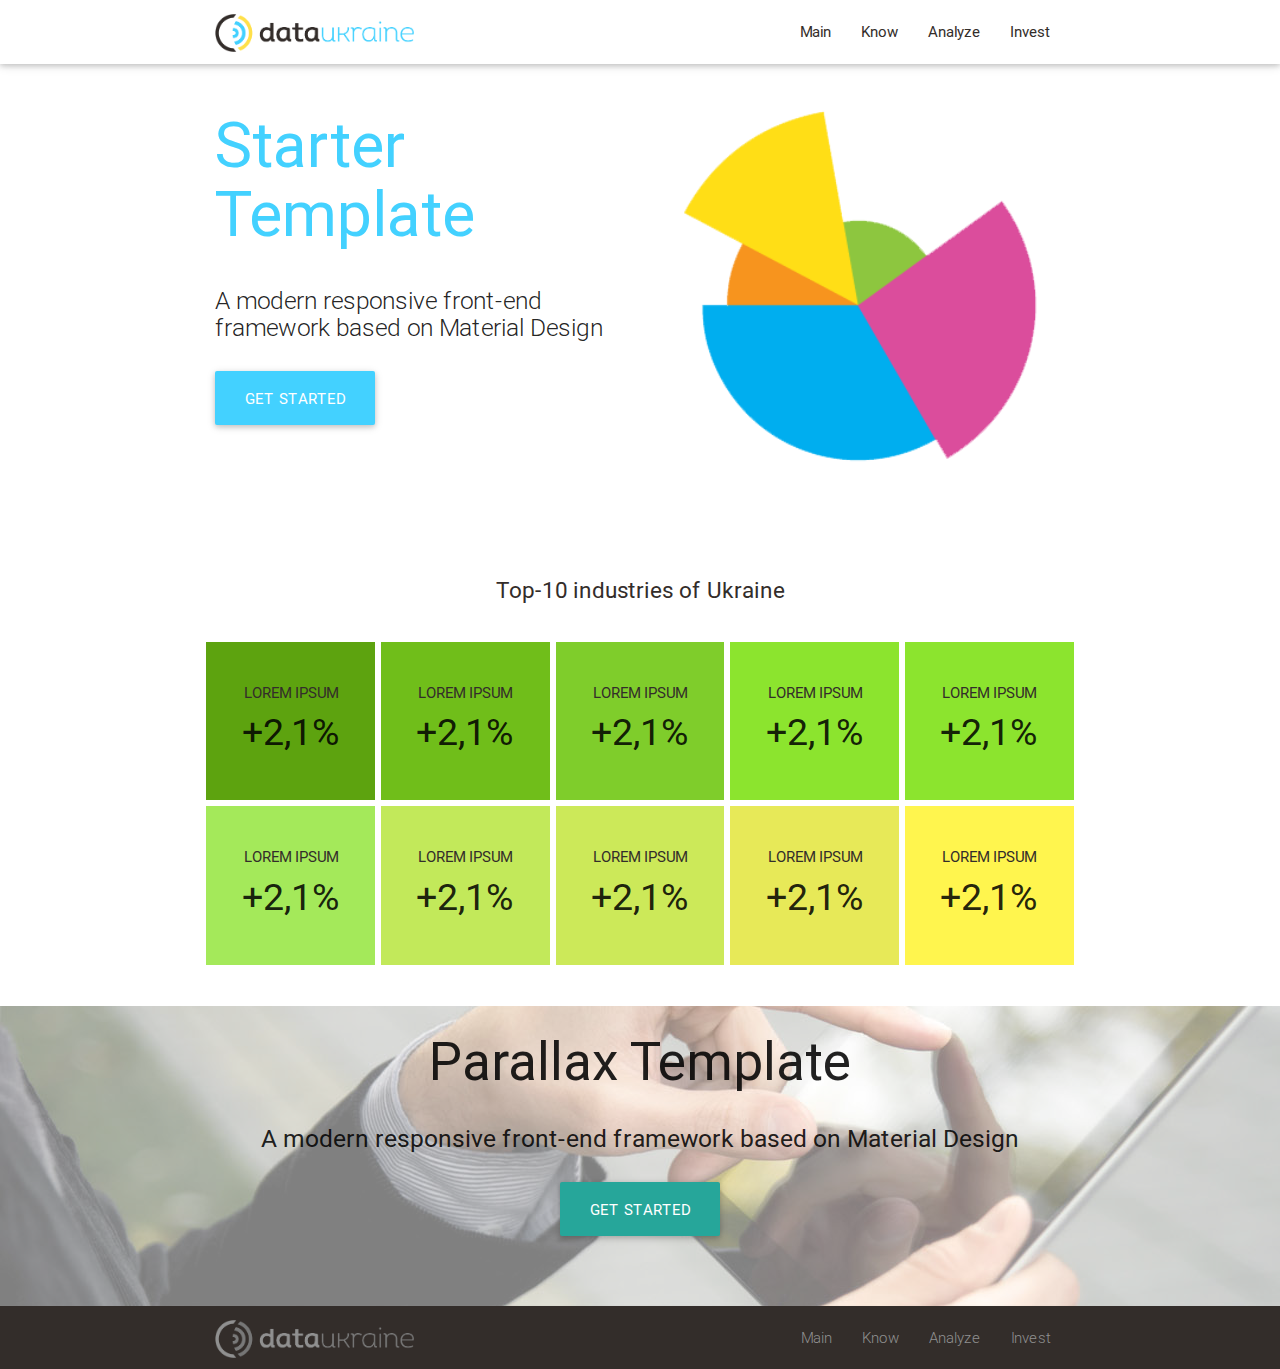
==== index.html @ eff5ff1b "v1" ====
<!DOCTYPE html>
<html lang="en">
<head>
  <meta http-equiv="Content-Type" content="text/html; charset=UTF-8"/>
  <meta name="viewport" content="width=device-width, initial-scale=1, maximum-scale=1.0, user-scalable=no"/>
  <title>DataUkraine</title>

  <!-- CSS  -->
  <link href="css/materialize.css" type="text/css" rel="stylesheet" media="screen,projection"/>
  <link href="css/style.css" type="text/css" rel="stylesheet" media="screen,projection"/>
</head>
<body>
  <header>
    <nav class="white" role="navigation">
      <div class="nav-wrapper container">
        <a id="logo-container" href="#" class="brand-logo">
          <img src="images/logo.png" alt="Logo">
        </a>
        <ul class="right hide-on-med-and-down">
          <li><a href="#">Main</a></li>
          <li><a href="#">Know</a></li>
          <li><a href="#">Analyze</a></li>
          <li><a href="#">Invest</a></li>
        </ul>

        <ul id="nav-mobile" class="side-nav">
          <li><a href="#">Main</a></li>
          <li><a href="#">Know</a></li>
          <li><a href="#">Analyze</a></li>
          <li><a href="#">Invest</a></li>
        </ul>
        <a href="#" data-activates="nav-mobile" class="button-collapse"><i class="mdi-navigation-menu"></i></a>
      </div>
    </nav>
  </header>
  <div class="section no-pad-bot" id="index-banner">
    <div class="container">
      <div class="row">
        <div class="col m6">
          <h1 class="header blue-text">Starter Template</h1>
          <div class="row">
            <div class="col s12">
              <h5 class="header light">A modern responsive front-end framework based on Material Design</h5>
            </div>
          </div>
          <div class="row">
            <div class="col s12">
              <a href="http://materializecss.com/getting-started.html" id="download-button" class="btn-large waves-effect waves-light blue">Get Started</a>
            </div>
          </div>
        </div>
        <div class="col m6">
          <div class="image">
            <img src="images/circle-chart.png" alt="GRAPH">
          </div>
        </div>
      </div>
    </div>
  </div>


  <div class="section">
    <div class="container">
      <h2 class="section-title center black-text">Top-10 industries of Ukraine</h2>
      <div class="row">
        <div class="items-grid grid-5 greed-green">
          <div class="item">
            <div class="wrapper">
              <div class="title">Lorem ipsum</div>
              <div class="value">+2,1%</div>
            </div>
          </div>
          <div class="item">
            <div class="wrapper">
              <div class="title">Lorem ipsum</div>
              <div class="value">+2,1%</div>
            </div>
          </div>
          <div class="item">
            <div class="wrapper">
              <div class="title">Lorem ipsum</div>
              <div class="value">+2,1%</div>
            </div>
          </div>
          <div class="item">
            <div class="wrapper">
              <div class="title">Lorem ipsum</div>
              <div class="value">+2,1%</div>
            </div>
          </div>
          <div class="item">
            <div class="wrapper">
              <div class="title">Lorem ipsum</div>
              <div class="value">+2,1%</div>
            </div>
          </div>
          <div class="item">
            <div class="wrapper">
              <div class="title">Lorem ipsum</div>
              <div class="value">+2,1%</div>
            </div>
          </div>
          <div class="item">
            <div class="wrapper">
              <div class="title">Lorem ipsum</div>
              <div class="value">+2,1%</div>
            </div>
          </div>
          <div class="item">
            <div class="wrapper">
              <div class="title">Lorem ipsum</div>
              <div class="value">+2,1%</div>
            </div>
          </div>
          <div class="item">
            <div class="wrapper">
              <div class="title">Lorem ipsum</div>
              <div class="value">+2,1%</div>
            </div>
          </div>
          <div class="item">
            <div class="wrapper">
              <div class="title">Lorem ipsum</div>
              <div class="value">+2,1%</div>
            </div>
          </div>
        </div>
      </div>
    </div>
  </div>

  <!--div class="section">
    <div class="container">
      <div class="row">
        <div class="col l6 s12">
          <h5 class="white-text">Company Bio</h5>
          <p class="grey-text text-lighten-4">We are a team of college students working on this project like it's our full time job. Any amount would help support and continue development on this project and is greatly appreciated.</p>
        </div>
        <div class="col l3 s12">
          <h5 class="white-text">Settings</h5>
          <ul>
            <li><a class="white-text" href="#!">Link 1</a></li>
            <li><a class="white-text" href="#!">Link 2</a></li>
            <li><a class="white-text" href="#!">Link 3</a></li>
            <li><a class="white-text" href="#!">Link 4</a></li>
          </ul>
        </div>
        <div class="col l3 s12">
          <h5 class="white-text">Connect</h5>
          <ul>
            <li><a class="white-text" href="#!">Link 1</a></li>
            <li><a class="white-text" href="#!">Link 2</a></li>
            <li><a class="white-text" href="#!">Link 3</a></li>
            <li><a class="white-text" href="#!">Link 4</a></li>
          </ul>
        </div>
      </div>
    </div>
  </div-->

  <div id="cta-banner" class="parallax-container">
    <div class="section wrapper">
      <div class="container">
        <h2 class="header center">Parallax Template</h2>
        <div class="row center">
          <h5 class="header col s12">A modern responsive front-end framework based on Material Design</h5>
        </div>
        <div class="row center">
          <a href="#" id="cta-button" class="btn-large waves-effect waves-light">Get Started</a>
        </div>
      </div>
    </div>
    <div class="parallax"><img src="images/background1.jpg" alt="Unsplashed background img 2"></div>
  </div>

  <footer class="page-footer">
    <div class="footer-copyright">
      <div class="container">
        <div class="row">
          <div class="col m6">
            <div class="footer-logo">
              <img src="images/footer-logo.png" alt="Footer logo">
            </div>
          </div>
          <div class="col m6">
            <nav class="footer-nav">
              <ul class="right hide-on-med-and-down">
                <li><a href="#">Main</a></li>
                <li><a href="#">Know</a></li>
                <li><a href="#">Analyze</a></li>
                <li><a href="#">Invest</a></li>
              </ul>
            </nav>
          </div>
        </div>
      </div>
    </div>
  </footer>


  <!--  Scripts-->
  <script src="https://code.jquery.com/jquery-2.1.1.min.js"></script>
  <script src="js/bin/materialize.js"></script>
  <script src="js/init.js"></script>

  </body>
</html>
---- css/style.css ----
/**** GENERAL ****/
/* line 9, ../sass/style.scss */
.image img {
  width: 100%;
}

/* line 10, ../sass/style.scss */
.upper {
  text-transform: uppercase;
}

/* line 12, ../sass/style.scss */
.black-text {
  color: #332d2a !important;
}

/* line 13, ../sass/style.scss */
.yellow-text {
  color: #ffe04a !important;
}

/* line 14, ../sass/style.scss */
.blue-text {
  color: #43d1ff !important;
}

/* line 16, ../sass/style.scss */
.yellow {
  background-color: #ffe04a !important;
}

/* line 17, ../sass/style.scss */
.blue {
  background-color: #43d1ff !important;
}

/**** HEADER ****/
/* line 22, ../sass/style.scss */
header nav a {
  color: #332d2a;
}

/* line 25, ../sass/style.scss */
.brand-logo img, .footer-logo img {
  max-width: 200px;
  padding: 14px 0;
}

/**** PAGE ****/
/* line 28, ../sass/style.scss */
.section-title {
  font-size: 1.5rem;
}

/* line 30, ../sass/style.scss */
.items-grid .item {
  padding: 0 3px;
  margin: 0;
  margin-bottom: 6px;
}
/* line 34, ../sass/style.scss */
.items-grid .item .wrapper {
  text-align: center;
  padding: 20px;
  background: #ccc;
}
/* line 38, ../sass/style.scss */
.items-grid .item .wrapper .title {
  text-transform: uppercase;
  color: #332d2a;
}
/* line 39, ../sass/style.scss */
.items-grid .item .wrapper .value {
  font-size: 2.5rem;
}

/* line 44, ../sass/style.scss */
.grid-5 .item {
  width: 20%;
  float: left;
}
/* line 46, ../sass/style.scss */
.grid-5 .item .wrapper {
  padding: 40px 20px;
}

/* line 51, ../sass/style.scss */
.greed-green .item .wrapper {
  background: #fff54e;
}
/* line 52, ../sass/style.scss */
.greed-green .item:nth-child(1) .wrapper {
  background: #5da30f;
}
/* line 53, ../sass/style.scss */
.greed-green .item:nth-child(2) .wrapper {
  background: #70be1a;
}
/* line 54, ../sass/style.scss */
.greed-green .item:nth-child(3) .wrapper {
  background: #7fcd2b;
}
/* line 55, ../sass/style.scss */
.greed-green .item:nth-child(4) .wrapper {
  background: #8ce42e;
}
/* line 56, ../sass/style.scss */
.greed-green .item:nth-child(5) .wrapper {
  background: #8ce42e;
}
/* line 57, ../sass/style.scss */
.greed-green .item:nth-child(6) .wrapper {
  background: #a4e95a;
}
/* line 58, ../sass/style.scss */
.greed-green .item:nth-child(7) .wrapper {
  background: #c2e95a;
}
/* line 59, ../sass/style.scss */
.greed-green .item:nth-child(8) .wrapper {
  background: #cce959;
}
/* line 60, ../sass/style.scss */
.greed-green .item:nth-child(9) .wrapper {
  background: #e7e958;
}
/* line 61, ../sass/style.scss */
.greed-green .item:nth-child(10) .wrapper {
  background: #fff54e;
}

/* line 64, ../sass/style.scss */
.parallax-container {
  height: 300px;
}

/* line 65, ../sass/style.scss */
.section.wrapper {
  padding: 0;
  overflow: hidden;
  height: 100%;
  background-color: rgba(255, 255, 255, 0.5);
}

/**** FOOTER ****/
/* line 68, ../sass/style.scss */
footer.page-footer {
  padding-top: 0;
  margin-top: 0;
}
/* line 71, ../sass/style.scss */
footer.page-footer .footer-copyright {
  background-color: #332d2a;
  height: 63px;
  line-height: 63px;
}
/* line 72, ../sass/style.scss */
footer.page-footer .footer-nav {
  box-shadow: none !important;
  background: transparent;
}
/* line 73, ../sass/style.scss */
footer.page-footer a {
  color: #909090;
}

/**** RESPONSE ****/
@media screen and (max-width: 480px) {
  /* line 80, ../sass/style.scss */
  .grid-5 .item {
    width: 50%;
    float: left;
  }
  /* line 82, ../sass/style.scss */
  .grid-5 .item .wrapper {
    padding: 20px 10px;
  }
}
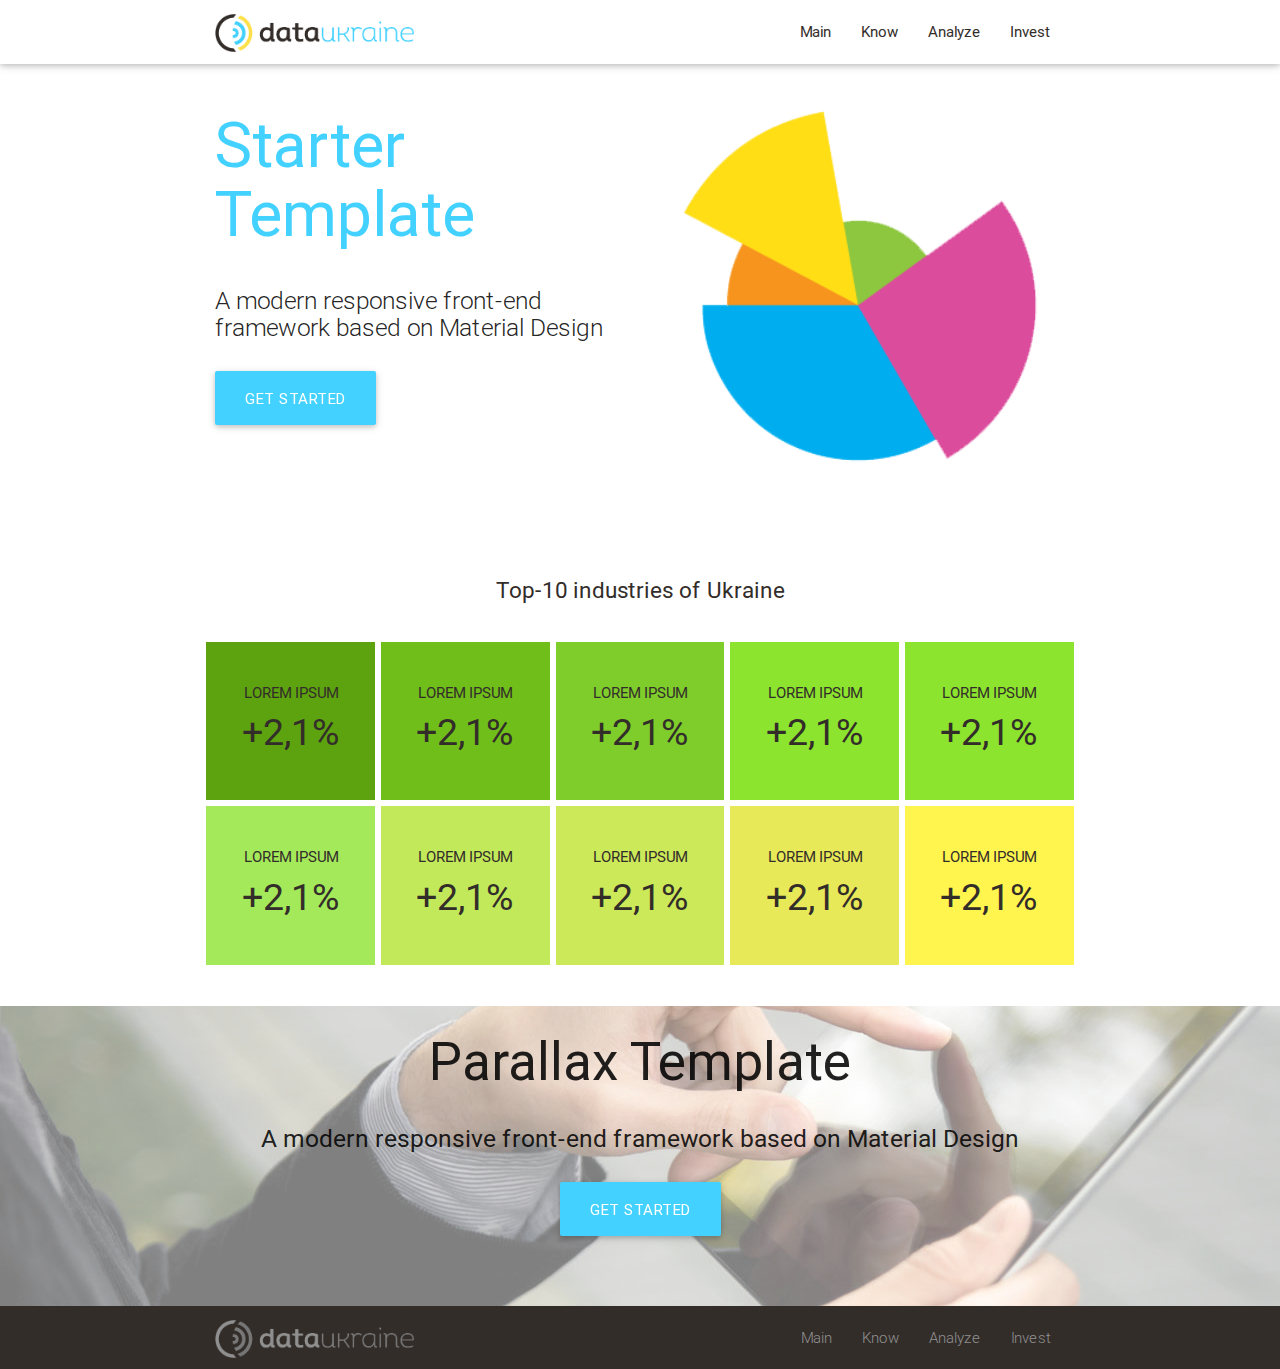
==== commit 14a695a7: "homework" ====
--- a/index.html
+++ b/index.html
@@ -33,145 +33,139 @@
       </div>
     </nav>
   </header>
-  <div class="section no-pad-bot" id="index-banner">
-    <div class="container">
-      <div class="row">
-        <div class="col m6">
-          <h1 class="header blue-text">Starter Template</h1>
-          <div class="row">
-            <div class="col s12">
-              <h5 class="header light">A modern responsive front-end framework based on Material Design</h5>
-            </div>
-          </div>
-          <div class="row">
-            <div class="col s12">
-              <a href="http://materializecss.com/getting-started.html" id="download-button" class="btn-large waves-effect waves-light blue">Get Started</a>
-            </div>
-          </div>
-        </div>
-        <div class="col m6">
-          <div class="image">
-            <img src="images/circle-chart.png" alt="GRAPH">
-          </div>
-        </div>
-      </div>
-    </div>
-  </div>
-
-
-  <div class="section">
-    <div class="container">
-      <h2 class="section-title center black-text">Top-10 industries of Ukraine</h2>
-      <div class="row">
-        <div class="items-grid grid-5 greed-green">
-          <div class="item">
-            <div class="wrapper">
-              <div class="title">Lorem ipsum</div>
-              <div class="value">+2,1%</div>
-            </div>
-          </div>
-          <div class="item">
-            <div class="wrapper">
-              <div class="title">Lorem ipsum</div>
-              <div class="value">+2,1%</div>
-            </div>
-          </div>
-          <div class="item">
-            <div class="wrapper">
-              <div class="title">Lorem ipsum</div>
-              <div class="value">+2,1%</div>
-            </div>
-          </div>
-          <div class="item">
-            <div class="wrapper">
-              <div class="title">Lorem ipsum</div>
-              <div class="value">+2,1%</div>
-            </div>
-          </div>
-          <div class="item">
-            <div class="wrapper">
-              <div class="title">Lorem ipsum</div>
-              <div class="value">+2,1%</div>
-            </div>
-          </div>
-          <div class="item">
-            <div class="wrapper">
-              <div class="title">Lorem ipsum</div>
-              <div class="value">+2,1%</div>
-            </div>
-          </div>
-          <div class="item">
-            <div class="wrapper">
-              <div class="title">Lorem ipsum</div>
-              <div class="value">+2,1%</div>
-            </div>
-          </div>
-          <div class="item">
-            <div class="wrapper">
-              <div class="title">Lorem ipsum</div>
-              <div class="value">+2,1%</div>
-            </div>
-          </div>
-          <div class="item">
-            <div class="wrapper">
-              <div class="title">Lorem ipsum</div>
-              <div class="value">+2,1%</div>
-            </div>
-          </div>
-          <div class="item">
-            <div class="wrapper">
-              <div class="title">Lorem ipsum</div>
-              <div class="value">+2,1%</div>
-            </div>
-          </div>
-        </div>
-      </div>
-    </div>
-  </div>
-
-  <!--div class="section">
-    <div class="container">
-      <div class="row">
-        <div class="col l6 s12">
-          <h5 class="white-text">Company Bio</h5>
-          <p class="grey-text text-lighten-4">We are a team of college students working on this project like it's our full time job. Any amount would help support and continue development on this project and is greatly appreciated.</p>
-        </div>
-        <div class="col l3 s12">
-          <h5 class="white-text">Settings</h5>
-          <ul>
-            <li><a class="white-text" href="#!">Link 1</a></li>
-            <li><a class="white-text" href="#!">Link 2</a></li>
-            <li><a class="white-text" href="#!">Link 3</a></li>
-            <li><a class="white-text" href="#!">Link 4</a></li>
-          </ul>
-        </div>
-        <div class="col l3 s12">
-          <h5 class="white-text">Connect</h5>
-          <ul>
-            <li><a class="white-text" href="#!">Link 1</a></li>
-            <li><a class="white-text" href="#!">Link 2</a></li>
-            <li><a class="white-text" href="#!">Link 3</a></li>
-            <li><a class="white-text" href="#!">Link 4</a></li>
-          </ul>
-        </div>
-      </div>
-    </div>
-  </div-->
-
-  <div id="cta-banner" class="parallax-container">
-    <div class="section wrapper">
+
+  <main>
+    <div class="section no-pad-bot" id="index-banner">
       <div class="container">
-        <h2 class="header center">Parallax Template</h2>
-        <div class="row center">
-          <h5 class="header col s12">A modern responsive front-end framework based on Material Design</h5>
-        </div>
-        <div class="row center">
-          <a href="#" id="cta-button" class="btn-large waves-effect waves-light">Get Started</a>
-        </div>
-      </div>
-    </div>
-    <div class="parallax"><img src="images/background1.jpg" alt="Unsplashed background img 2"></div>
-  </div>
+        <div class="row">
+          <div class="col m6">
+            <h1 class="header blue-text">Starter Template</h1>
+            <div class="row">
+              <div class="col s12">
+                <h5 class="header light">A modern responsive front-end framework based on Material Design</h5>
+              </div>
+            </div>
+            <div class="row">
+              <div class="col s12">
+                <a href="#" class="btn-large waves-effect waves-light blue">Get Started</a>
+              </div>
+            </div>
+          </div>
+          <div class="col m6">
+            <div class="image">
+              <img src="images/circle-chart.png" alt="GRAPH">
+            </div>
+          </div>
+        </div>
+      </div>
+    </div>
+
+
+    <div class="section">
+      <div class="container">
+        <h2 class="section-title center black-text">Top-10 industries of Ukraine</h2>
+        <div class="row">
+          <div class="items-grid grid-5 greed-green">
+            <div class="item">
+              <a href="#">
+                <div class="wrapper">
+                  <div class="title">Lorem ipsum</div>
+                  <div class="value">+2,1%</div>
+                </div>
+              </a>
+            </div>
+            <div class="item">
+              <a href="#">
+                <div class="wrapper">
+                  <div class="title">Lorem ipsum</div>
+                  <div class="value">+2,1%</div>
+                </div>
+              </a>
+            </div>
+            <div class="item">
+              <a href="#">
+                <div class="wrapper">
+                  <div class="title">Lorem ipsum</div>
+                  <div class="value">+2,1%</div>
+                </div>
+              </a>
+            </div>
+            <div class="item">
+              <a href="#">
+                <div class="wrapper">
+                  <div class="title">Lorem ipsum</div>
+                  <div class="value">+2,1%</div>
+                </div>
+              </a>
+            </div>
+            <div class="item">
+              <a href="#">
+                <div class="wrapper">
+                  <div class="title">Lorem ipsum</div>
+                  <div class="value">+2,1%</div>
+                </div>
+              </a>
+            </div>
+            <div class="item">
+              <a href="#">
+                <div class="wrapper">
+                  <div class="title">Lorem ipsum</div>
+                  <div class="value">+2,1%</div>
+                </div>
+              </a>
+            </div>
+            <div class="item">
+              <a href="#">
+                <div class="wrapper">
+                  <div class="title">Lorem ipsum</div>
+                  <div class="value">+2,1%</div>
+                </div>
+              </a>
+            </div>
+            <div class="item">
+              <a href="#">
+                <div class="wrapper">
+                  <div class="title">Lorem ipsum</div>
+                  <div class="value">+2,1%</div>
+                </div>
+              </a>
+            </div>
+            <div class="item">
+              <a href="#">
+                <div class="wrapper">
+                  <div class="title">Lorem ipsum</div>
+                  <div class="value">+2,1%</div>
+                </div>
+              </a>
+            </div>
+            <div class="item">
+              <a href="#">
+                <div class="wrapper">
+                  <div class="title">Lorem ipsum</div>
+                  <div class="value">+2,1%</div>
+                </div>
+              </a>
+            </div>
+          </div>
+        </div>
+      </div>
+    </div>
+
+    <div id="cta-banner" class="parallax-container">
+      <div class="section wrapper">
+        <div class="container">
+          <h2 class="header center">Parallax Template</h2>
+          <div class="row center">
+            <h5 class="header col s12">A modern responsive front-end framework based on Material Design</h5>
+          </div>
+          <div class="row center">
+            <a href="#" id="cta-button" class="btn-large waves-effect waves-light blue">Get Started</a>
+          </div>
+        </div>
+      </div>
+      <div class="parallax"><img src="images/background1.jpg" alt="Unsplashed background img 2"></div>
+    </div>
+  </main>
 
   <footer class="page-footer">
     <div class="footer-copyright">
--- a/css/style.css
+++ b/css/style.css
@@ -63,78 +63,91 @@
   text-align: center;
   padding: 20px;
   background: #ccc;
-}
-/* line 38, ../sass/style.scss */
+  -moz-transition: background 0.5s ease;
+  -o-transition: background 0.5s ease;
+  -webkit-transition: background 0.5s ease;
+  transition: background 0.5s ease;
+}
+/* line 42, ../sass/style.scss */
 .items-grid .item .wrapper .title {
   text-transform: uppercase;
   color: #332d2a;
 }
-/* line 39, ../sass/style.scss */
+/* line 43, ../sass/style.scss */
 .items-grid .item .wrapper .value {
   font-size: 2.5rem;
-}
-
+  color: #332d2a;
+}
 /* line 44, ../sass/style.scss */
+.items-grid .item .wrapper:hover {
+  background: #332d2a !important;
+}
+/* line 46, ../sass/style.scss */
+.items-grid .item .wrapper:hover .title, .items-grid .item .wrapper:hover .value {
+  color: #fff;
+}
+
+/* line 52, ../sass/style.scss */
 .grid-5 .item {
   width: 20%;
   float: left;
 }
-/* line 46, ../sass/style.scss */
+/* line 54, ../sass/style.scss */
 .grid-5 .item .wrapper {
   padding: 40px 20px;
 }
 
-/* line 51, ../sass/style.scss */
+/* line 59, ../sass/style.scss */
 .greed-green .item .wrapper {
   background: #fff54e;
 }
-/* line 52, ../sass/style.scss */
+/* line 60, ../sass/style.scss */
 .greed-green .item:nth-child(1) .wrapper {
   background: #5da30f;
 }
-/* line 53, ../sass/style.scss */
+/* line 61, ../sass/style.scss */
 .greed-green .item:nth-child(2) .wrapper {
   background: #70be1a;
 }
-/* line 54, ../sass/style.scss */
+/* line 62, ../sass/style.scss */
 .greed-green .item:nth-child(3) .wrapper {
   background: #7fcd2b;
 }
-/* line 55, ../sass/style.scss */
+/* line 63, ../sass/style.scss */
 .greed-green .item:nth-child(4) .wrapper {
   background: #8ce42e;
 }
-/* line 56, ../sass/style.scss */
+/* line 64, ../sass/style.scss */
 .greed-green .item:nth-child(5) .wrapper {
   background: #8ce42e;
 }
-/* line 57, ../sass/style.scss */
+/* line 65, ../sass/style.scss */
 .greed-green .item:nth-child(6) .wrapper {
   background: #a4e95a;
 }
-/* line 58, ../sass/style.scss */
+/* line 66, ../sass/style.scss */
 .greed-green .item:nth-child(7) .wrapper {
   background: #c2e95a;
 }
-/* line 59, ../sass/style.scss */
+/* line 67, ../sass/style.scss */
 .greed-green .item:nth-child(8) .wrapper {
   background: #cce959;
 }
-/* line 60, ../sass/style.scss */
+/* line 68, ../sass/style.scss */
 .greed-green .item:nth-child(9) .wrapper {
   background: #e7e958;
 }
-/* line 61, ../sass/style.scss */
+/* line 69, ../sass/style.scss */
 .greed-green .item:nth-child(10) .wrapper {
   background: #fff54e;
 }
 
-/* line 64, ../sass/style.scss */
+/* line 72, ../sass/style.scss */
 .parallax-container {
   height: 300px;
 }
 
-/* line 65, ../sass/style.scss */
+/* line 73, ../sass/style.scss */
 .section.wrapper {
   padding: 0;
   overflow: hidden;
@@ -143,36 +156,68 @@
 }
 
 /**** FOOTER ****/
-/* line 68, ../sass/style.scss */
+/* line 76, ../sass/style.scss */
 footer.page-footer {
   padding-top: 0;
   margin-top: 0;
 }
-/* line 71, ../sass/style.scss */
+/* line 79, ../sass/style.scss */
 footer.page-footer .footer-copyright {
   background-color: #332d2a;
   height: 63px;
   line-height: 63px;
 }
-/* line 72, ../sass/style.scss */
+/* line 80, ../sass/style.scss */
 footer.page-footer .footer-nav {
   box-shadow: none !important;
   background: transparent;
 }
-/* line 73, ../sass/style.scss */
+/* line 81, ../sass/style.scss */
 footer.page-footer a {
   color: #909090;
 }
 
 /**** RESPONSE ****/
+@media screen and (max-width: 768px) {
+  /* line 88, ../sass/style.scss */
+  .grid-5 .item {
+    width: 25%;
+    float: left;
+  }
+  /* line 90, ../sass/style.scss */
+  .grid-5 .item .wrapper {
+    padding: 20px 10px;
+  }
+}
+@media screen and (max-width: 640px) {
+  /* line 96, ../sass/style.scss */
+  .grid-5 .item {
+    width: 33.33%;
+    float: left;
+  }
+  /* line 98, ../sass/style.scss */
+  .grid-5 .item .wrapper {
+    padding: 30px 10px;
+  }
+}
 @media screen and (max-width: 480px) {
-  /* line 80, ../sass/style.scss */
+  /* line 104, ../sass/style.scss */
   .grid-5 .item {
     width: 50%;
     float: left;
   }
-  /* line 82, ../sass/style.scss */
+  /* line 106, ../sass/style.scss */
   .grid-5 .item .wrapper {
     padding: 20px 10px;
   }
-}
+
+  /* line 109, ../sass/style.scss */
+  .brand-logo {
+    right: 50%;
+  }
+
+  /* line 110, ../sass/style.scss */
+  .brand-logo img, .footer-logo img {
+    max-width: 150px;
+  }
+}
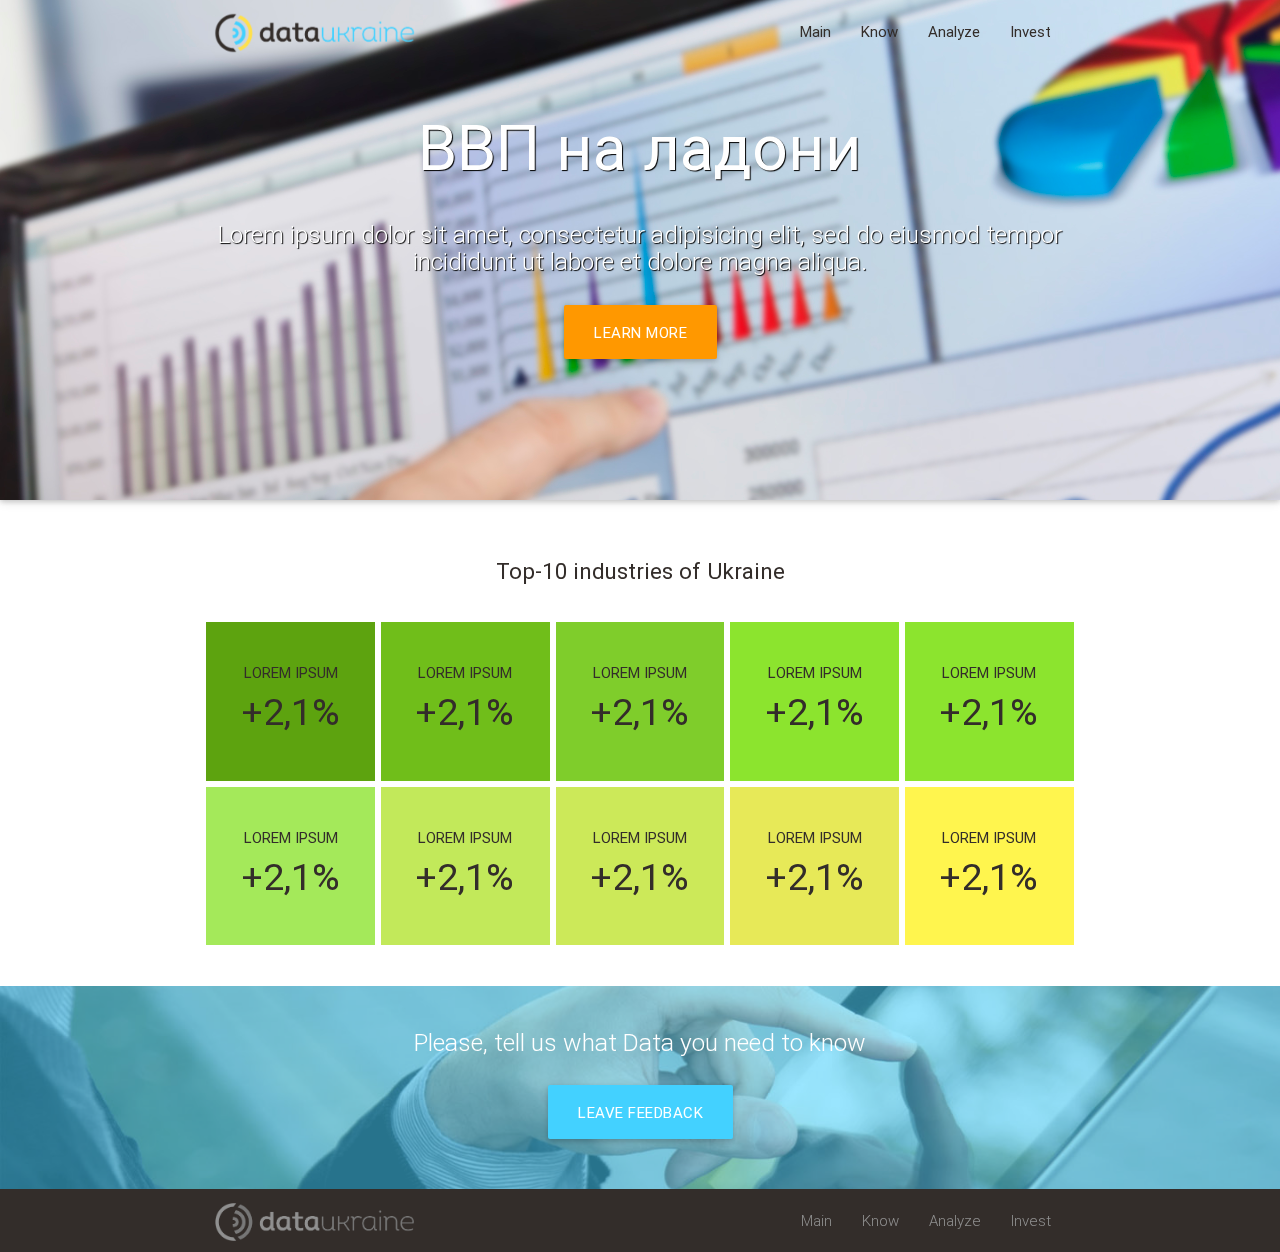
==== commit 665a2285: "analyze page" ====
--- a/index.html
+++ b/index.html
@@ -10,8 +10,8 @@
   <link href="css/style.css" type="text/css" rel="stylesheet" media="screen,projection"/>
 </head>
 <body>
-  <header>
-    <nav class="white" role="navigation">
+  <header class="fixed">
+    <nav id="navigation-home" class="white transparent" role="navigation">
       <div class="nav-wrapper container">
         <a id="logo-container" href="#" class="brand-logo">
           <img src="images/logo.png" alt="Logo">
@@ -35,31 +35,23 @@
   </header>
 
   <main>
-    <div class="section no-pad-bot" id="index-banner">
-      <div class="container">
-        <div class="row">
-          <div class="col m6">
-            <h1 class="header blue-text">Starter Template</h1>
-            <div class="row">
-              <div class="col s12">
-                <h5 class="header light">A modern responsive front-end framework based on Material Design</h5>
-              </div>
-            </div>
-            <div class="row">
-              <div class="col s12">
-                <a href="#" class="btn-large waves-effect waves-light blue">Get Started</a>
-              </div>
-            </div>
+
+    <div id="index-banner" class="parallax-container z-depth-1">
+      <div class="section">
+        <div class="container">
+          <br><br><br>
+          <h1 class="header center white-text text-shadow">ВВП на ладони</h1>
+          <div class="row center">
+            <h5 class="header col s12 light white-text text-shadow">Lorem ipsum dolor sit amet, consectetur adipisicing elit, sed do eiusmod tempor incididunt ut labore et dolore magna aliqua.</h5>
           </div>
-          <div class="col m6">
-            <div class="image">
-              <img src="images/circle-chart.png" alt="GRAPH">
-            </div>
+          <div class="row center">
+            <a href="#" class="btn-large waves-effect waves-light orange">Learn more</a>
           </div>
+          <br><br>
         </div>
       </div>
+      <div class="parallax"><img src="images/background.jpg" alt=""></div>
     </div>
-
 
     <div class="section">
       <div class="container">
@@ -151,20 +143,19 @@
       </div>
     </div>
 
-    <div id="cta-banner" class="parallax-container">
+    <div id="cta-banner" class="cta-container">
       <div class="section wrapper">
         <div class="container">
-          <h2 class="header center">Parallax Template</h2>
           <div class="row center">
-            <h5 class="header col s12">A modern responsive front-end framework based on Material Design</h5>
+            <h5 class="header col s12 white-text light">Please, tell us what Data you need to know</h5>
           </div>
           <div class="row center">
-            <a href="#" id="cta-button" class="btn-large waves-effect waves-light blue">Get Started</a>
+            <a href="#" id="cta-button" class="btn-large waves-effect waves-light blue">Leave feedback</a>
           </div>
         </div>
       </div>
-      <div class="parallax"><img src="images/background1.jpg" alt="Unsplashed background img 2"></div>
     </div>
+
   </main>
 
   <footer class="page-footer">
@@ -195,6 +186,7 @@
   <!--  Scripts-->
   <script src="https://code.jquery.com/jquery-2.1.1.min.js"></script>
   <script src="js/bin/materialize.js"></script>
+  <script src="js/scrollFire.js"></script>
   <script src="js/init.js"></script>
 
   </body>
--- a/css/style.css
+++ b/css/style.css
@@ -1,64 +1,181 @@
 /**** GENERAL ****/
-/* line 9, ../sass/style.scss */
+/* line 10, ../sass/style.scss */
 .image img {
   width: 100%;
 }
 
-/* line 10, ../sass/style.scss */
+/* line 11, ../sass/style.scss */
 .upper {
   text-transform: uppercase;
 }
 
-/* line 12, ../sass/style.scss */
+/* line 13, ../sass/style.scss */
 .black-text {
   color: #332d2a !important;
 }
 
-/* line 13, ../sass/style.scss */
+/* line 14, ../sass/style.scss */
+.grey-text {
+  color: #767676 !important;
+}
+
+/* line 15, ../sass/style.scss */
+.light-grey-text {
+  color: #909090 !important;
+}
+
+/* line 16, ../sass/style.scss */
 .yellow-text {
   color: #ffe04a !important;
 }
 
-/* line 14, ../sass/style.scss */
+/* line 17, ../sass/style.scss */
 .blue-text {
   color: #43d1ff !important;
 }
 
-/* line 16, ../sass/style.scss */
+/* line 19, ../sass/style.scss */
 .yellow {
   background-color: #ffe04a !important;
 }
 
-/* line 17, ../sass/style.scss */
+/* line 20, ../sass/style.scss */
 .blue {
   background-color: #43d1ff !important;
 }
 
+/* line 21, ../sass/style.scss */
+.light-grey {
+  background-color: #909090 !important;
+}
+
+/* line 22, ../sass/style.scss */
+.light-grey-bg {
+  background-color: #e4e4e4 !important;
+}
+
+/* line 23, ../sass/style.scss */
+.text-shadow {
+  text-shadow: 1px 1px 1px black;
+}
+
+/* line 25, ../sass/style.scss */
+.bottom-shadow {
+  -webkit-box-shadow: 0 5px 10px 0px rgba(128, 128, 128, 0.5);
+  -moz-box-shadow: 0 5px 10px 0px rgba(128, 128, 128, 0.5);
+  box-shadow: 0 5px 10px 0px rgba(128, 128, 128, 0.5);
+}
+
+/* line 31, ../sass/style.scss */
+.transparent {
+  background-color: transparent !important;
+  box-shadow: none !important;
+  -webkit-box-shadow: none !important;
+  -moz-box-shadow: none !important;
+}
+
+/* line 37, ../sass/style.scss */
+.share-section {
+  position: relative;
+}
+/* line 39, ../sass/style.scss */
+.share-section .header {
+  display: inline-block;
+  margin: 0;
+  font-size: 36px;
+  line-height: 64px;
+  vertical-align: middle;
+}
+/* line 40, ../sass/style.scss */
+.share-section .sharing {
+  display: inline-block;
+  margin: 0 0 0 34px;
+  padding: 0;
+}
+/* line 43, ../sass/style.scss */
+.share-section .sharing li {
+  display: inline-block;
+  width: 54px;
+  height: 54px;
+  line-height: 64px;
+  vertical-align: middle;
+}
+/* line 49, ../sass/style.scss */
+.share-section .sharing li a {
+  display: inline-block;
+  text-align: center;
+  height: 36px;
+  width: 36px;
+  line-height: 36px;
+  border-radius: 50%;
+  background: #fff;
+  font-size: 22px;
+  color: #332d2a;
+  -webkit-box-shadow: 0 3px 5px 0px rgba(128, 128, 128, 0.5);
+  -moz-box-shadow: 0 3px 5px 0px rgba(128, 128, 128, 0.5);
+  box-shadow: 0 3px 5px 0px rgba(128, 128, 128, 0.5);
+  -webkit-transition-duration: 0.3s;
+  -moz-transition-duration: 0.3s;
+  -ms-transition-duration: 0.3s;
+  -o-transition-duration: 0.3s;
+  transition-duration: 0.3s;
+}
+/* line 67, ../sass/style.scss */
+.share-section .sharing li:hover a {
+  background: orange;
+  color: #fff;
+  -webkit-transform: scale(1.5);
+  -moz-transform: scale(1.5);
+  -ms-transform: scale(1.5);
+  -o-transform: scale(1.5);
+  transform: scale(1.5);
+}
+
+/* line 81, ../sass/style.scss */
+.fixed {
+  position: fixed;
+  top: 0;
+  left: 0;
+  right: 0;
+  z-index: 9000;
+}
+
 /**** HEADER ****/
-/* line 22, ../sass/style.scss */
+/* line 85, ../sass/style.scss */
+header nav {
+  -moz-transition: background-color 0.5s ease;
+  -o-transition: background-color 0.5s ease;
+  -webkit-transition: background-color 0.5s ease;
+  transition: background-color 0.5s ease;
+}
+/* line 86, ../sass/style.scss */
 header nav a {
   color: #332d2a;
 }
-
-/* line 25, ../sass/style.scss */
+/* line 92, ../sass/style.scss */
+header nav.transparent {
+  /*a {color: white;}*/
+}
+
+/* line 97, ../sass/style.scss */
 .brand-logo img, .footer-logo img {
   max-width: 200px;
   padding: 14px 0;
 }
 
 /**** PAGE ****/
-/* line 28, ../sass/style.scss */
+/* line 100, ../sass/style.scss */
 .section-title {
   font-size: 1.5rem;
 }
 
-/* line 30, ../sass/style.scss */
+/* line 102, ../sass/style.scss */
 .items-grid .item {
   padding: 0 3px;
   margin: 0;
   margin-bottom: 6px;
 }
-/* line 34, ../sass/style.scss */
+/* line 106, ../sass/style.scss */
 .items-grid .item .wrapper {
   text-align: center;
   padding: 20px;
@@ -68,155 +185,179 @@
   -webkit-transition: background 0.5s ease;
   transition: background 0.5s ease;
 }
-/* line 42, ../sass/style.scss */
+/* line 114, ../sass/style.scss */
 .items-grid .item .wrapper .title {
   text-transform: uppercase;
   color: #332d2a;
 }
-/* line 43, ../sass/style.scss */
+/* line 115, ../sass/style.scss */
 .items-grid .item .wrapper .value {
   font-size: 2.5rem;
   color: #332d2a;
 }
-/* line 44, ../sass/style.scss */
+/* line 116, ../sass/style.scss */
 .items-grid .item .wrapper:hover {
   background: #332d2a !important;
 }
-/* line 46, ../sass/style.scss */
+/* line 118, ../sass/style.scss */
 .items-grid .item .wrapper:hover .title, .items-grid .item .wrapper:hover .value {
   color: #fff;
 }
 
-/* line 52, ../sass/style.scss */
+/* line 124, ../sass/style.scss */
 .grid-5 .item {
   width: 20%;
   float: left;
 }
-/* line 54, ../sass/style.scss */
+/* line 126, ../sass/style.scss */
 .grid-5 .item .wrapper {
   padding: 40px 20px;
 }
 
-/* line 59, ../sass/style.scss */
+/* line 131, ../sass/style.scss */
 .greed-green .item .wrapper {
   background: #fff54e;
 }
-/* line 60, ../sass/style.scss */
+/* line 132, ../sass/style.scss */
 .greed-green .item:nth-child(1) .wrapper {
   background: #5da30f;
 }
-/* line 61, ../sass/style.scss */
+/* line 133, ../sass/style.scss */
 .greed-green .item:nth-child(2) .wrapper {
   background: #70be1a;
 }
-/* line 62, ../sass/style.scss */
+/* line 134, ../sass/style.scss */
 .greed-green .item:nth-child(3) .wrapper {
   background: #7fcd2b;
 }
-/* line 63, ../sass/style.scss */
+/* line 135, ../sass/style.scss */
 .greed-green .item:nth-child(4) .wrapper {
   background: #8ce42e;
 }
-/* line 64, ../sass/style.scss */
+/* line 136, ../sass/style.scss */
 .greed-green .item:nth-child(5) .wrapper {
   background: #8ce42e;
 }
-/* line 65, ../sass/style.scss */
+/* line 137, ../sass/style.scss */
 .greed-green .item:nth-child(6) .wrapper {
   background: #a4e95a;
 }
-/* line 66, ../sass/style.scss */
+/* line 138, ../sass/style.scss */
 .greed-green .item:nth-child(7) .wrapper {
   background: #c2e95a;
 }
-/* line 67, ../sass/style.scss */
+/* line 139, ../sass/style.scss */
 .greed-green .item:nth-child(8) .wrapper {
   background: #cce959;
 }
-/* line 68, ../sass/style.scss */
+/* line 140, ../sass/style.scss */
 .greed-green .item:nth-child(9) .wrapper {
   background: #e7e958;
 }
-/* line 69, ../sass/style.scss */
+/* line 141, ../sass/style.scss */
 .greed-green .item:nth-child(10) .wrapper {
   background: #fff54e;
 }
 
-/* line 72, ../sass/style.scss */
-.parallax-container {
-  height: 300px;
-}
-
-/* line 73, ../sass/style.scss */
-.section.wrapper {
-  padding: 0;
+/* line 144, ../sass/style.scss */
+.cta-container {
+  background-image: url("../images/background1.jpg");
+  background-repeat: no-repeat;
+  background-position: center;
+  background-size: cover;
+}
+/* line 149, ../sass/style.scss */
+.cta-container .wrapper {
+  padding: 30px 0;
   overflow: hidden;
   height: 100%;
-  background-color: rgba(255, 255, 255, 0.5);
+  background-color: rgba(71, 209, 255, 0.55);
+}
+
+/* line 152, ../sass/style.scss */
+.section .heading {
+  padding: 30px 0;
+}
+/* line 154, ../sass/style.scss */
+.section .heading .header {
+  margin: 0;
+  line-height: 36px;
+}
+
+/* line 158, ../sass/style.scss */
+.card .card-title {
+  font-size: 18px;
+  line-height: 1;
+}
+/* line 160, ../sass/style.scss */
+.card.no-content .card-action {
+  border-top: none;
+  padding-top: 10px;
+  padding-bottom: 10px;
 }
 
 /**** FOOTER ****/
-/* line 76, ../sass/style.scss */
+/* line 164, ../sass/style.scss */
 footer.page-footer {
   padding-top: 0;
   margin-top: 0;
 }
-/* line 79, ../sass/style.scss */
+/* line 167, ../sass/style.scss */
 footer.page-footer .footer-copyright {
   background-color: #332d2a;
   height: 63px;
   line-height: 63px;
 }
-/* line 80, ../sass/style.scss */
+/* line 168, ../sass/style.scss */
 footer.page-footer .footer-nav {
   box-shadow: none !important;
   background: transparent;
 }
-/* line 81, ../sass/style.scss */
+/* line 169, ../sass/style.scss */
 footer.page-footer a {
   color: #909090;
 }
 
 /**** RESPONSE ****/
 @media screen and (max-width: 768px) {
-  /* line 88, ../sass/style.scss */
+  /* line 176, ../sass/style.scss */
   .grid-5 .item {
     width: 25%;
     float: left;
   }
-  /* line 90, ../sass/style.scss */
+  /* line 178, ../sass/style.scss */
   .grid-5 .item .wrapper {
     padding: 20px 10px;
   }
 }
 @media screen and (max-width: 640px) {
-  /* line 96, ../sass/style.scss */
+  /* line 184, ../sass/style.scss */
   .grid-5 .item {
     width: 33.33%;
     float: left;
   }
-  /* line 98, ../sass/style.scss */
+  /* line 186, ../sass/style.scss */
   .grid-5 .item .wrapper {
     padding: 30px 10px;
   }
 }
 @media screen and (max-width: 480px) {
-  /* line 104, ../sass/style.scss */
+  /* line 192, ../sass/style.scss */
   .grid-5 .item {
     width: 50%;
     float: left;
   }
-  /* line 106, ../sass/style.scss */
+  /* line 194, ../sass/style.scss */
   .grid-5 .item .wrapper {
     padding: 20px 10px;
   }
 
-  /* line 109, ../sass/style.scss */
+  /* line 197, ../sass/style.scss */
   .brand-logo {
     right: 50%;
   }
 
-  /* line 110, ../sass/style.scss */
+  /* line 198, ../sass/style.scss */
   .brand-logo img, .footer-logo img {
     max-width: 150px;
   }
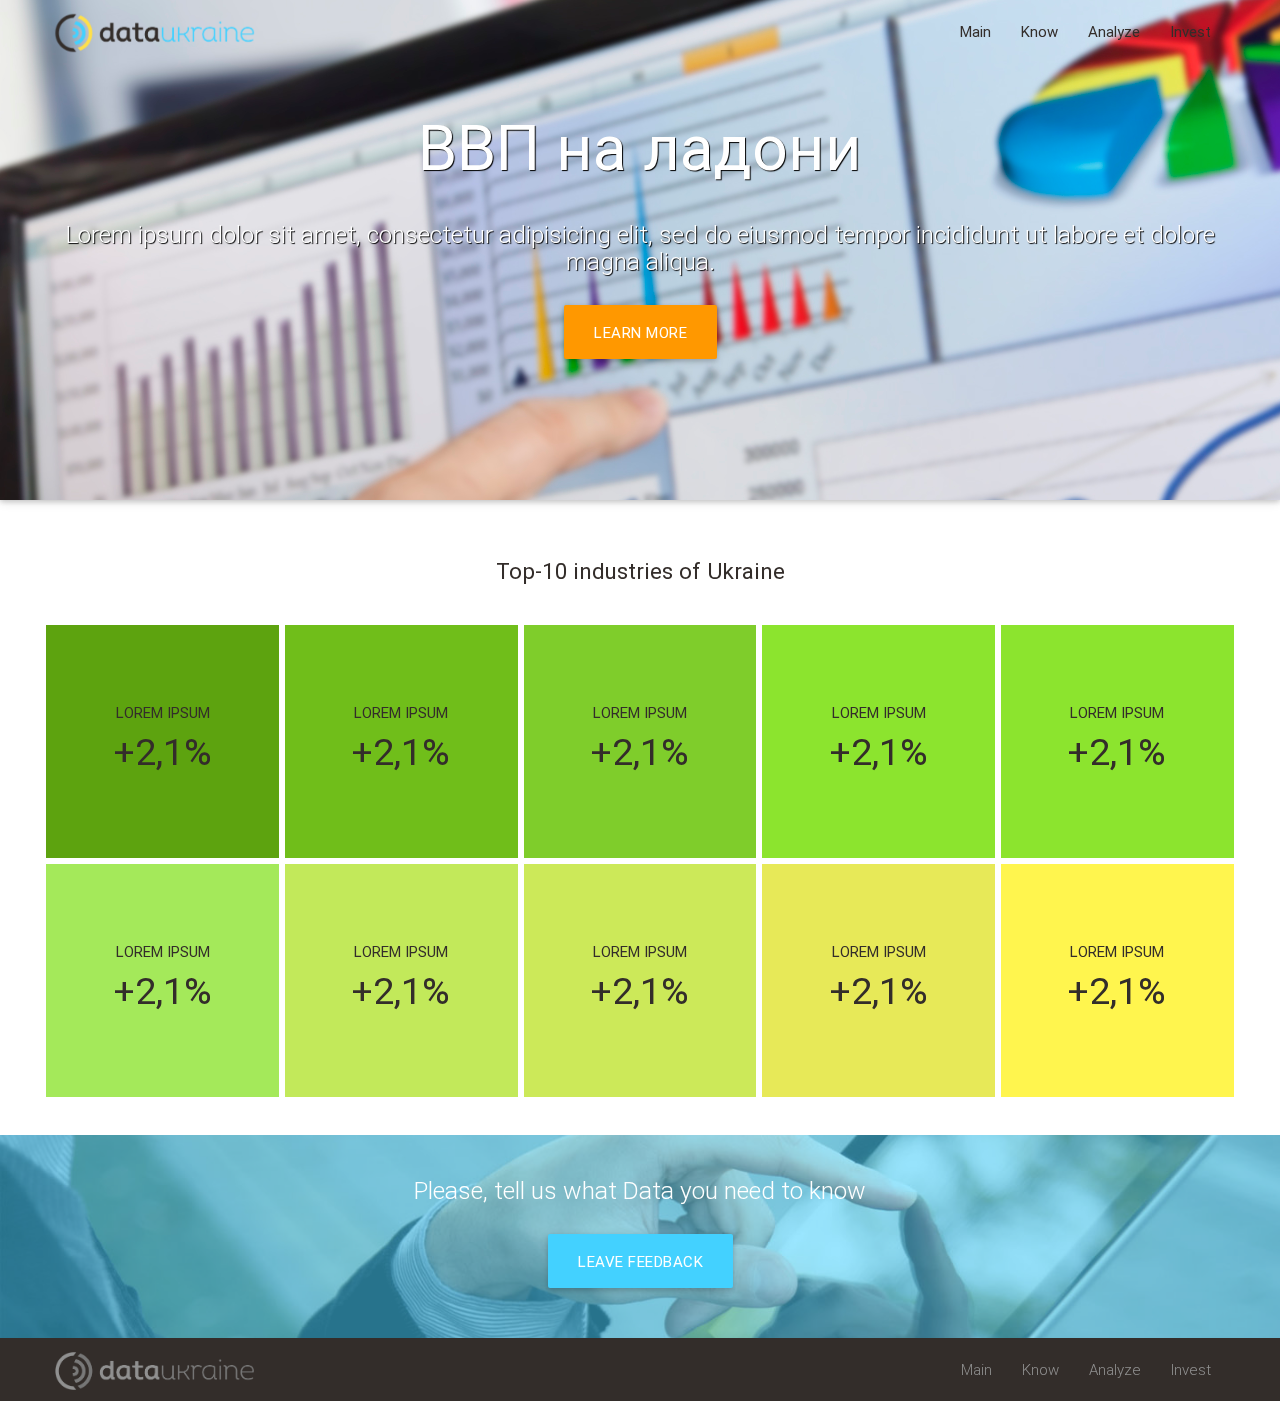
==== commit a668fbe9: "square items" ====
--- a/index.html
+++ b/index.html
@@ -36,7 +36,7 @@
 
   <main>
 
-    <div id="index-banner" class="parallax-container z-depth-1">
+    <section id="index-banner" class="parallax-container z-depth-1">
       <div class="section">
         <div class="container">
           <br><br><br>
@@ -51,99 +51,120 @@
         </div>
       </div>
       <div class="parallax"><img src="images/background.jpg" alt=""></div>
-    </div>
-
-    <div class="section">
+    </section>
+
+    <section class="section">
       <div class="container">
         <h2 class="section-title center black-text">Top-10 industries of Ukraine</h2>
         <div class="row">
-          <div class="items-grid grid-5 greed-green">
-            <div class="item">
-              <a href="#">
-                <div class="wrapper">
-                  <div class="title">Lorem ipsum</div>
-                  <div class="value">+2,1%</div>
-                </div>
-              </a>
-            </div>
-            <div class="item">
-              <a href="#">
-                <div class="wrapper">
-                  <div class="title">Lorem ipsum</div>
-                  <div class="value">+2,1%</div>
-                </div>
-              </a>
-            </div>
-            <div class="item">
-              <a href="#">
-                <div class="wrapper">
-                  <div class="title">Lorem ipsum</div>
-                  <div class="value">+2,1%</div>
-                </div>
-              </a>
-            </div>
-            <div class="item">
-              <a href="#">
-                <div class="wrapper">
-                  <div class="title">Lorem ipsum</div>
-                  <div class="value">+2,1%</div>
-                </div>
-              </a>
-            </div>
-            <div class="item">
-              <a href="#">
-                <div class="wrapper">
-                  <div class="title">Lorem ipsum</div>
-                  <div class="value">+2,1%</div>
-                </div>
-              </a>
-            </div>
-            <div class="item">
-              <a href="#">
-                <div class="wrapper">
-                  <div class="title">Lorem ipsum</div>
-                  <div class="value">+2,1%</div>
-                </div>
-              </a>
-            </div>
-            <div class="item">
-              <a href="#">
-                <div class="wrapper">
-                  <div class="title">Lorem ipsum</div>
-                  <div class="value">+2,1%</div>
-                </div>
-              </a>
-            </div>
-            <div class="item">
-              <a href="#">
-                <div class="wrapper">
-                  <div class="title">Lorem ipsum</div>
-                  <div class="value">+2,1%</div>
-                </div>
-              </a>
-            </div>
-            <div class="item">
-              <a href="#">
-                <div class="wrapper">
-                  <div class="title">Lorem ipsum</div>
-                  <div class="value">+2,1%</div>
-                </div>
-              </a>
-            </div>
-            <div class="item">
-              <a href="#">
-                <div class="wrapper">
-                  <div class="title">Lorem ipsum</div>
-                  <div class="value">+2,1%</div>
-                </div>
-              </a>
-            </div>
-          </div>
-        </div>
-      </div>
-    </div>
-
-    <div id="cta-banner" class="cta-container">
+          <div class="items-grid grid-5 square-items greed-green">
+            <div class="item">
+              <a href="#">
+                <div class="wrapper">
+                  <div class="content">
+                    <div class="title">Lorem ipsum</div>
+                    <div class="value">+2,1%</div>
+                  </div>
+                </div>
+              </a>
+            </div>
+            <div class="item">
+              <a href="#">
+                <div class="wrapper">
+                  <div class="content">
+                    <div class="title">Lorem ipsum</div>
+                    <div class="value">+2,1%</div>
+                  </div>
+                </div>
+              </a>
+            </div>
+            <div class="item">
+              <a href="#">
+                <div class="wrapper">
+                  <div class="content">
+                    <div class="title">Lorem ipsum</div>
+                    <div class="value">+2,1%</div>
+                  </div>
+                </div>
+              </a>
+            </div>
+            <div class="item">
+              <a href="#">
+                <div class="wrapper">
+                  <div class="content">
+                    <div class="title">Lorem ipsum</div>
+                    <div class="value">+2,1%</div>
+                  </div>
+                </div>
+              </a>
+            </div>
+            <div class="item">
+              <a href="#">
+                <div class="wrapper">
+                  <div class="content">
+                    <div class="title">Lorem ipsum</div>
+                    <div class="value">+2,1%</div>
+                  </div>
+                </div>
+              </a>
+            </div>
+            <div class="item">
+              <a href="#">
+                <div class="wrapper">
+                  <div class="content">
+                    <div class="title">Lorem ipsum</div>
+                    <div class="value">+2,1%</div>
+                  </div>
+                </div>
+              </a>
+            </div>
+            <div class="item">
+              <a href="#">
+                <div class="wrapper">
+                  <div class="content">
+                    <div class="title">Lorem ipsum</div>
+                    <div class="value">+2,1%</div>
+                  </div>
+                </div>
+              </a>
+            </div>
+            <div class="item">
+              <a href="#">
+                <div class="wrapper">
+                  <div class="content">
+                    <div class="title">Lorem ipsum</div>
+                    <div class="value">+2,1%</div>
+                  </div>
+                </div>
+              </a>
+            </div>
+            <div class="item">
+              <a href="#">
+                <div class="wrapper">
+                  <div class="content">
+                    <div class="title">Lorem ipsum</div>
+                    <div class="value">+2,1%</div>
+                  </div>
+                </div>
+              </a>
+            </div>
+            <div class="item">
+              <a href="#">
+                <div class="wrapper">
+                  <div class="content">
+                    <div class="title">Lorem ipsum</div>
+                    <div class="value">+2,1%</div>
+                  </div>
+                </div>
+              </a>
+            </div>
+            
+          </div>
+        </div>
+      </div>
+    </section>
+
+    <section id="cta-banner" class="cta-container">
       <div class="section wrapper">
         <div class="container">
           <div class="row center">
@@ -154,7 +175,7 @@
           </div>
         </div>
       </div>
-    </div>
+    </section>
 
   </main>
 
--- a/css/style.css
+++ b/css/style.css
@@ -1,84 +1,498 @@
+/* line 1, ../sass/animate.scss */
+.animated {
+  -webkit-animation-fill-mode: both;
+  -moz-animation-fill-mode: both;
+  -ms-animation-fill-mode: both;
+  -o-animation-fill-mode: both;
+  animation-fill-mode: both;
+  -webkit-animation-duration: 1s;
+  -moz-animation-duration: 1s;
+  -ms-animation-duration: 1s;
+  -o-animation-duration: 1s;
+  animation-duration: 1s;
+}
+/* line 13, ../sass/animate.scss */
+.animated .hinge {
+  -webkit-animation-duration: 2s;
+  -moz-animation-duration: 2s;
+  -ms-animation-duration: 2s;
+  -o-animation-duration: 2s;
+  animation-duration: 2s;
+}
+
+@-webkit-keyframes bounceIn {
+  0% {
+    opacity: 0;
+    -webkit-transform: scale(0.8);
+  }
+  50% {
+    opacity: 1;
+    -webkit-transform: scale(1.05);
+  }
+  100% {
+    opacity: 1;
+    -webkit-transform: scale(1);
+  }
+}
+@-moz-keyframes bounceIn {
+  0% {
+    opacity: 0;
+    -moz-transform: scale(0.8);
+  }
+  50% {
+    opacity: 1;
+    -moz-transform: scale(1.05);
+  }
+  100% {
+    opacity: 1;
+    -moz-transform: scale(1);
+  }
+}
+@-o-keyframes bounceIn {
+  0% {
+    opacity: 0;
+    -o-transform: scale(0.8);
+  }
+  50% {
+    opacity: 1;
+    -o-transform: scale(1.05);
+  }
+  100% {
+    opacity: 1;
+    -o-transform: scale(1);
+  }
+}
+@keyframes bounceIn {
+  0% {
+    opacity: 0;
+    transform: scale(0.8);
+  }
+  50% {
+    opacity: 1;
+    transform: scale(1.05);
+  }
+  100% {
+    opacity: 1;
+    transform: scale(1);
+  }
+}
+/* line 103, ../sass/animate.scss */
+.bounceIn {
+  -webkit-animation-name: bounceIn;
+  -moz-animation-name: bounceIn;
+  -o-animation-name: bounceIn;
+  animation-name: bounceIn;
+}
+
+@-webkit-keyframes fadeIn {
+  0% {
+    opacity: 0;
+  }
+  100% {
+    opacity: 1;
+  }
+}
+@-moz-keyframes fadeIn {
+  0% {
+    opacity: 0;
+  }
+  100% {
+    opacity: 1;
+  }
+}
+@-o-keyframes fadeIn {
+  0% {
+    opacity: 0;
+  }
+  100% {
+    opacity: 1;
+  }
+}
+@keyframes fadeIn {
+  0% {
+    opacity: 0;
+  }
+  100% {
+    opacity: 1;
+  }
+}
+/* line 152, ../sass/animate.scss */
+.delay {
+  -webkit-animation-delay: 0.30s;
+  -moz-animation-delay: 0.30s;
+  -o-animation-delay: 0.30s;
+  animation-delay: 0.30s;
+}
+
+/* line 159, ../sass/animate.scss */
+.delay-three {
+  -webkit-animation-delay: 0.60s;
+  -moz-animation-delay: 0.60s;
+  -o-animation-delay: 0.60s;
+  animation-delay: 0.60s;
+}
+
+/* line 167, ../sass/animate.scss */
+.delay-two {
+  -webkit-animation-delay: 1.0s;
+  -moz-animation-delay: 1.0s;
+  -o-animation-delay: 1.0s;
+  animation-delay: 1.0s;
+}
+
+/* line 174, ../sass/animate.scss */
+.delay-one {
+  -webkit-animation-delay: 1.5s;
+  -moz-animation-delay: 1.5s;
+  -o-animation-delay: 1.5s;
+  animation-delay: 1.5s;
+}
+
+/* line 181, ../sass/animate.scss */
+.fadeIn {
+  -webkit-animation-name: fadeIn;
+  -moz-animation-name: fadeIn;
+  -o-animation-name: fadeIn;
+  animation-name: fadeIn;
+}
+
+@-webkit-keyframes fadeInUp {
+  0% {
+    opacity: 0;
+    -webkit-transform: translateY(20px);
+  }
+  100% {
+    opacity: 1;
+    -webkit-transform: translateY(0);
+  }
+}
+@-moz-keyframes fadeInUp {
+  0% {
+    opacity: 0;
+    -moz-transform: translateY(20px);
+  }
+  100% {
+    opacity: 1;
+    -moz-transform: translateY(0);
+  }
+}
+@-o-keyframes fadeInUp {
+  0% {
+    opacity: 0;
+    -o-transform: translateY(20px);
+  }
+  100% {
+    opacity: 1;
+    -o-transform: translateY(0);
+  }
+}
+@keyframes fadeInUp {
+  0% {
+    opacity: 0;
+    transform: translateY(20px);
+  }
+  100% {
+    opacity: 1;
+    transform: translateY(0);
+  }
+}
+/* line 236, ../sass/animate.scss */
+.fadeInUp {
+  -webkit-animation-name: fadeInUp;
+  -moz-animation-name: fadeInUp;
+  -o-animation-name: fadeInUp;
+  animation-name: fadeInUp;
+}
+
+@-webkit-keyframes fadeInDown {
+  0% {
+    opacity: 0;
+    -webkit-transform: translateY(-20px);
+  }
+  100% {
+    opacity: 1;
+    -webkit-transform: translateY(0);
+  }
+}
+@-moz-keyframes fadeInDown {
+  0% {
+    opacity: 0;
+    -moz-transform: translateY(-20px);
+  }
+  100% {
+    opacity: 1;
+    -moz-transform: translateY(0);
+  }
+}
+@-o-keyframes fadeInDown {
+  0% {
+    opacity: 0;
+    -o-transform: translateY(-20px);
+  }
+  100% {
+    opacity: 1;
+    -o-transform: translateY(0);
+  }
+}
+@keyframes fadeInDown {
+  0% {
+    opacity: 0;
+    transform: translateY(-20px);
+  }
+  100% {
+    opacity: 1;
+    transform: translateY(0);
+  }
+}
+/* line 291, ../sass/animate.scss */
+.fadeInDown {
+  -webkit-animation-name: fadeInDown;
+  -moz-animation-name: fadeInDown;
+  -o-animation-name: fadeInDown;
+  animation-name: fadeInDown;
+}
+
+@-webkit-keyframes fadeInLeft {
+  0% {
+    opacity: 0;
+    -webkit-transform: translateX(-20px);
+  }
+  100% {
+    opacity: 1;
+    -webkit-transform: translateX(0);
+  }
+}
+@-moz-keyframes fadeInLeft {
+  0% {
+    opacity: 0;
+    -moz-transform: translateX(-20px);
+  }
+  100% {
+    opacity: 1;
+    -moz-transform: translateX(0);
+  }
+}
+@-o-keyframes fadeInLeft {
+  0% {
+    opacity: 0;
+    -o-transform: translateX(-20px);
+  }
+  100% {
+    opacity: 1;
+    -o-transform: translateX(0);
+  }
+}
+@keyframes fadeInLeft {
+  0% {
+    opacity: 0;
+    transform: translateX(-20px);
+  }
+  100% {
+    opacity: 1;
+    transform: translateX(0);
+  }
+}
+/* line 346, ../sass/animate.scss */
+.fadeInLeft {
+  -webkit-animation-name: fadeInLeft;
+  -moz-animation-name: fadeInLeft;
+  -o-animation-name: fadeInLeft;
+  animation-name: fadeInLeft;
+}
+
+/* line 353, ../sass/animate.scss */
+.fadeOutDown {
+  -webkit-animation-name: fadeOutDown;
+  -moz-animation-name: fadeOutDown;
+  -o-animation-name: fadeOutDown;
+  animation-name: fadeOutDown;
+}
+
+@-webkit-keyframes fadeOutLeft {
+  0% {
+    opacity: 1;
+    -webkit-transform: translateX(0);
+  }
+  100% {
+    opacity: 0;
+    -webkit-transform: translateX(-20px);
+  }
+}
+@-moz-keyframes fadeOutLeft {
+  0% {
+    opacity: 1;
+    -moz-transform: translateX(0);
+  }
+  100% {
+    opacity: 0;
+    -moz-transform: translateX(-20px);
+  }
+}
+@-o-keyframes fadeOutLeft {
+  0% {
+    opacity: 1;
+    -o-transform: translateX(0);
+  }
+  100% {
+    opacity: 0;
+    -o-transform: translateX(-20px);
+  }
+}
+@keyframes fadeOutLeft {
+  0% {
+    opacity: 1;
+    transform: translateX(0);
+  }
+  100% {
+    opacity: 0;
+    transform: translateX(-20px);
+  }
+}
+@-webkit-keyframes fadeOut {
+  0% {
+    opacity: 1;
+  }
+  100% {
+    opacity: 0;
+  }
+}
+@-moz-keyframes fadeOut {
+  0% {
+    opacity: 1;
+  }
+  100% {
+    opacity: 0;
+  }
+}
+@-o-keyframes fadeOut {
+  0% {
+    opacity: 1;
+  }
+  100% {
+    opacity: 0;
+  }
+}
+@keyframes fadeOut {
+  0% {
+    opacity: 1;
+  }
+  100% {
+    opacity: 0;
+  }
+}
+/* line 449, ../sass/animate.scss */
+.animated .fadeOut {
+  -webkit-animation-name: fadeOut;
+  -moz-animation-name: fadeOut;
+  -o-animation-name: fadeOut;
+  animation-name: fadeOut;
+}
+/* line 455, ../sass/animate.scss */
+.animated .fadeOutLeft {
+  -webkit-animation-name: fadeOutLeft;
+  -moz-animation-name: fadeOutLeft;
+  -o-animation-name: fadeOutLeft;
+  animation-name: fadeOutLeft;
+}
+
 /**** GENERAL ****/
-/* line 10, ../sass/style.scss */
+/* line 16, ../sass/style.scss */
+.clearboth {
+  clear: both;
+  float: none;
+  width: 100%;
+}
+
+/* line 17, ../sass/style.scss */
 .image img {
   width: 100%;
 }
 
-/* line 11, ../sass/style.scss */
+/* line 18, ../sass/style.scss */
 .upper {
   text-transform: uppercase;
 }
 
-/* line 13, ../sass/style.scss */
+/* line 20, ../sass/style.scss */
 .black-text {
   color: #332d2a !important;
 }
 
-/* line 14, ../sass/style.scss */
+/* line 21, ../sass/style.scss */
 .grey-text {
   color: #767676 !important;
 }
 
-/* line 15, ../sass/style.scss */
+/* line 22, ../sass/style.scss */
 .light-grey-text {
   color: #909090 !important;
 }
 
-/* line 16, ../sass/style.scss */
+/* line 23, ../sass/style.scss */
 .yellow-text {
   color: #ffe04a !important;
 }
 
-/* line 17, ../sass/style.scss */
+/* line 24, ../sass/style.scss */
 .blue-text {
   color: #43d1ff !important;
 }
 
-/* line 19, ../sass/style.scss */
+/* line 26, ../sass/style.scss */
 .yellow {
   background-color: #ffe04a !important;
 }
 
-/* line 20, ../sass/style.scss */
+/* line 27, ../sass/style.scss */
 .blue {
   background-color: #43d1ff !important;
 }
 
-/* line 21, ../sass/style.scss */
+/* line 28, ../sass/style.scss */
 .light-grey {
   background-color: #909090 !important;
 }
 
-/* line 22, ../sass/style.scss */
+/* line 29, ../sass/style.scss */
 .light-grey-bg {
   background-color: #e4e4e4 !important;
 }
 
-/* line 23, ../sass/style.scss */
+/* line 30, ../sass/style.scss */
 .text-shadow {
   text-shadow: 1px 1px 1px black;
 }
 
-/* line 25, ../sass/style.scss */
+/* line 32, ../sass/style.scss */
+.link {
+  display: inline-block;
+  height: 36px;
+  line-height: 36px;
+  padding: 0 2rem;
+  text-align: center;
+  text-transform: uppercase;
+}
+
+/* line 34, ../sass/style.scss */
 .bottom-shadow {
-  -webkit-box-shadow: 0 5px 10px 0px rgba(128, 128, 128, 0.5);
-  -moz-box-shadow: 0 5px 10px 0px rgba(128, 128, 128, 0.5);
-  box-shadow: 0 5px 10px 0px rgba(128, 128, 128, 0.5);
-}
-
-/* line 31, ../sass/style.scss */
+  -moz-box-shadow: rgba(128, 128, 128, 0.5) 0 5px 10px 0px;
+  -webkit-box-shadow: rgba(128, 128, 128, 0.5) 0 5px 10px 0px;
+  box-shadow: rgba(128, 128, 128, 0.5) 0 5px 10px 0px;
+}
+
+/* line 36, ../sass/style.scss */
 .transparent {
   background-color: transparent !important;
+  -moz-box-shadow: none !important;
+  -webkit-box-shadow: none !important;
   box-shadow: none !important;
-  -webkit-box-shadow: none !important;
-  -moz-box-shadow: none !important;
-}
-
-/* line 37, ../sass/style.scss */
+}
+
+/* line 40, ../sass/style.scss */
 .share-section {
   position: relative;
 }
-/* line 39, ../sass/style.scss */
+/* line 42, ../sass/style.scss */
 .share-section .header {
   display: inline-block;
   margin: 0;
@@ -86,13 +500,13 @@
   line-height: 64px;
   vertical-align: middle;
 }
-/* line 40, ../sass/style.scss */
+/* line 43, ../sass/style.scss */
 .share-section .sharing {
   display: inline-block;
   margin: 0 0 0 34px;
   padding: 0;
 }
-/* line 43, ../sass/style.scss */
+/* line 46, ../sass/style.scss */
 .share-section .sharing li {
   display: inline-block;
   width: 54px;
@@ -100,7 +514,7 @@
   line-height: 64px;
   vertical-align: middle;
 }
-/* line 49, ../sass/style.scss */
+/* line 52, ../sass/style.scss */
 .share-section .sharing li a {
   display: inline-block;
   text-align: center;
@@ -111,27 +525,25 @@
   background: #fff;
   font-size: 22px;
   color: #332d2a;
-  -webkit-box-shadow: 0 3px 5px 0px rgba(128, 128, 128, 0.5);
-  -moz-box-shadow: 0 3px 5px 0px rgba(128, 128, 128, 0.5);
-  box-shadow: 0 3px 5px 0px rgba(128, 128, 128, 0.5);
-  -webkit-transition-duration: 0.3s;
-  -moz-transition-duration: 0.3s;
-  -ms-transition-duration: 0.3s;
-  -o-transition-duration: 0.3s;
-  transition-duration: 0.3s;
-}
-/* line 67, ../sass/style.scss */
+  -moz-box-shadow: rgba(128, 128, 128, 0.5) 0 3px 5px 0px;
+  -webkit-box-shadow: rgba(128, 128, 128, 0.5) 0 3px 5px 0px;
+  box-shadow: rgba(128, 128, 128, 0.5) 0 3px 5px 0px;
+  -moz-transition-duration: 0.25s;
+  -o-transition-duration: 0.25s;
+  -webkit-transition-duration: 0.25s;
+  transition-duration: 0.25s;
+}
+/* line 63, ../sass/style.scss */
 .share-section .sharing li:hover a {
   background: orange;
   color: #fff;
-  -webkit-transform: scale(1.5);
   -moz-transform: scale(1.5);
   -ms-transform: scale(1.5);
-  -o-transform: scale(1.5);
+  -webkit-transform: scale(1.5);
   transform: scale(1.5);
 }
 
-/* line 81, ../sass/style.scss */
+/* line 73, ../sass/style.scss */
 .fixed {
   position: fixed;
   top: 0;
@@ -141,132 +553,134 @@
 }
 
 /**** HEADER ****/
-/* line 85, ../sass/style.scss */
+/* line 77, ../sass/style.scss */
 header nav {
-  -moz-transition: background-color 0.5s ease;
-  -o-transition: background-color 0.5s ease;
-  -webkit-transition: background-color 0.5s ease;
-  transition: background-color 0.5s ease;
-}
-/* line 86, ../sass/style.scss */
+  -moz-transition: background 0.5s ease;
+  -o-transition: background 0.5s ease;
+  -webkit-transition: background 0.5s ease;
+  transition: background 0.5s ease;
+}
+/* line 78, ../sass/style.scss */
 header nav a {
   color: #332d2a;
 }
-/* line 92, ../sass/style.scss */
+/* line 81, ../sass/style.scss */
 header nav.transparent {
   /*a {color: white;}*/
 }
 
-/* line 97, ../sass/style.scss */
+/* line 86, ../sass/style.scss */
 .brand-logo img, .footer-logo img {
   max-width: 200px;
   padding: 14px 0;
 }
 
 /**** PAGE ****/
-/* line 100, ../sass/style.scss */
+/* line 89, ../sass/style.scss */
 .section-title {
   font-size: 1.5rem;
 }
 
-/* line 102, ../sass/style.scss */
+/* line 91, ../sass/style.scss */
 .items-grid .item {
-  padding: 0 3px;
+  padding: 3px;
   margin: 0;
-  margin-bottom: 6px;
-}
-/* line 106, ../sass/style.scss */
+}
+/* line 94, ../sass/style.scss */
 .items-grid .item .wrapper {
   text-align: center;
-  padding: 20px;
+  height: 100%;
+  width: 100%;
+  overflow: hidden;
+  display: block;
   background: #ccc;
   -moz-transition: background 0.5s ease;
   -o-transition: background 0.5s ease;
   -webkit-transition: background 0.5s ease;
   transition: background 0.5s ease;
 }
-/* line 114, ../sass/style.scss */
+/* line 100, ../sass/style.scss */
+.items-grid .item .wrapper .content {
+  padding: 17px;
+}
+/* line 102, ../sass/style.scss */
 .items-grid .item .wrapper .title {
   text-transform: uppercase;
   color: #332d2a;
 }
-/* line 115, ../sass/style.scss */
+/* line 103, ../sass/style.scss */
 .items-grid .item .wrapper .value {
   font-size: 2.5rem;
   color: #332d2a;
 }
-/* line 116, ../sass/style.scss */
+/* line 104, ../sass/style.scss */
 .items-grid .item .wrapper:hover {
   background: #332d2a !important;
 }
-/* line 118, ../sass/style.scss */
+/* line 106, ../sass/style.scss */
 .items-grid .item .wrapper:hover .title, .items-grid .item .wrapper:hover .value {
   color: #fff;
 }
 
-/* line 124, ../sass/style.scss */
+/* line 112, ../sass/style.scss */
 .grid-5 .item {
   width: 20%;
   float: left;
 }
-/* line 126, ../sass/style.scss */
-.grid-5 .item .wrapper {
-  padding: 40px 20px;
-}
-
-/* line 131, ../sass/style.scss */
+
+/* line 119, ../sass/style.scss */
 .greed-green .item .wrapper {
   background: #fff54e;
 }
-/* line 132, ../sass/style.scss */
+/* line 120, ../sass/style.scss */
 .greed-green .item:nth-child(1) .wrapper {
   background: #5da30f;
 }
-/* line 133, ../sass/style.scss */
+/* line 121, ../sass/style.scss */
 .greed-green .item:nth-child(2) .wrapper {
   background: #70be1a;
 }
-/* line 134, ../sass/style.scss */
+/* line 122, ../sass/style.scss */
 .greed-green .item:nth-child(3) .wrapper {
   background: #7fcd2b;
 }
-/* line 135, ../sass/style.scss */
+/* line 123, ../sass/style.scss */
 .greed-green .item:nth-child(4) .wrapper {
   background: #8ce42e;
 }
-/* line 136, ../sass/style.scss */
+/* line 124, ../sass/style.scss */
 .greed-green .item:nth-child(5) .wrapper {
   background: #8ce42e;
 }
-/* line 137, ../sass/style.scss */
+/* line 125, ../sass/style.scss */
 .greed-green .item:nth-child(6) .wrapper {
   background: #a4e95a;
 }
-/* line 138, ../sass/style.scss */
+/* line 126, ../sass/style.scss */
 .greed-green .item:nth-child(7) .wrapper {
   background: #c2e95a;
 }
-/* line 139, ../sass/style.scss */
+/* line 127, ../sass/style.scss */
 .greed-green .item:nth-child(8) .wrapper {
   background: #cce959;
 }
-/* line 140, ../sass/style.scss */
+/* line 128, ../sass/style.scss */
 .greed-green .item:nth-child(9) .wrapper {
   background: #e7e958;
 }
-/* line 141, ../sass/style.scss */
+/* line 129, ../sass/style.scss */
 .greed-green .item:nth-child(10) .wrapper {
   background: #fff54e;
 }
 
-/* line 144, ../sass/style.scss */
+/* line 132, ../sass/style.scss */
 .cta-container {
   background-image: url("../images/background1.jpg");
   background-repeat: no-repeat;
   background-position: center;
   background-size: cover;
 }
-/* line 149, ../sass/style.scss */
+/* line 137, ../sass/style.scss */
 .cta-container .wrapper {
   padding: 30px 0;
   overflow: hidden;
@@ -274,22 +688,22 @@
   background-color: rgba(71, 209, 255, 0.55);
 }
 
-/* line 152, ../sass/style.scss */
+/* line 140, ../sass/style.scss */
 .section .heading {
   padding: 30px 0;
 }
-/* line 154, ../sass/style.scss */
+/* line 142, ../sass/style.scss */
 .section .heading .header {
   margin: 0;
   line-height: 36px;
 }
 
-/* line 158, ../sass/style.scss */
+/* line 146, ../sass/style.scss */
 .card .card-title {
   font-size: 18px;
   line-height: 1;
 }
-/* line 160, ../sass/style.scss */
+/* line 148, ../sass/style.scss */
 .card.no-content .card-action {
   border-top: none;
   padding-top: 10px;
@@ -297,48 +711,89 @@
 }
 
 /**** FOOTER ****/
-/* line 164, ../sass/style.scss */
+/* line 152, ../sass/style.scss */
 footer.page-footer {
   padding-top: 0;
   margin-top: 0;
 }
-/* line 167, ../sass/style.scss */
+/* line 155, ../sass/style.scss */
 footer.page-footer .footer-copyright {
   background-color: #332d2a;
   height: 63px;
   line-height: 63px;
 }
-/* line 168, ../sass/style.scss */
+/* line 156, ../sass/style.scss */
 footer.page-footer .footer-nav {
   box-shadow: none !important;
   background: transparent;
 }
-/* line 169, ../sass/style.scss */
+/* line 157, ../sass/style.scss */
 footer.page-footer a {
   color: #909090;
 }
 
+/******* LOGIN PAGE *******/
+/* line 163, ../sass/style.scss */
+body.fixed {
+  position: absolute;
+  top: 0;
+  left: 0;
+  right: 0;
+  bottom: 0;
+  overflow: hidden;
+}
+
+/* line 164, ../sass/style.scss */
+#login-banner {
+  position: fixed;
+  z-index: 0;
+  top: 0;
+  left: 0;
+  right: 0;
+  height: 350px;
+  overflow: hidden;
+  background-image: url("../images/background.jpg");
+  background-repeat: no-repeat;
+  background-position: center;
+  background-size: cover;
+}
+
+/* line 171, ../sass/style.scss */
+.login-section {
+  position: relative;
+  z-index: 1;
+  margin-top: 50px;
+}
+
+/* line 172, ../sass/style.scss */
+.logo-text {
+  font-size: 1.5em;
+  padding: 1em 0;
+}
+
+/* line 173, ../sass/style.scss */
+.login-wrapper {
+  background-color: white;
+  padding: 34px;
+}
+/* line 176, ../sass/style.scss */
+.login-wrapper .link {
+  font-size: 12px;
+}
+
 /**** RESPONSE ****/
 @media screen and (max-width: 768px) {
-  /* line 176, ../sass/style.scss */
+  /* line 182, ../sass/style.scss */
   .grid-5 .item {
     width: 25%;
     float: left;
   }
-  /* line 178, ../sass/style.scss */
-  .grid-5 .item .wrapper {
-    padding: 20px 10px;
-  }
 }
 @media screen and (max-width: 640px) {
-  /* line 184, ../sass/style.scss */
+  /* line 187, ../sass/style.scss */
   .grid-5 .item {
     width: 33.33%;
     float: left;
-  }
-  /* line 186, ../sass/style.scss */
-  .grid-5 .item .wrapper {
-    padding: 30px 10px;
   }
 }
 @media screen and (max-width: 480px) {
@@ -347,17 +802,13 @@
     width: 50%;
     float: left;
   }
+
   /* line 194, ../sass/style.scss */
-  .grid-5 .item .wrapper {
-    padding: 20px 10px;
-  }
-
-  /* line 197, ../sass/style.scss */
   .brand-logo {
     right: 50%;
   }
 
-  /* line 198, ../sass/style.scss */
+  /* line 195, ../sass/style.scss */
   .brand-logo img, .footer-logo img {
     max-width: 150px;
   }
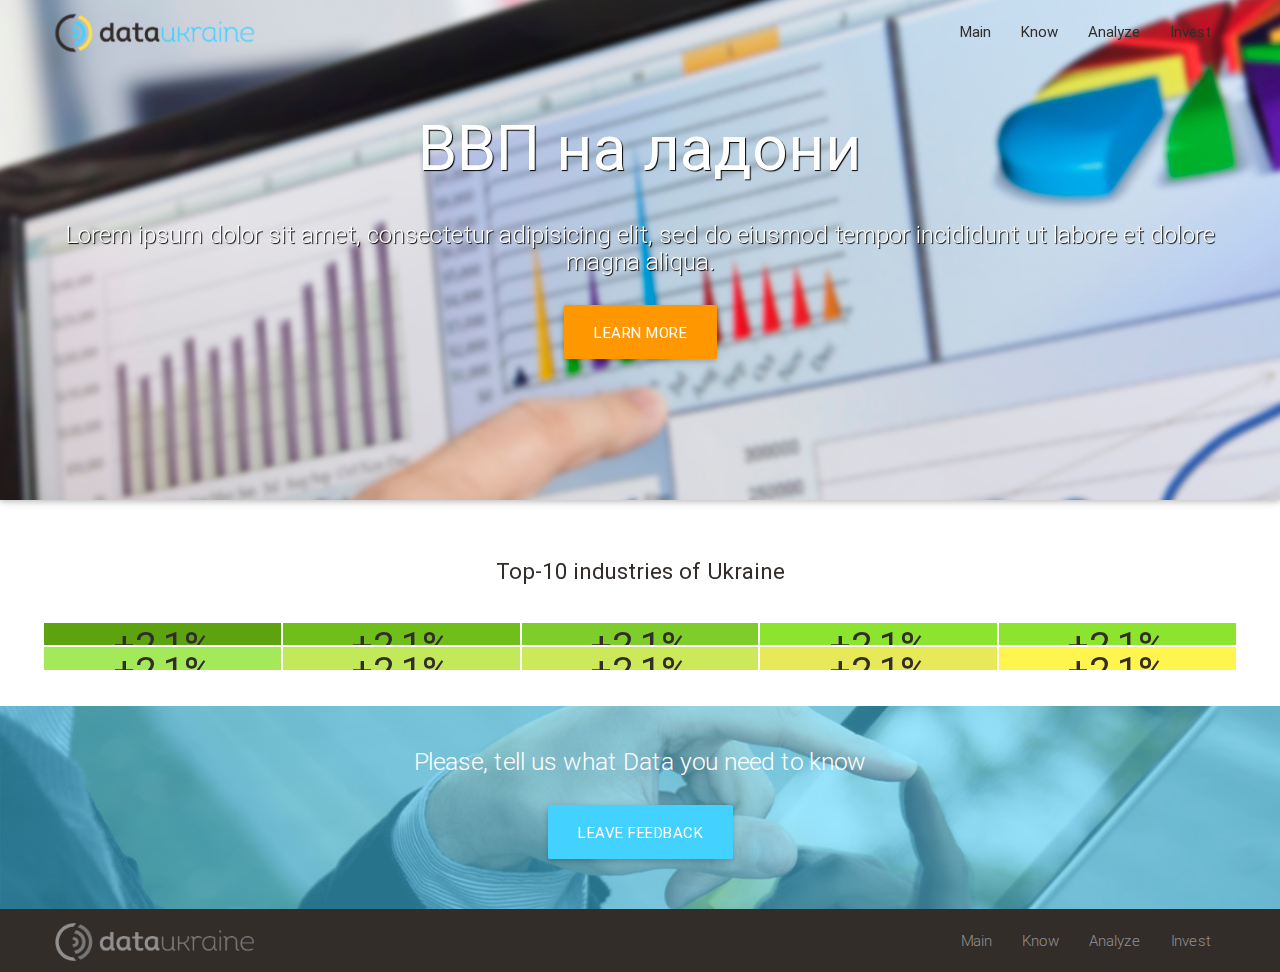
==== commit 4d161c79: "add flex-box CSS-align, js-align removed" ====
--- a/index.html
+++ b/index.html
@@ -57,107 +57,119 @@
       <div class="container">
         <h2 class="section-title center black-text">Top-10 industries of Ukraine</h2>
         <div class="row">
-          <div class="items-grid grid-5 square-items greed-green">
-            <div class="item">
-              <a href="#">
-                <div class="wrapper">
-                  <div class="content">
-                    <div class="title">Lorem ipsum</div>
-                    <div class="value">+2,1%</div>
-                  </div>
-                </div>
-              </a>
-            </div>
-            <div class="item">
-              <a href="#">
-                <div class="wrapper">
-                  <div class="content">
-                    <div class="title">Lorem ipsum</div>
-                    <div class="value">+2,1%</div>
-                  </div>
-                </div>
-              </a>
-            </div>
-            <div class="item">
-              <a href="#">
-                <div class="wrapper">
-                  <div class="content">
-                    <div class="title">Lorem ipsum</div>
-                    <div class="value">+2,1%</div>
-                  </div>
-                </div>
-              </a>
-            </div>
-            <div class="item">
-              <a href="#">
-                <div class="wrapper">
-                  <div class="content">
-                    <div class="title">Lorem ipsum</div>
-                    <div class="value">+2,1%</div>
-                  </div>
-                </div>
-              </a>
-            </div>
-            <div class="item">
-              <a href="#">
-                <div class="wrapper">
-                  <div class="content">
-                    <div class="title">Lorem ipsum</div>
-                    <div class="value">+2,1%</div>
-                  </div>
-                </div>
-              </a>
-            </div>
-            <div class="item">
-              <a href="#">
-                <div class="wrapper">
-                  <div class="content">
-                    <div class="title">Lorem ipsum</div>
-                    <div class="value">+2,1%</div>
-                  </div>
-                </div>
-              </a>
-            </div>
-            <div class="item">
-              <a href="#">
-                <div class="wrapper">
-                  <div class="content">
-                    <div class="title">Lorem ipsum</div>
-                    <div class="value">+2,1%</div>
-                  </div>
-                </div>
-              </a>
-            </div>
-            <div class="item">
-              <a href="#">
-                <div class="wrapper">
-                  <div class="content">
-                    <div class="title">Lorem ipsum</div>
-                    <div class="value">+2,1%</div>
-                  </div>
-                </div>
-              </a>
-            </div>
-            <div class="item">
-              <a href="#">
-                <div class="wrapper">
-                  <div class="content">
-                    <div class="title">Lorem ipsum</div>
-                    <div class="value">+2,1%</div>
-                  </div>
-                </div>
-              </a>
-            </div>
-            <div class="item">
-              <a href="#">
-                <div class="wrapper">
-                  <div class="content">
-                    <div class="title">Lorem ipsum</div>
-                    <div class="value">+2,1%</div>
-                  </div>
-                </div>
-              </a>
-            </div>
+          <div class="items-grid grid-5 square-items greed-green animated fadeInUp delay">
+
+            <div class="item">
+              <a href="#">
+                <img src="images/square.gif" alt="" class="square">
+                <div class="wrapper">
+                  <div class="content">
+                    <div class="title">Lorem ipsum</div>
+                    <div class="value">+2,1%</div>
+                  </div>
+                </div>
+              </a>
+            </div>
+            <div class="item">
+              <a href="#">
+                <img src="images/square.gif" alt="" class="square">
+                <div class="wrapper">
+                  <div class="content">
+                    <div class="title">Lorem ipsum</div>
+                    <div class="value">+2,1%</div>
+                  </div>
+                </div>
+              </a>
+            </div>
+            <div class="item">
+              <a href="#">
+                <img src="images/square.gif" alt="" class="square">
+                <div class="wrapper">
+                  <div class="content">
+                    <div class="title">Lorem ipsum</div>
+                    <div class="value">+2,1%</div>
+                  </div>
+                </div>
+              </a>
+            </div>
+            <div class="item">
+              <a href="#">
+                <img src="images/square.gif" alt="" class="square">
+                <div class="wrapper">
+                  <div class="content">
+                    <div class="title">Lorem ipsum</div>
+                    <div class="value">+2,1%</div>
+                  </div>
+                </div>
+              </a>
+            </div>
+            <div class="item">
+              <a href="#">
+                <img src="images/square.gif" alt="" class="square">
+                <div class="wrapper">
+                  <div class="content">
+                    <div class="title">Lorem ipsum</div>
+                    <div class="value">+2,1%</div>
+                  </div>
+                </div>
+              </a>
+            </div>
+            <div class="item">
+              <a href="#">
+                <img src="images/square.gif" alt="" class="square">
+                <div class="wrapper">
+                  <div class="content">
+                    <div class="title">Lorem ipsum</div>
+                    <div class="value">+2,1%</div>
+                  </div>
+                </div>
+              </a>
+            </div>
+            <div class="item">
+              <a href="#">
+                <img src="images/square.gif" alt="" class="square">
+                <div class="wrapper">
+                  <div class="content">
+                    <div class="title">Lorem ipsum</div>
+                    <div class="value">+2,1%</div>
+                  </div>
+                </div>
+              </a>
+            </div>
+            <div class="item">
+              <a href="#">
+                <img src="images/square.gif" alt="" class="square">
+                <div class="wrapper">
+                  <div class="content">
+                    <div class="title">Lorem ipsum</div>
+                    <div class="value">+2,1%</div>
+                  </div>
+                </div>
+              </a>
+            </div>
+            <div class="item">
+              <a href="#">
+                <img src="images/square.gif" alt="" class="square">
+                <div class="wrapper">
+                  <div class="content">
+                    <div class="title">Lorem ipsum</div>
+                    <div class="value">+2,1%</div>
+                  </div>
+                </div>
+              </a>
+            </div>
+            <div class="item">
+              <a href="#">
+                <img src="images/square.gif" alt="" class="square">
+                <div class="wrapper">
+                  <div class="content">
+                    <div class="title">Lorem ipsum</div>
+                    <div class="value">+2,1%</div>
+                  </div>
+                </div>
+              </a>
+            </div>
+            
             
           </div>
         </div>
--- a/css/style.css
+++ b/css/style.css
@@ -583,104 +583,121 @@
 
 /* line 91, ../sass/style.scss */
 .items-grid .item {
-  padding: 3px;
+  padding: 1px;
   margin: 0;
 }
-/* line 94, ../sass/style.scss */
+/* line 92, ../sass/style.scss */
+.items-grid .item a {
+  position: relative;
+  display: block;
+}
+/* line 96, ../sass/style.scss */
+.items-grid .item .square {
+  width: 100%;
+  height: auto;
+}
+/* line 97, ../sass/style.scss */
 .items-grid .item .wrapper {
+  position: absolute;
+  top: 0;
+  left: 0;
   text-align: center;
   height: 100%;
   width: 100%;
   overflow: hidden;
-  display: block;
   background: #ccc;
+  /* align to center */
+  display: flex;
+  flex-direction: row;
+  justify-content: center;
+  align-items: center;
   -moz-transition: background 0.5s ease;
   -o-transition: background 0.5s ease;
   -webkit-transition: background 0.5s ease;
   transition: background 0.5s ease;
 }
-/* line 100, ../sass/style.scss */
+/* line 108, ../sass/style.scss */
 .items-grid .item .wrapper .content {
   padding: 17px;
 }
-/* line 102, ../sass/style.scss */
+/* line 110, ../sass/style.scss */
 .items-grid .item .wrapper .title {
   text-transform: uppercase;
   color: #332d2a;
 }
-/* line 103, ../sass/style.scss */
+/* line 111, ../sass/style.scss */
 .items-grid .item .wrapper .value {
   font-size: 2.5rem;
   color: #332d2a;
 }
-/* line 104, ../sass/style.scss */
+/* line 112, ../sass/style.scss */
 .items-grid .item .wrapper:hover {
   background: #332d2a !important;
 }
-/* line 106, ../sass/style.scss */
+/* line 114, ../sass/style.scss */
 .items-grid .item .wrapper:hover .title, .items-grid .item .wrapper:hover .value {
   color: #fff;
 }
 
-/* line 112, ../sass/style.scss */
+/* line 120, ../sass/style.scss */
 .grid-5 .item {
   width: 20%;
   float: left;
 }
 
-/* line 119, ../sass/style.scss */
+/* line 127, ../sass/style.scss */
 .greed-green .item .wrapper {
   background: #fff54e;
 }
-/* line 120, ../sass/style.scss */
+/* line 128, ../sass/style.scss */
 .greed-green .item:nth-child(1) .wrapper {
   background: #5da30f;
 }
-/* line 121, ../sass/style.scss */
+/* line 129, ../sass/style.scss */
 .greed-green .item:nth-child(2) .wrapper {
   background: #70be1a;
 }
-/* line 122, ../sass/style.scss */
+/* line 130, ../sass/style.scss */
 .greed-green .item:nth-child(3) .wrapper {
   background: #7fcd2b;
 }
-/* line 123, ../sass/style.scss */
+/* line 131, ../sass/style.scss */
 .greed-green .item:nth-child(4) .wrapper {
   background: #8ce42e;
 }
-/* line 124, ../sass/style.scss */
+/* line 132, ../sass/style.scss */
 .greed-green .item:nth-child(5) .wrapper {
   background: #8ce42e;
 }
-/* line 125, ../sass/style.scss */
+/* line 133, ../sass/style.scss */
 .greed-green .item:nth-child(6) .wrapper {
   background: #a4e95a;
 }
-/* line 126, ../sass/style.scss */
+/* line 134, ../sass/style.scss */
 .greed-green .item:nth-child(7) .wrapper {
   background: #c2e95a;
 }
-/* line 127, ../sass/style.scss */
+/* line 135, ../sass/style.scss */
 .greed-green .item:nth-child(8) .wrapper {
   background: #cce959;
 }
-/* line 128, ../sass/style.scss */
+/* line 136, ../sass/style.scss */
 .greed-green .item:nth-child(9) .wrapper {
   background: #e7e958;
 }
-/* line 129, ../sass/style.scss */
+/* line 137, ../sass/style.scss */
 .greed-green .item:nth-child(10) .wrapper {
   background: #fff54e;
 }
 
-/* line 132, ../sass/style.scss */
+/* line 140, ../sass/style.scss */
 .cta-container {
   background-image: url("../images/background1.jpg");
   background-repeat: no-repeat;
   background-position: center;
   background-size: cover;
 }
-/* line 137, ../sass/style.scss */
+/* line 145, ../sass/style.scss */
 .cta-container .wrapper {
   padding: 30px 0;
   overflow: hidden;
@@ -688,22 +705,22 @@
   background-color: rgba(71, 209, 255, 0.55);
 }
 
-/* line 140, ../sass/style.scss */
+/* line 148, ../sass/style.scss */
 .section .heading {
   padding: 30px 0;
 }
-/* line 142, ../sass/style.scss */
+/* line 150, ../sass/style.scss */
 .section .heading .header {
   margin: 0;
   line-height: 36px;
 }
 
-/* line 146, ../sass/style.scss */
+/* line 154, ../sass/style.scss */
 .card .card-title {
   font-size: 18px;
   line-height: 1;
 }
-/* line 148, ../sass/style.scss */
+/* line 156, ../sass/style.scss */
 .card.no-content .card-action {
   border-top: none;
   padding-top: 10px;
@@ -711,29 +728,29 @@
 }
 
 /**** FOOTER ****/
-/* line 152, ../sass/style.scss */
+/* line 160, ../sass/style.scss */
 footer.page-footer {
   padding-top: 0;
   margin-top: 0;
 }
-/* line 155, ../sass/style.scss */
+/* line 163, ../sass/style.scss */
 footer.page-footer .footer-copyright {
   background-color: #332d2a;
   height: 63px;
   line-height: 63px;
 }
-/* line 156, ../sass/style.scss */
+/* line 164, ../sass/style.scss */
 footer.page-footer .footer-nav {
   box-shadow: none !important;
   background: transparent;
 }
-/* line 157, ../sass/style.scss */
+/* line 165, ../sass/style.scss */
 footer.page-footer a {
   color: #909090;
 }
 
 /******* LOGIN PAGE *******/
-/* line 163, ../sass/style.scss */
+/* line 171, ../sass/style.scss */
 body.fixed {
   position: absolute;
   top: 0;
@@ -743,7 +760,7 @@
   overflow: hidden;
 }
 
-/* line 164, ../sass/style.scss */
+/* line 172, ../sass/style.scss */
 #login-banner {
   position: fixed;
   z-index: 0;
@@ -758,57 +775,57 @@
   background-size: cover;
 }
 
-/* line 171, ../sass/style.scss */
+/* line 179, ../sass/style.scss */
 .login-section {
   position: relative;
   z-index: 1;
   margin-top: 50px;
 }
 
-/* line 172, ../sass/style.scss */
+/* line 180, ../sass/style.scss */
 .logo-text {
   font-size: 1.5em;
   padding: 1em 0;
 }
 
-/* line 173, ../sass/style.scss */
+/* line 181, ../sass/style.scss */
 .login-wrapper {
   background-color: white;
   padding: 34px;
 }
-/* line 176, ../sass/style.scss */
+/* line 184, ../sass/style.scss */
 .login-wrapper .link {
   font-size: 12px;
 }
 
 /**** RESPONSE ****/
 @media screen and (max-width: 768px) {
-  /* line 182, ../sass/style.scss */
+  /* line 190, ../sass/style.scss */
   .grid-5 .item {
     width: 25%;
     float: left;
   }
 }
 @media screen and (max-width: 640px) {
-  /* line 187, ../sass/style.scss */
+  /* line 195, ../sass/style.scss */
   .grid-5 .item {
     width: 33.33%;
     float: left;
   }
 }
 @media screen and (max-width: 480px) {
-  /* line 192, ../sass/style.scss */
+  /* line 200, ../sass/style.scss */
   .grid-5 .item {
     width: 50%;
     float: left;
   }
 
-  /* line 194, ../sass/style.scss */
+  /* line 202, ../sass/style.scss */
   .brand-logo {
     right: 50%;
   }
 
-  /* line 195, ../sass/style.scss */
+  /* line 203, ../sass/style.scss */
   .brand-logo img, .footer-logo img {
     max-width: 150px;
   }
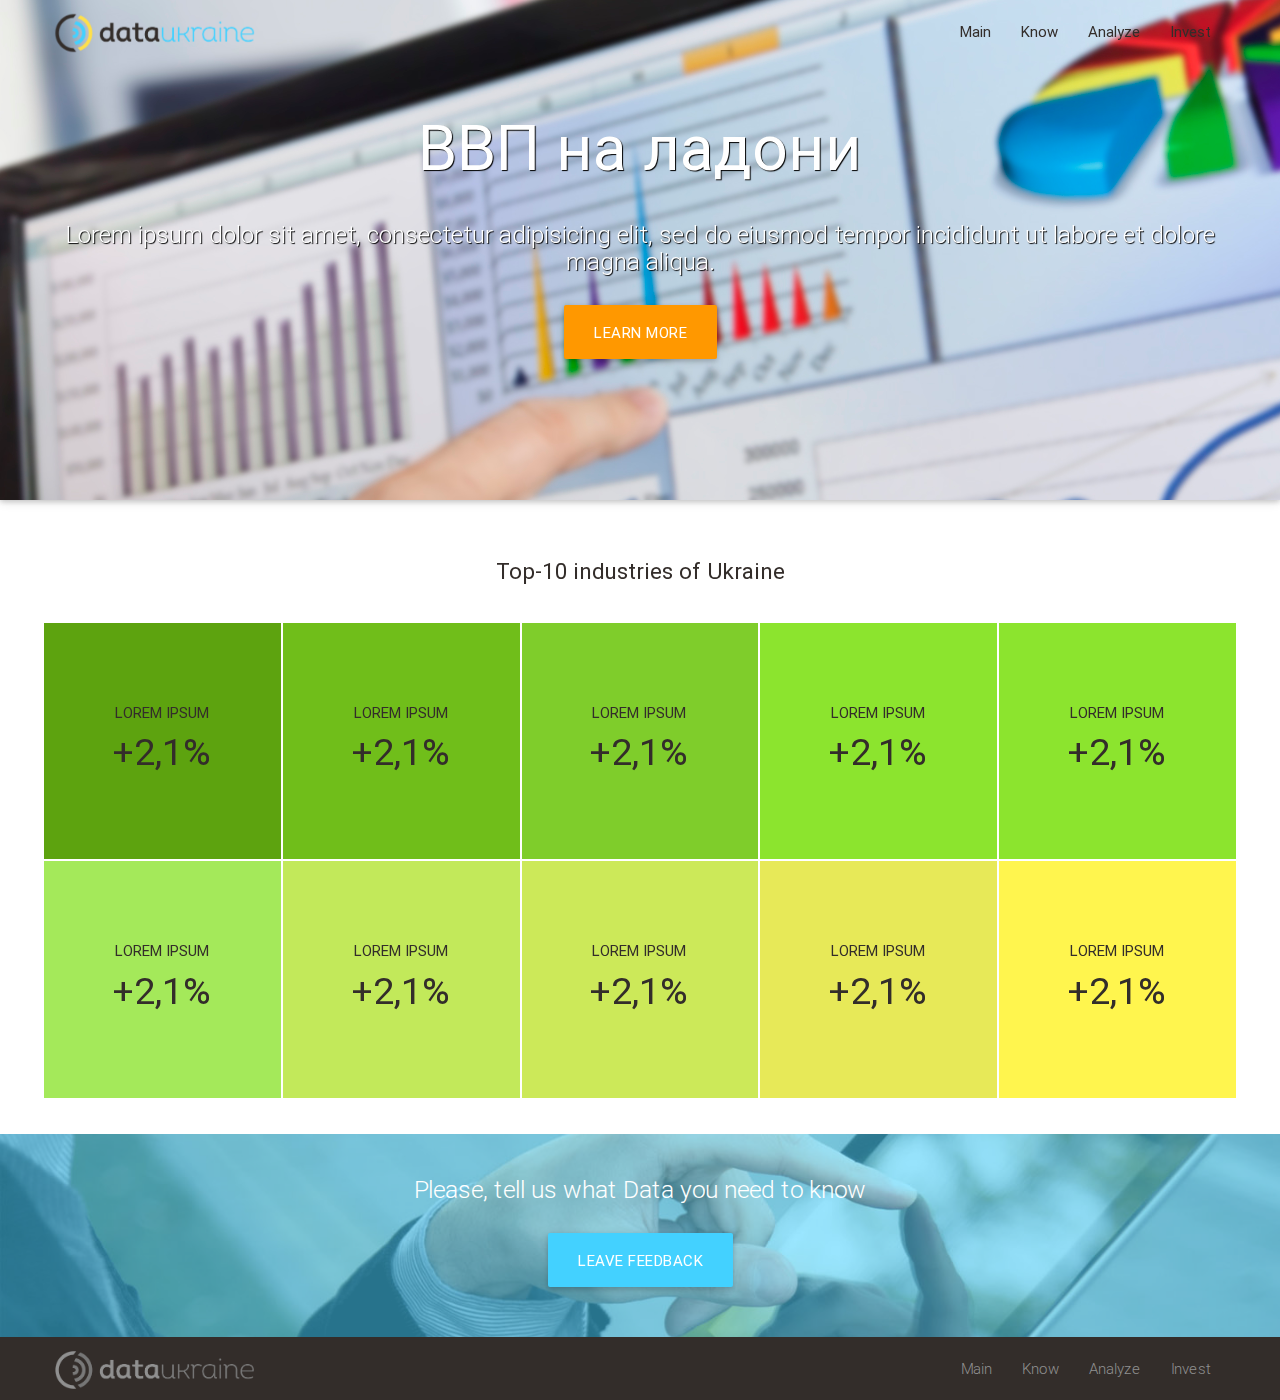
==== commit 848637de: "reports" ====
--- a/index.html
+++ b/index.html
@@ -38,7 +38,7 @@
 
     <section id="index-banner" class="parallax-container z-depth-1">
       <div class="section">
-        <div class="container">
+        <div class="container animated fadeInUp">
           <br><br><br>
           <h1 class="header center white-text text-shadow">ВВП на ладони</h1>
           <div class="row center">
--- a/css/style.css
+++ b/css/style.css
@@ -595,6 +595,7 @@
 .items-grid .item .square {
   width: 100%;
   height: auto;
+  vertical-align: bottom;
 }
 /* line 97, ../sass/style.scss */
 .items-grid .item .wrapper {
@@ -606,98 +607,103 @@
   width: 100%;
   overflow: hidden;
   background: #ccc;
-  /* align to center */
-  display: flex;
-  flex-direction: row;
-  justify-content: center;
-  align-items: center;
   -moz-transition: background 0.5s ease;
   -o-transition: background 0.5s ease;
   -webkit-transition: background 0.5s ease;
   transition: background 0.5s ease;
 }
-/* line 108, ../sass/style.scss */
+/* line 101, ../sass/style.scss */
+.items-grid .item .wrapper:before {
+  content: '';
+  display: inline-block;
+  height: 100%;
+  vertical-align: middle;
+}
+/* line 109, ../sass/style.scss */
 .items-grid .item .wrapper .content {
   padding: 17px;
-}
-/* line 110, ../sass/style.scss */
+  display: inline-block;
+  vertical-align: middle;
+  margin-left: -0.35em;
+}
+/* line 116, ../sass/style.scss */
 .items-grid .item .wrapper .title {
   text-transform: uppercase;
   color: #332d2a;
 }
-/* line 111, ../sass/style.scss */
+/* line 117, ../sass/style.scss */
 .items-grid .item .wrapper .value {
   font-size: 2.5rem;
   color: #332d2a;
 }
-/* line 112, ../sass/style.scss */
+/* line 118, ../sass/style.scss */
 .items-grid .item .wrapper:hover {
   background: #332d2a !important;
 }
-/* line 114, ../sass/style.scss */
+/* line 120, ../sass/style.scss */
 .items-grid .item .wrapper:hover .title, .items-grid .item .wrapper:hover .value {
   color: #fff;
 }
 
-/* line 120, ../sass/style.scss */
+/* line 126, ../sass/style.scss */
 .grid-5 .item {
   width: 20%;
   float: left;
 }
 
-/* line 127, ../sass/style.scss */
+/* line 133, ../sass/style.scss */
 .greed-green .item .wrapper {
   background: #fff54e;
 }
-/* line 128, ../sass/style.scss */
+/* line 134, ../sass/style.scss */
 .greed-green .item:nth-child(1) .wrapper {
   background: #5da30f;
 }
-/* line 129, ../sass/style.scss */
+/* line 135, ../sass/style.scss */
 .greed-green .item:nth-child(2) .wrapper {
   background: #70be1a;
 }
-/* line 130, ../sass/style.scss */
+/* line 136, ../sass/style.scss */
 .greed-green .item:nth-child(3) .wrapper {
   background: #7fcd2b;
 }
-/* line 131, ../sass/style.scss */
+/* line 137, ../sass/style.scss */
 .greed-green .item:nth-child(4) .wrapper {
   background: #8ce42e;
 }
-/* line 132, ../sass/style.scss */
+/* line 138, ../sass/style.scss */
 .greed-green .item:nth-child(5) .wrapper {
   background: #8ce42e;
 }
-/* line 133, ../sass/style.scss */
+/* line 139, ../sass/style.scss */
 .greed-green .item:nth-child(6) .wrapper {
   background: #a4e95a;
 }
-/* line 134, ../sass/style.scss */
+/* line 140, ../sass/style.scss */
 .greed-green .item:nth-child(7) .wrapper {
   background: #c2e95a;
 }
-/* line 135, ../sass/style.scss */
+/* line 141, ../sass/style.scss */
 .greed-green .item:nth-child(8) .wrapper {
   background: #cce959;
 }
-/* line 136, ../sass/style.scss */
+/* line 142, ../sass/style.scss */
 .greed-green .item:nth-child(9) .wrapper {
   background: #e7e958;
 }
-/* line 137, ../sass/style.scss */
+/* line 143, ../sass/style.scss */
 .greed-green .item:nth-child(10) .wrapper {
   background: #fff54e;
 }
 
-/* line 140, ../sass/style.scss */
+/* line 146, ../sass/style.scss */
 .cta-container {
   background-image: url("../images/background1.jpg");
   background-repeat: no-repeat;
   background-position: center;
   background-size: cover;
 }
-/* line 145, ../sass/style.scss */
+/* line 151, ../sass/style.scss */
 .cta-container .wrapper {
   padding: 30px 0;
   overflow: hidden;
@@ -705,22 +711,22 @@
   background-color: rgba(71, 209, 255, 0.55);
 }
 
-/* line 148, ../sass/style.scss */
+/* line 154, ../sass/style.scss */
 .section .heading {
   padding: 30px 0;
 }
-/* line 150, ../sass/style.scss */
+/* line 156, ../sass/style.scss */
 .section .heading .header {
   margin: 0;
   line-height: 36px;
 }
 
-/* line 154, ../sass/style.scss */
+/* line 160, ../sass/style.scss */
 .card .card-title {
   font-size: 18px;
   line-height: 1;
 }
-/* line 156, ../sass/style.scss */
+/* line 162, ../sass/style.scss */
 .card.no-content .card-action {
   border-top: none;
   padding-top: 10px;
@@ -728,29 +734,29 @@
 }
 
 /**** FOOTER ****/
-/* line 160, ../sass/style.scss */
+/* line 166, ../sass/style.scss */
 footer.page-footer {
   padding-top: 0;
   margin-top: 0;
 }
-/* line 163, ../sass/style.scss */
+/* line 169, ../sass/style.scss */
 footer.page-footer .footer-copyright {
   background-color: #332d2a;
   height: 63px;
   line-height: 63px;
 }
-/* line 164, ../sass/style.scss */
+/* line 170, ../sass/style.scss */
 footer.page-footer .footer-nav {
   box-shadow: none !important;
   background: transparent;
 }
-/* line 165, ../sass/style.scss */
+/* line 171, ../sass/style.scss */
 footer.page-footer a {
   color: #909090;
 }
 
 /******* LOGIN PAGE *******/
-/* line 171, ../sass/style.scss */
+/* line 177, ../sass/style.scss */
 body.fixed {
   position: absolute;
   top: 0;
@@ -760,7 +766,7 @@
   overflow: hidden;
 }
 
-/* line 172, ../sass/style.scss */
+/* line 178, ../sass/style.scss */
 #login-banner {
   position: fixed;
   z-index: 0;
@@ -775,57 +781,57 @@
   background-size: cover;
 }
 
-/* line 179, ../sass/style.scss */
+/* line 185, ../sass/style.scss */
 .login-section {
   position: relative;
   z-index: 1;
   margin-top: 50px;
 }
 
-/* line 180, ../sass/style.scss */
+/* line 186, ../sass/style.scss */
 .logo-text {
   font-size: 1.5em;
   padding: 1em 0;
 }
 
-/* line 181, ../sass/style.scss */
+/* line 187, ../sass/style.scss */
 .login-wrapper {
   background-color: white;
   padding: 34px;
 }
-/* line 184, ../sass/style.scss */
+/* line 190, ../sass/style.scss */
 .login-wrapper .link {
   font-size: 12px;
 }
 
 /**** RESPONSE ****/
 @media screen and (max-width: 768px) {
-  /* line 190, ../sass/style.scss */
+  /* line 196, ../sass/style.scss */
   .grid-5 .item {
     width: 25%;
     float: left;
   }
 }
 @media screen and (max-width: 640px) {
-  /* line 195, ../sass/style.scss */
+  /* line 201, ../sass/style.scss */
   .grid-5 .item {
     width: 33.33%;
     float: left;
   }
 }
 @media screen and (max-width: 480px) {
-  /* line 200, ../sass/style.scss */
+  /* line 206, ../sass/style.scss */
   .grid-5 .item {
     width: 50%;
     float: left;
   }
 
-  /* line 202, ../sass/style.scss */
+  /* line 208, ../sass/style.scss */
   .brand-logo {
     right: 50%;
   }
 
-  /* line 203, ../sass/style.scss */
+  /* line 209, ../sass/style.scss */
   .brand-logo img, .footer-logo img {
     max-width: 150px;
   }
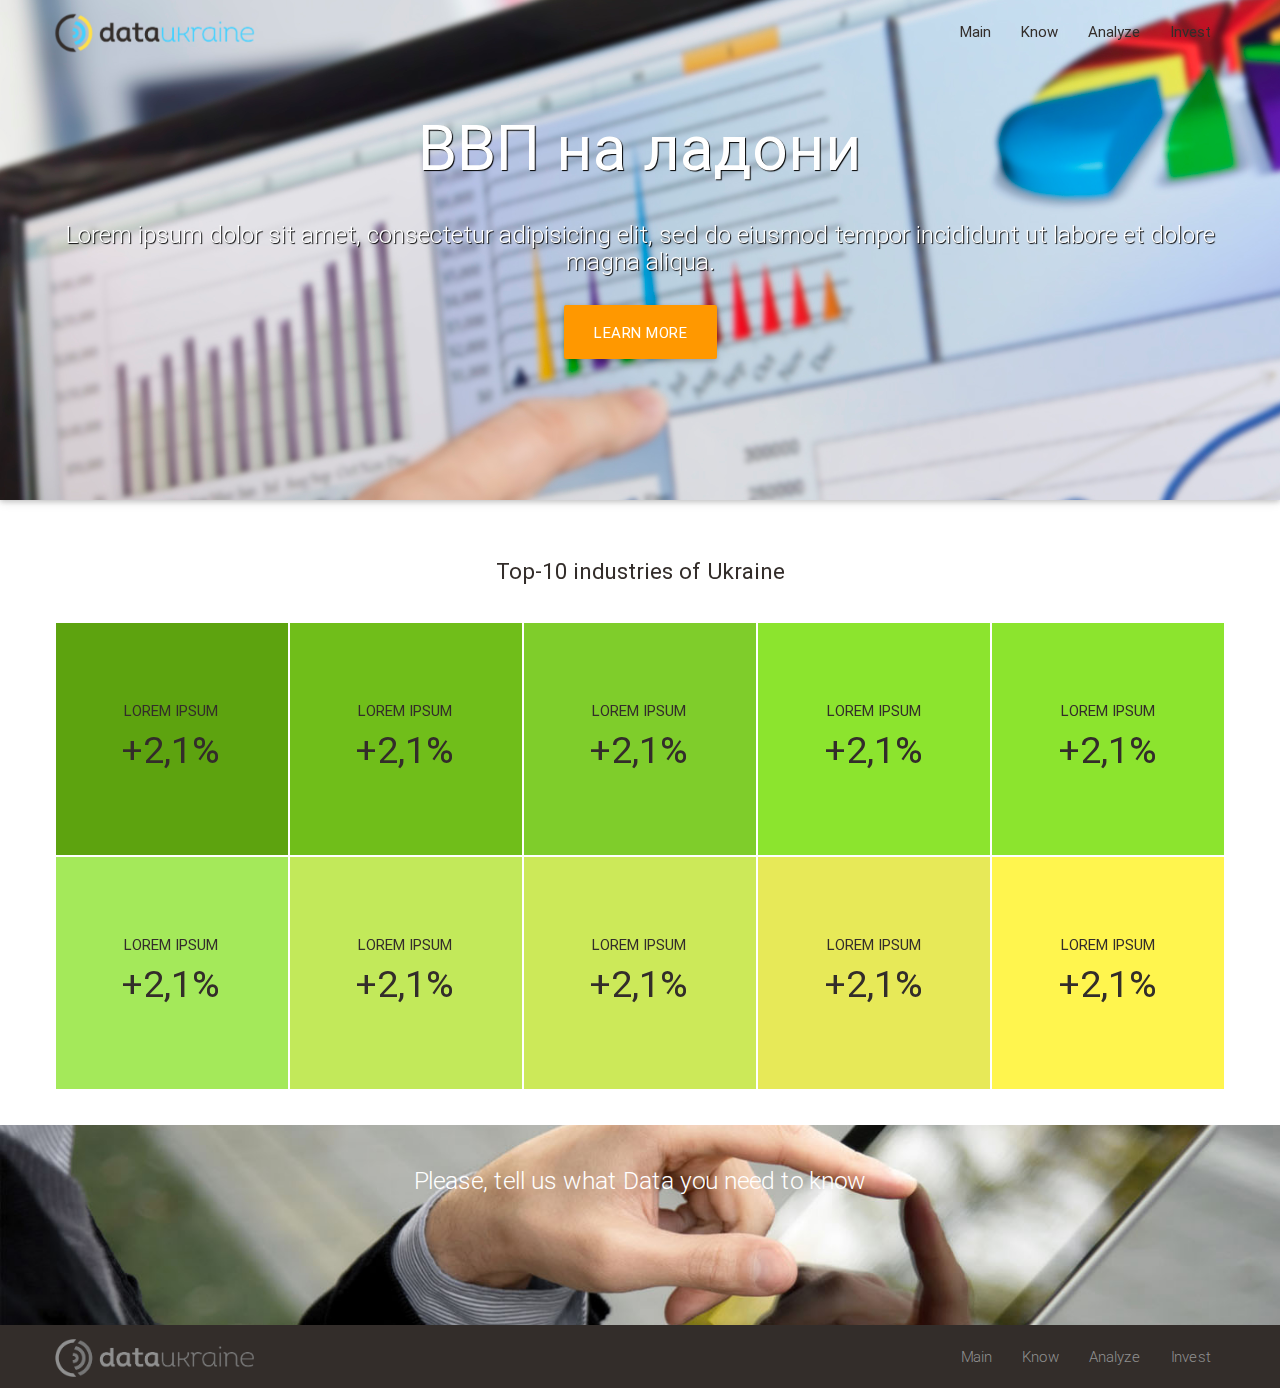
==== commit d0258f9f: "animated cta banner" ====
--- a/index.html
+++ b/index.html
@@ -57,120 +57,120 @@
       <div class="container">
         <h2 class="section-title center black-text">Top-10 industries of Ukraine</h2>
         <div class="row">
-          <div class="items-grid grid-5 square-items greed-green animated fadeInUp delay">
-
-            <div class="item">
-              <a href="#">
-                <img src="images/square.gif" alt="" class="square">
-                <div class="wrapper">
-                  <div class="content">
-                    <div class="title">Lorem ipsum</div>
-                    <div class="value">+2,1%</div>
-                  </div>
-                </div>
-              </a>
+          <div class="col s12">
+            <div class="items-grid grid-5 square-items greed-green animated fadeInUp delay">
+
+              <div class="item">
+                <a href="#">
+                  <img src="images/square.gif" alt="" class="square">
+                  <div class="wrapper">
+                    <div class="content">
+                      <div class="title">Lorem ipsum</div>
+                      <div class="value">+2,1%</div>
+                    </div>
+                  </div>
+                </a>
+              </div>
+              <div class="item">
+                <a href="#">
+                  <img src="images/square.gif" alt="" class="square">
+                  <div class="wrapper">
+                    <div class="content">
+                      <div class="title">Lorem ipsum</div>
+                      <div class="value">+2,1%</div>
+                    </div>
+                  </div>
+                </a>
+              </div>
+              <div class="item">
+                <a href="#">
+                  <img src="images/square.gif" alt="" class="square">
+                  <div class="wrapper">
+                    <div class="content">
+                      <div class="title">Lorem ipsum</div>
+                      <div class="value">+2,1%</div>
+                    </div>
+                  </div>
+                </a>
+              </div>
+              <div class="item">
+                <a href="#">
+                  <img src="images/square.gif" alt="" class="square">
+                  <div class="wrapper">
+                    <div class="content">
+                      <div class="title">Lorem ipsum</div>
+                      <div class="value">+2,1%</div>
+                    </div>
+                  </div>
+                </a>
+              </div>
+              <div class="item">
+                <a href="#">
+                  <img src="images/square.gif" alt="" class="square">
+                  <div class="wrapper">
+                    <div class="content">
+                      <div class="title">Lorem ipsum</div>
+                      <div class="value">+2,1%</div>
+                    </div>
+                  </div>
+                </a>
+              </div>
+              <div class="item">
+                <a href="#">
+                  <img src="images/square.gif" alt="" class="square">
+                  <div class="wrapper">
+                    <div class="content">
+                      <div class="title">Lorem ipsum</div>
+                      <div class="value">+2,1%</div>
+                    </div>
+                  </div>
+                </a>
+              </div>
+              <div class="item">
+                <a href="#">
+                  <img src="images/square.gif" alt="" class="square">
+                  <div class="wrapper">
+                    <div class="content">
+                      <div class="title">Lorem ipsum</div>
+                      <div class="value">+2,1%</div>
+                    </div>
+                  </div>
+                </a>
+              </div>
+              <div class="item">
+                <a href="#">
+                  <img src="images/square.gif" alt="" class="square">
+                  <div class="wrapper">
+                    <div class="content">
+                      <div class="title">Lorem ipsum</div>
+                      <div class="value">+2,1%</div>
+                    </div>
+                  </div>
+                </a>
+              </div>
+              <div class="item">
+                <a href="#">
+                  <img src="images/square.gif" alt="" class="square">
+                  <div class="wrapper">
+                    <div class="content">
+                      <div class="title">Lorem ipsum</div>
+                      <div class="value">+2,1%</div>
+                    </div>
+                  </div>
+                </a>
+              </div>
+              <div class="item">
+                <a href="#">
+                  <img src="images/square.gif" alt="" class="square">
+                  <div class="wrapper">
+                    <div class="content">
+                      <div class="title">Lorem ipsum</div>
+                      <div class="value">+2,1%</div>
+                    </div>
+                  </div>
+                </a>
+              </div>  
             </div>
-            <div class="item">
-              <a href="#">
-                <img src="images/square.gif" alt="" class="square">
-                <div class="wrapper">
-                  <div class="content">
-                    <div class="title">Lorem ipsum</div>
-                    <div class="value">+2,1%</div>
-                  </div>
-                </div>
-              </a>
-            </div>
-            <div class="item">
-              <a href="#">
-                <img src="images/square.gif" alt="" class="square">
-                <div class="wrapper">
-                  <div class="content">
-                    <div class="title">Lorem ipsum</div>
-                    <div class="value">+2,1%</div>
-                  </div>
-                </div>
-              </a>
-            </div>
-            <div class="item">
-              <a href="#">
-                <img src="images/square.gif" alt="" class="square">
-                <div class="wrapper">
-                  <div class="content">
-                    <div class="title">Lorem ipsum</div>
-                    <div class="value">+2,1%</div>
-                  </div>
-                </div>
-              </a>
-            </div>
-            <div class="item">
-              <a href="#">
-                <img src="images/square.gif" alt="" class="square">
-                <div class="wrapper">
-                  <div class="content">
-                    <div class="title">Lorem ipsum</div>
-                    <div class="value">+2,1%</div>
-                  </div>
-                </div>
-              </a>
-            </div>
-            <div class="item">
-              <a href="#">
-                <img src="images/square.gif" alt="" class="square">
-                <div class="wrapper">
-                  <div class="content">
-                    <div class="title">Lorem ipsum</div>
-                    <div class="value">+2,1%</div>
-                  </div>
-                </div>
-              </a>
-            </div>
-            <div class="item">
-              <a href="#">
-                <img src="images/square.gif" alt="" class="square">
-                <div class="wrapper">
-                  <div class="content">
-                    <div class="title">Lorem ipsum</div>
-                    <div class="value">+2,1%</div>
-                  </div>
-                </div>
-              </a>
-            </div>
-            <div class="item">
-              <a href="#">
-                <img src="images/square.gif" alt="" class="square">
-                <div class="wrapper">
-                  <div class="content">
-                    <div class="title">Lorem ipsum</div>
-                    <div class="value">+2,1%</div>
-                  </div>
-                </div>
-              </a>
-            </div>
-            <div class="item">
-              <a href="#">
-                <img src="images/square.gif" alt="" class="square">
-                <div class="wrapper">
-                  <div class="content">
-                    <div class="title">Lorem ipsum</div>
-                    <div class="value">+2,1%</div>
-                  </div>
-                </div>
-              </a>
-            </div>
-            <div class="item">
-              <a href="#">
-                <img src="images/square.gif" alt="" class="square">
-                <div class="wrapper">
-                  <div class="content">
-                    <div class="title">Lorem ipsum</div>
-                    <div class="value">+2,1%</div>
-                  </div>
-                </div>
-              </a>
-            </div>
-            
-            
           </div>
         </div>
       </div>
@@ -178,6 +178,13 @@
 
     <section id="cta-banner" class="cta-container">
       <div class="section wrapper">
+        <div class="container">
+          <div class="row center">
+            <h5 class="header col s12 white-text light">Please, tell us what Data you need to know</h5>
+          </div>
+        </div>
+      </div>
+      <div class="hover-content">
         <div class="container">
           <div class="row center">
             <h5 class="header col s12 white-text light">Please, tell us what Data you need to know</h5>
--- a/css/style.css
+++ b/css/style.css
@@ -1,3 +1,2897 @@
+@charset "UTF-8";
+/*!
+ *  Font Awesome 4.3.0 by @davegandy - http://fontawesome.io - @fontawesome
+ *  License - http://fontawesome.io/license (Font: SIL OFL 1.1, CSS: MIT License)
+ */
+/* FONT PATH
+ * -------------------------- */
+@font-face {
+  font-family: 'FontAwesome';
+  src: url(/fonts/font-awesome/fontawesome-webfont.eot);
+  src: url(/fonts/font-awesome/fontawesome-webfont.eot?#iefix) format("embedded-opentype"), url(/fonts/font-awesome/fontawesome-webfont.woff2) format("woff2"), url(/fonts/font-awesome/fontawesome-webfont.woff) format("woff"), url(/fonts/font-awesome/fontawesome-webfont.ttf) format("truetype"), url(/fonts/font-awesome/fontawesome-webfont.svg#fontawesomeregular) format("svg");
+  font-weight: normal;
+  font-style: normal;
+}
+/* line 4, C:/Ruby22-x64/lib/ruby/gems/2.2.0/gems/font-awesome-sass-4.3.2.1/assets/stylesheets/font-awesome/_core.scss */
+.fa {
+  display: inline-block;
+  font: normal normal normal 14px/1 FontAwesome;
+  font-size: inherit;
+  text-rendering: auto;
+  -webkit-font-smoothing: antialiased;
+  -moz-osx-font-smoothing: grayscale;
+  transform: translate(0, 0);
+}
+
+/* makes the font 33% larger relative to the icon container */
+/* line 5, C:/Ruby22-x64/lib/ruby/gems/2.2.0/gems/font-awesome-sass-4.3.2.1/assets/stylesheets/font-awesome/_larger.scss */
+.fa-lg {
+  font-size: 1.33333em;
+  line-height: 0.75em;
+  vertical-align: -15%;
+}
+
+/* line 10, C:/Ruby22-x64/lib/ruby/gems/2.2.0/gems/font-awesome-sass-4.3.2.1/assets/stylesheets/font-awesome/_larger.scss */
+.fa-2x {
+  font-size: 2em;
+}
+
+/* line 11, C:/Ruby22-x64/lib/ruby/gems/2.2.0/gems/font-awesome-sass-4.3.2.1/assets/stylesheets/font-awesome/_larger.scss */
+.fa-3x {
+  font-size: 3em;
+}
+
+/* line 12, C:/Ruby22-x64/lib/ruby/gems/2.2.0/gems/font-awesome-sass-4.3.2.1/assets/stylesheets/font-awesome/_larger.scss */
+.fa-4x {
+  font-size: 4em;
+}
+
+/* line 13, C:/Ruby22-x64/lib/ruby/gems/2.2.0/gems/font-awesome-sass-4.3.2.1/assets/stylesheets/font-awesome/_larger.scss */
+.fa-5x {
+  font-size: 5em;
+}
+
+/* line 3, C:/Ruby22-x64/lib/ruby/gems/2.2.0/gems/font-awesome-sass-4.3.2.1/assets/stylesheets/font-awesome/_fixed-width.scss */
+.fa-fw {
+  width: 1.28571em;
+  text-align: center;
+}
+
+/* line 4, C:/Ruby22-x64/lib/ruby/gems/2.2.0/gems/font-awesome-sass-4.3.2.1/assets/stylesheets/font-awesome/_list.scss */
+.fa-ul {
+  padding-left: 0;
+  margin-left: 2.14286em;
+  list-style-type: none;
+}
+/* line 8, C:/Ruby22-x64/lib/ruby/gems/2.2.0/gems/font-awesome-sass-4.3.2.1/assets/stylesheets/font-awesome/_list.scss */
+.fa-ul > li {
+  position: relative;
+}
+
+/* line 10, C:/Ruby22-x64/lib/ruby/gems/2.2.0/gems/font-awesome-sass-4.3.2.1/assets/stylesheets/font-awesome/_list.scss */
+.fa-li {
+  position: absolute;
+  left: -2.14286em;
+  width: 2.14286em;
+  top: 0.14286em;
+  text-align: center;
+}
+/* line 16, C:/Ruby22-x64/lib/ruby/gems/2.2.0/gems/font-awesome-sass-4.3.2.1/assets/stylesheets/font-awesome/_list.scss */
+.fa-li.fa-lg {
+  left: -1.85714em;
+}
+
+/* line 4, C:/Ruby22-x64/lib/ruby/gems/2.2.0/gems/font-awesome-sass-4.3.2.1/assets/stylesheets/font-awesome/_bordered-pulled.scss */
+.fa-border {
+  padding: .2em .25em .15em;
+  border: solid 0.08em #eee;
+  border-radius: .1em;
+}
+
+/* line 10, C:/Ruby22-x64/lib/ruby/gems/2.2.0/gems/font-awesome-sass-4.3.2.1/assets/stylesheets/font-awesome/_bordered-pulled.scss */
+.pull-right {
+  float: right;
+}
+
+/* line 11, C:/Ruby22-x64/lib/ruby/gems/2.2.0/gems/font-awesome-sass-4.3.2.1/assets/stylesheets/font-awesome/_bordered-pulled.scss */
+.pull-left {
+  float: left;
+}
+
+/* line 14, C:/Ruby22-x64/lib/ruby/gems/2.2.0/gems/font-awesome-sass-4.3.2.1/assets/stylesheets/font-awesome/_bordered-pulled.scss */
+.fa.pull-left {
+  margin-right: .3em;
+}
+/* line 15, C:/Ruby22-x64/lib/ruby/gems/2.2.0/gems/font-awesome-sass-4.3.2.1/assets/stylesheets/font-awesome/_bordered-pulled.scss */
+.fa.pull-right {
+  margin-left: .3em;
+}
+
+/* line 4, C:/Ruby22-x64/lib/ruby/gems/2.2.0/gems/font-awesome-sass-4.3.2.1/assets/stylesheets/font-awesome/_animated.scss */
+.fa-spin {
+  -webkit-animation: fa-spin 2s infinite linear;
+  animation: fa-spin 2s infinite linear;
+}
+
+/* line 9, C:/Ruby22-x64/lib/ruby/gems/2.2.0/gems/font-awesome-sass-4.3.2.1/assets/stylesheets/font-awesome/_animated.scss */
+.fa-pulse {
+  -webkit-animation: fa-spin 1s infinite steps(8);
+  animation: fa-spin 1s infinite steps(8);
+}
+
+@-webkit-keyframes fa-spin {
+  0% {
+    -webkit-transform: rotate(0deg);
+    transform: rotate(0deg);
+  }
+  100% {
+    -webkit-transform: rotate(359deg);
+    transform: rotate(359deg);
+  }
+}
+@keyframes fa-spin {
+  0% {
+    -webkit-transform: rotate(0deg);
+    transform: rotate(0deg);
+  }
+  100% {
+    -webkit-transform: rotate(359deg);
+    transform: rotate(359deg);
+  }
+}
+/* line 4, C:/Ruby22-x64/lib/ruby/gems/2.2.0/gems/font-awesome-sass-4.3.2.1/assets/stylesheets/font-awesome/_rotated-flipped.scss */
+.fa-rotate-90 {
+  filter: progid:DXImageTransform.Microsoft.BasicImage(rotation=1);
+  -webkit-transform: rotate(90deg);
+  -ms-transform: rotate(90deg);
+  transform: rotate(90deg);
+}
+
+/* line 5, C:/Ruby22-x64/lib/ruby/gems/2.2.0/gems/font-awesome-sass-4.3.2.1/assets/stylesheets/font-awesome/_rotated-flipped.scss */
+.fa-rotate-180 {
+  filter: progid:DXImageTransform.Microsoft.BasicImage(rotation=2);
+  -webkit-transform: rotate(180deg);
+  -ms-transform: rotate(180deg);
+  transform: rotate(180deg);
+}
+
+/* line 6, C:/Ruby22-x64/lib/ruby/gems/2.2.0/gems/font-awesome-sass-4.3.2.1/assets/stylesheets/font-awesome/_rotated-flipped.scss */
+.fa-rotate-270 {
+  filter: progid:DXImageTransform.Microsoft.BasicImage(rotation=3);
+  -webkit-transform: rotate(270deg);
+  -ms-transform: rotate(270deg);
+  transform: rotate(270deg);
+}
+
+/* line 8, C:/Ruby22-x64/lib/ruby/gems/2.2.0/gems/font-awesome-sass-4.3.2.1/assets/stylesheets/font-awesome/_rotated-flipped.scss */
+.fa-flip-horizontal {
+  filter: progid:DXImageTransform.Microsoft.BasicImage(rotation=0);
+  -webkit-transform: scale(-1, 1);
+  -ms-transform: scale(-1, 1);
+  transform: scale(-1, 1);
+}
+
+/* line 9, C:/Ruby22-x64/lib/ruby/gems/2.2.0/gems/font-awesome-sass-4.3.2.1/assets/stylesheets/font-awesome/_rotated-flipped.scss */
+.fa-flip-vertical {
+  filter: progid:DXImageTransform.Microsoft.BasicImage(rotation=2);
+  -webkit-transform: scale(1, -1);
+  -ms-transform: scale(1, -1);
+  transform: scale(1, -1);
+}
+
+/* line 14, C:/Ruby22-x64/lib/ruby/gems/2.2.0/gems/font-awesome-sass-4.3.2.1/assets/stylesheets/font-awesome/_rotated-flipped.scss */
+:root .fa-rotate-90,
+:root .fa-rotate-180,
+:root .fa-rotate-270,
+:root .fa-flip-horizontal,
+:root .fa-flip-vertical {
+  filter: none;
+}
+
+/* line 4, C:/Ruby22-x64/lib/ruby/gems/2.2.0/gems/font-awesome-sass-4.3.2.1/assets/stylesheets/font-awesome/_stacked.scss */
+.fa-stack {
+  position: relative;
+  display: inline-block;
+  width: 2em;
+  height: 2em;
+  line-height: 2em;
+  vertical-align: middle;
+}
+
+/* line 12, C:/Ruby22-x64/lib/ruby/gems/2.2.0/gems/font-awesome-sass-4.3.2.1/assets/stylesheets/font-awesome/_stacked.scss */
+.fa-stack-1x, .fa-stack-2x {
+  position: absolute;
+  left: 0;
+  width: 100%;
+  text-align: center;
+}
+
+/* line 18, C:/Ruby22-x64/lib/ruby/gems/2.2.0/gems/font-awesome-sass-4.3.2.1/assets/stylesheets/font-awesome/_stacked.scss */
+.fa-stack-1x {
+  line-height: inherit;
+}
+
+/* line 19, C:/Ruby22-x64/lib/ruby/gems/2.2.0/gems/font-awesome-sass-4.3.2.1/assets/stylesheets/font-awesome/_stacked.scss */
+.fa-stack-2x {
+  font-size: 2em;
+}
+
+/* line 20, C:/Ruby22-x64/lib/ruby/gems/2.2.0/gems/font-awesome-sass-4.3.2.1/assets/stylesheets/font-awesome/_stacked.scss */
+.fa-inverse {
+  color: #fff;
+}
+
+/* Font Awesome uses the Unicode Private Use Area (PUA) to ensure screen
+   readers do not read off random characters that represent icons */
+/* line 4, C:/Ruby22-x64/lib/ruby/gems/2.2.0/gems/font-awesome-sass-4.3.2.1/assets/stylesheets/font-awesome/_icons.scss */
+.fa-glass:before {
+  content: "";
+}
+
+/* line 5, C:/Ruby22-x64/lib/ruby/gems/2.2.0/gems/font-awesome-sass-4.3.2.1/assets/stylesheets/font-awesome/_icons.scss */
+.fa-music:before {
+  content: "";
+}
+
+/* line 6, C:/Ruby22-x64/lib/ruby/gems/2.2.0/gems/font-awesome-sass-4.3.2.1/assets/stylesheets/font-awesome/_icons.scss */
+.fa-search:before {
+  content: "";
+}
+
+/* line 7, C:/Ruby22-x64/lib/ruby/gems/2.2.0/gems/font-awesome-sass-4.3.2.1/assets/stylesheets/font-awesome/_icons.scss */
+.fa-envelope-o:before {
+  content: "";
+}
+
+/* line 8, C:/Ruby22-x64/lib/ruby/gems/2.2.0/gems/font-awesome-sass-4.3.2.1/assets/stylesheets/font-awesome/_icons.scss */
+.fa-heart:before {
+  content: "";
+}
+
+/* line 9, C:/Ruby22-x64/lib/ruby/gems/2.2.0/gems/font-awesome-sass-4.3.2.1/assets/stylesheets/font-awesome/_icons.scss */
+.fa-star:before {
+  content: "";
+}
+
+/* line 10, C:/Ruby22-x64/lib/ruby/gems/2.2.0/gems/font-awesome-sass-4.3.2.1/assets/stylesheets/font-awesome/_icons.scss */
+.fa-star-o:before {
+  content: "";
+}
+
+/* line 11, C:/Ruby22-x64/lib/ruby/gems/2.2.0/gems/font-awesome-sass-4.3.2.1/assets/stylesheets/font-awesome/_icons.scss */
+.fa-user:before {
+  content: "";
+}
+
+/* line 12, C:/Ruby22-x64/lib/ruby/gems/2.2.0/gems/font-awesome-sass-4.3.2.1/assets/stylesheets/font-awesome/_icons.scss */
+.fa-film:before {
+  content: "";
+}
+
+/* line 13, C:/Ruby22-x64/lib/ruby/gems/2.2.0/gems/font-awesome-sass-4.3.2.1/assets/stylesheets/font-awesome/_icons.scss */
+.fa-th-large:before {
+  content: "";
+}
+
+/* line 14, C:/Ruby22-x64/lib/ruby/gems/2.2.0/gems/font-awesome-sass-4.3.2.1/assets/stylesheets/font-awesome/_icons.scss */
+.fa-th:before {
+  content: "";
+}
+
+/* line 15, C:/Ruby22-x64/lib/ruby/gems/2.2.0/gems/font-awesome-sass-4.3.2.1/assets/stylesheets/font-awesome/_icons.scss */
+.fa-th-list:before {
+  content: "";
+}
+
+/* line 16, C:/Ruby22-x64/lib/ruby/gems/2.2.0/gems/font-awesome-sass-4.3.2.1/assets/stylesheets/font-awesome/_icons.scss */
+.fa-check:before {
+  content: "";
+}
+
+/* line 17, C:/Ruby22-x64/lib/ruby/gems/2.2.0/gems/font-awesome-sass-4.3.2.1/assets/stylesheets/font-awesome/_icons.scss */
+.fa-remove:before,
+.fa-close:before,
+.fa-times:before {
+  content: "";
+}
+
+/* line 20, C:/Ruby22-x64/lib/ruby/gems/2.2.0/gems/font-awesome-sass-4.3.2.1/assets/stylesheets/font-awesome/_icons.scss */
+.fa-search-plus:before {
+  content: "";
+}
+
+/* line 21, C:/Ruby22-x64/lib/ruby/gems/2.2.0/gems/font-awesome-sass-4.3.2.1/assets/stylesheets/font-awesome/_icons.scss */
+.fa-search-minus:before {
+  content: "";
+}
+
+/* line 22, C:/Ruby22-x64/lib/ruby/gems/2.2.0/gems/font-awesome-sass-4.3.2.1/assets/stylesheets/font-awesome/_icons.scss */
+.fa-power-off:before {
+  content: "";
+}
+
+/* line 23, C:/Ruby22-x64/lib/ruby/gems/2.2.0/gems/font-awesome-sass-4.3.2.1/assets/stylesheets/font-awesome/_icons.scss */
+.fa-signal:before {
+  content: "";
+}
+
+/* line 24, C:/Ruby22-x64/lib/ruby/gems/2.2.0/gems/font-awesome-sass-4.3.2.1/assets/stylesheets/font-awesome/_icons.scss */
+.fa-gear:before,
+.fa-cog:before {
+  content: "";
+}
+
+/* line 26, C:/Ruby22-x64/lib/ruby/gems/2.2.0/gems/font-awesome-sass-4.3.2.1/assets/stylesheets/font-awesome/_icons.scss */
+.fa-trash-o:before {
+  content: "";
+}
+
+/* line 27, C:/Ruby22-x64/lib/ruby/gems/2.2.0/gems/font-awesome-sass-4.3.2.1/assets/stylesheets/font-awesome/_icons.scss */
+.fa-home:before {
+  content: "";
+}
+
+/* line 28, C:/Ruby22-x64/lib/ruby/gems/2.2.0/gems/font-awesome-sass-4.3.2.1/assets/stylesheets/font-awesome/_icons.scss */
+.fa-file-o:before {
+  content: "";
+}
+
+/* line 29, C:/Ruby22-x64/lib/ruby/gems/2.2.0/gems/font-awesome-sass-4.3.2.1/assets/stylesheets/font-awesome/_icons.scss */
+.fa-clock-o:before {
+  content: "";
+}
+
+/* line 30, C:/Ruby22-x64/lib/ruby/gems/2.2.0/gems/font-awesome-sass-4.3.2.1/assets/stylesheets/font-awesome/_icons.scss */
+.fa-road:before {
+  content: "";
+}
+
+/* line 31, C:/Ruby22-x64/lib/ruby/gems/2.2.0/gems/font-awesome-sass-4.3.2.1/assets/stylesheets/font-awesome/_icons.scss */
+.fa-download:before {
+  content: "";
+}
+
+/* line 32, C:/Ruby22-x64/lib/ruby/gems/2.2.0/gems/font-awesome-sass-4.3.2.1/assets/stylesheets/font-awesome/_icons.scss */
+.fa-arrow-circle-o-down:before {
+  content: "";
+}
+
+/* line 33, C:/Ruby22-x64/lib/ruby/gems/2.2.0/gems/font-awesome-sass-4.3.2.1/assets/stylesheets/font-awesome/_icons.scss */
+.fa-arrow-circle-o-up:before {
+  content: "";
+}
+
+/* line 34, C:/Ruby22-x64/lib/ruby/gems/2.2.0/gems/font-awesome-sass-4.3.2.1/assets/stylesheets/font-awesome/_icons.scss */
+.fa-inbox:before {
+  content: "";
+}
+
+/* line 35, C:/Ruby22-x64/lib/ruby/gems/2.2.0/gems/font-awesome-sass-4.3.2.1/assets/stylesheets/font-awesome/_icons.scss */
+.fa-play-circle-o:before {
+  content: "";
+}
+
+/* line 36, C:/Ruby22-x64/lib/ruby/gems/2.2.0/gems/font-awesome-sass-4.3.2.1/assets/stylesheets/font-awesome/_icons.scss */
+.fa-rotate-right:before,
+.fa-repeat:before {
+  content: "";
+}
+
+/* line 38, C:/Ruby22-x64/lib/ruby/gems/2.2.0/gems/font-awesome-sass-4.3.2.1/assets/stylesheets/font-awesome/_icons.scss */
+.fa-refresh:before {
+  content: "";
+}
+
+/* line 39, C:/Ruby22-x64/lib/ruby/gems/2.2.0/gems/font-awesome-sass-4.3.2.1/assets/stylesheets/font-awesome/_icons.scss */
+.fa-list-alt:before {
+  content: "";
+}
+
+/* line 40, C:/Ruby22-x64/lib/ruby/gems/2.2.0/gems/font-awesome-sass-4.3.2.1/assets/stylesheets/font-awesome/_icons.scss */
+.fa-lock:before {
+  content: "";
+}
+
+/* line 41, C:/Ruby22-x64/lib/ruby/gems/2.2.0/gems/font-awesome-sass-4.3.2.1/assets/stylesheets/font-awesome/_icons.scss */
+.fa-flag:before {
+  content: "";
+}
+
+/* line 42, C:/Ruby22-x64/lib/ruby/gems/2.2.0/gems/font-awesome-sass-4.3.2.1/assets/stylesheets/font-awesome/_icons.scss */
+.fa-headphones:before {
+  content: "";
+}
+
+/* line 43, C:/Ruby22-x64/lib/ruby/gems/2.2.0/gems/font-awesome-sass-4.3.2.1/assets/stylesheets/font-awesome/_icons.scss */
+.fa-volume-off:before {
+  content: "";
+}
+
+/* line 44, C:/Ruby22-x64/lib/ruby/gems/2.2.0/gems/font-awesome-sass-4.3.2.1/assets/stylesheets/font-awesome/_icons.scss */
+.fa-volume-down:before {
+  content: "";
+}
+
+/* line 45, C:/Ruby22-x64/lib/ruby/gems/2.2.0/gems/font-awesome-sass-4.3.2.1/assets/stylesheets/font-awesome/_icons.scss */
+.fa-volume-up:before {
+  content: "";
+}
+
+/* line 46, C:/Ruby22-x64/lib/ruby/gems/2.2.0/gems/font-awesome-sass-4.3.2.1/assets/stylesheets/font-awesome/_icons.scss */
+.fa-qrcode:before {
+  content: "";
+}
+
+/* line 47, C:/Ruby22-x64/lib/ruby/gems/2.2.0/gems/font-awesome-sass-4.3.2.1/assets/stylesheets/font-awesome/_icons.scss */
+.fa-barcode:before {
+  content: "";
+}
+
+/* line 48, C:/Ruby22-x64/lib/ruby/gems/2.2.0/gems/font-awesome-sass-4.3.2.1/assets/stylesheets/font-awesome/_icons.scss */
+.fa-tag:before {
+  content: "";
+}
+
+/* line 49, C:/Ruby22-x64/lib/ruby/gems/2.2.0/gems/font-awesome-sass-4.3.2.1/assets/stylesheets/font-awesome/_icons.scss */
+.fa-tags:before {
+  content: "";
+}
+
+/* line 50, C:/Ruby22-x64/lib/ruby/gems/2.2.0/gems/font-awesome-sass-4.3.2.1/assets/stylesheets/font-awesome/_icons.scss */
+.fa-book:before {
+  content: "";
+}
+
+/* line 51, C:/Ruby22-x64/lib/ruby/gems/2.2.0/gems/font-awesome-sass-4.3.2.1/assets/stylesheets/font-awesome/_icons.scss */
+.fa-bookmark:before {
+  content: "";
+}
+
+/* line 52, C:/Ruby22-x64/lib/ruby/gems/2.2.0/gems/font-awesome-sass-4.3.2.1/assets/stylesheets/font-awesome/_icons.scss */
+.fa-print:before {
+  content: "";
+}
+
+/* line 53, C:/Ruby22-x64/lib/ruby/gems/2.2.0/gems/font-awesome-sass-4.3.2.1/assets/stylesheets/font-awesome/_icons.scss */
+.fa-camera:before {
+  content: "";
+}
+
+/* line 54, C:/Ruby22-x64/lib/ruby/gems/2.2.0/gems/font-awesome-sass-4.3.2.1/assets/stylesheets/font-awesome/_icons.scss */
+.fa-font:before {
+  content: "";
+}
+
+/* line 55, C:/Ruby22-x64/lib/ruby/gems/2.2.0/gems/font-awesome-sass-4.3.2.1/assets/stylesheets/font-awesome/_icons.scss */
+.fa-bold:before {
+  content: "";
+}
+
+/* line 56, C:/Ruby22-x64/lib/ruby/gems/2.2.0/gems/font-awesome-sass-4.3.2.1/assets/stylesheets/font-awesome/_icons.scss */
+.fa-italic:before {
+  content: "";
+}
+
+/* line 57, C:/Ruby22-x64/lib/ruby/gems/2.2.0/gems/font-awesome-sass-4.3.2.1/assets/stylesheets/font-awesome/_icons.scss */
+.fa-text-height:before {
+  content: "";
+}
+
+/* line 58, C:/Ruby22-x64/lib/ruby/gems/2.2.0/gems/font-awesome-sass-4.3.2.1/assets/stylesheets/font-awesome/_icons.scss */
+.fa-text-width:before {
+  content: "";
+}
+
+/* line 59, C:/Ruby22-x64/lib/ruby/gems/2.2.0/gems/font-awesome-sass-4.3.2.1/assets/stylesheets/font-awesome/_icons.scss */
+.fa-align-left:before {
+  content: "";
+}
+
+/* line 60, C:/Ruby22-x64/lib/ruby/gems/2.2.0/gems/font-awesome-sass-4.3.2.1/assets/stylesheets/font-awesome/_icons.scss */
+.fa-align-center:before {
+  content: "";
+}
+
+/* line 61, C:/Ruby22-x64/lib/ruby/gems/2.2.0/gems/font-awesome-sass-4.3.2.1/assets/stylesheets/font-awesome/_icons.scss */
+.fa-align-right:before {
+  content: "";
+}
+
+/* line 62, C:/Ruby22-x64/lib/ruby/gems/2.2.0/gems/font-awesome-sass-4.3.2.1/assets/stylesheets/font-awesome/_icons.scss */
+.fa-align-justify:before {
+  content: "";
+}
+
+/* line 63, C:/Ruby22-x64/lib/ruby/gems/2.2.0/gems/font-awesome-sass-4.3.2.1/assets/stylesheets/font-awesome/_icons.scss */
+.fa-list:before {
+  content: "";
+}
+
+/* line 64, C:/Ruby22-x64/lib/ruby/gems/2.2.0/gems/font-awesome-sass-4.3.2.1/assets/stylesheets/font-awesome/_icons.scss */
+.fa-dedent:before,
+.fa-outdent:before {
+  content: "";
+}
+
+/* line 66, C:/Ruby22-x64/lib/ruby/gems/2.2.0/gems/font-awesome-sass-4.3.2.1/assets/stylesheets/font-awesome/_icons.scss */
+.fa-indent:before {
+  content: "";
+}
+
+/* line 67, C:/Ruby22-x64/lib/ruby/gems/2.2.0/gems/font-awesome-sass-4.3.2.1/assets/stylesheets/font-awesome/_icons.scss */
+.fa-video-camera:before {
+  content: "";
+}
+
+/* line 68, C:/Ruby22-x64/lib/ruby/gems/2.2.0/gems/font-awesome-sass-4.3.2.1/assets/stylesheets/font-awesome/_icons.scss */
+.fa-photo:before,
+.fa-image:before,
+.fa-picture-o:before {
+  content: "";
+}
+
+/* line 71, C:/Ruby22-x64/lib/ruby/gems/2.2.0/gems/font-awesome-sass-4.3.2.1/assets/stylesheets/font-awesome/_icons.scss */
+.fa-pencil:before {
+  content: "";
+}
+
+/* line 72, C:/Ruby22-x64/lib/ruby/gems/2.2.0/gems/font-awesome-sass-4.3.2.1/assets/stylesheets/font-awesome/_icons.scss */
+.fa-map-marker:before {
+  content: "";
+}
+
+/* line 73, C:/Ruby22-x64/lib/ruby/gems/2.2.0/gems/font-awesome-sass-4.3.2.1/assets/stylesheets/font-awesome/_icons.scss */
+.fa-adjust:before {
+  content: "";
+}
+
+/* line 74, C:/Ruby22-x64/lib/ruby/gems/2.2.0/gems/font-awesome-sass-4.3.2.1/assets/stylesheets/font-awesome/_icons.scss */
+.fa-tint:before {
+  content: "";
+}
+
+/* line 75, C:/Ruby22-x64/lib/ruby/gems/2.2.0/gems/font-awesome-sass-4.3.2.1/assets/stylesheets/font-awesome/_icons.scss */
+.fa-edit:before,
+.fa-pencil-square-o:before {
+  content: "";
+}
+
+/* line 77, C:/Ruby22-x64/lib/ruby/gems/2.2.0/gems/font-awesome-sass-4.3.2.1/assets/stylesheets/font-awesome/_icons.scss */
+.fa-share-square-o:before {
+  content: "";
+}
+
+/* line 78, C:/Ruby22-x64/lib/ruby/gems/2.2.0/gems/font-awesome-sass-4.3.2.1/assets/stylesheets/font-awesome/_icons.scss */
+.fa-check-square-o:before {
+  content: "";
+}
+
+/* line 79, C:/Ruby22-x64/lib/ruby/gems/2.2.0/gems/font-awesome-sass-4.3.2.1/assets/stylesheets/font-awesome/_icons.scss */
+.fa-arrows:before {
+  content: "";
+}
+
+/* line 80, C:/Ruby22-x64/lib/ruby/gems/2.2.0/gems/font-awesome-sass-4.3.2.1/assets/stylesheets/font-awesome/_icons.scss */
+.fa-step-backward:before {
+  content: "";
+}
+
+/* line 81, C:/Ruby22-x64/lib/ruby/gems/2.2.0/gems/font-awesome-sass-4.3.2.1/assets/stylesheets/font-awesome/_icons.scss */
+.fa-fast-backward:before {
+  content: "";
+}
+
+/* line 82, C:/Ruby22-x64/lib/ruby/gems/2.2.0/gems/font-awesome-sass-4.3.2.1/assets/stylesheets/font-awesome/_icons.scss */
+.fa-backward:before {
+  content: "";
+}
+
+/* line 83, C:/Ruby22-x64/lib/ruby/gems/2.2.0/gems/font-awesome-sass-4.3.2.1/assets/stylesheets/font-awesome/_icons.scss */
+.fa-play:before {
+  content: "";
+}
+
+/* line 84, C:/Ruby22-x64/lib/ruby/gems/2.2.0/gems/font-awesome-sass-4.3.2.1/assets/stylesheets/font-awesome/_icons.scss */
+.fa-pause:before {
+  content: "";
+}
+
+/* line 85, C:/Ruby22-x64/lib/ruby/gems/2.2.0/gems/font-awesome-sass-4.3.2.1/assets/stylesheets/font-awesome/_icons.scss */
+.fa-stop:before {
+  content: "";
+}
+
+/* line 86, C:/Ruby22-x64/lib/ruby/gems/2.2.0/gems/font-awesome-sass-4.3.2.1/assets/stylesheets/font-awesome/_icons.scss */
+.fa-forward:before {
+  content: "";
+}
+
+/* line 87, C:/Ruby22-x64/lib/ruby/gems/2.2.0/gems/font-awesome-sass-4.3.2.1/assets/stylesheets/font-awesome/_icons.scss */
+.fa-fast-forward:before {
+  content: "";
+}
+
+/* line 88, C:/Ruby22-x64/lib/ruby/gems/2.2.0/gems/font-awesome-sass-4.3.2.1/assets/stylesheets/font-awesome/_icons.scss */
+.fa-step-forward:before {
+  content: "";
+}
+
+/* line 89, C:/Ruby22-x64/lib/ruby/gems/2.2.0/gems/font-awesome-sass-4.3.2.1/assets/stylesheets/font-awesome/_icons.scss */
+.fa-eject:before {
+  content: "";
+}
+
+/* line 90, C:/Ruby22-x64/lib/ruby/gems/2.2.0/gems/font-awesome-sass-4.3.2.1/assets/stylesheets/font-awesome/_icons.scss */
+.fa-chevron-left:before {
+  content: "";
+}
+
+/* line 91, C:/Ruby22-x64/lib/ruby/gems/2.2.0/gems/font-awesome-sass-4.3.2.1/assets/stylesheets/font-awesome/_icons.scss */
+.fa-chevron-right:before {
+  content: "";
+}
+
+/* line 92, C:/Ruby22-x64/lib/ruby/gems/2.2.0/gems/font-awesome-sass-4.3.2.1/assets/stylesheets/font-awesome/_icons.scss */
+.fa-plus-circle:before {
+  content: "";
+}
+
+/* line 93, C:/Ruby22-x64/lib/ruby/gems/2.2.0/gems/font-awesome-sass-4.3.2.1/assets/stylesheets/font-awesome/_icons.scss */
+.fa-minus-circle:before {
+  content: "";
+}
+
+/* line 94, C:/Ruby22-x64/lib/ruby/gems/2.2.0/gems/font-awesome-sass-4.3.2.1/assets/stylesheets/font-awesome/_icons.scss */
+.fa-times-circle:before {
+  content: "";
+}
+
+/* line 95, C:/Ruby22-x64/lib/ruby/gems/2.2.0/gems/font-awesome-sass-4.3.2.1/assets/stylesheets/font-awesome/_icons.scss */
+.fa-check-circle:before {
+  content: "";
+}
+
+/* line 96, C:/Ruby22-x64/lib/ruby/gems/2.2.0/gems/font-awesome-sass-4.3.2.1/assets/stylesheets/font-awesome/_icons.scss */
+.fa-question-circle:before {
+  content: "";
+}
+
+/* line 97, C:/Ruby22-x64/lib/ruby/gems/2.2.0/gems/font-awesome-sass-4.3.2.1/assets/stylesheets/font-awesome/_icons.scss */
+.fa-info-circle:before {
+  content: "";
+}
+
+/* line 98, C:/Ruby22-x64/lib/ruby/gems/2.2.0/gems/font-awesome-sass-4.3.2.1/assets/stylesheets/font-awesome/_icons.scss */
+.fa-crosshairs:before {
+  content: "";
+}
+
+/* line 99, C:/Ruby22-x64/lib/ruby/gems/2.2.0/gems/font-awesome-sass-4.3.2.1/assets/stylesheets/font-awesome/_icons.scss */
+.fa-times-circle-o:before {
+  content: "";
+}
+
+/* line 100, C:/Ruby22-x64/lib/ruby/gems/2.2.0/gems/font-awesome-sass-4.3.2.1/assets/stylesheets/font-awesome/_icons.scss */
+.fa-check-circle-o:before {
+  content: "";
+}
+
+/* line 101, C:/Ruby22-x64/lib/ruby/gems/2.2.0/gems/font-awesome-sass-4.3.2.1/assets/stylesheets/font-awesome/_icons.scss */
+.fa-ban:before {
+  content: "";
+}
+
+/* line 102, C:/Ruby22-x64/lib/ruby/gems/2.2.0/gems/font-awesome-sass-4.3.2.1/assets/stylesheets/font-awesome/_icons.scss */
+.fa-arrow-left:before {
+  content: "";
+}
+
+/* line 103, C:/Ruby22-x64/lib/ruby/gems/2.2.0/gems/font-awesome-sass-4.3.2.1/assets/stylesheets/font-awesome/_icons.scss */
+.fa-arrow-right:before {
+  content: "";
+}
+
+/* line 104, C:/Ruby22-x64/lib/ruby/gems/2.2.0/gems/font-awesome-sass-4.3.2.1/assets/stylesheets/font-awesome/_icons.scss */
+.fa-arrow-up:before {
+  content: "";
+}
+
+/* line 105, C:/Ruby22-x64/lib/ruby/gems/2.2.0/gems/font-awesome-sass-4.3.2.1/assets/stylesheets/font-awesome/_icons.scss */
+.fa-arrow-down:before {
+  content: "";
+}
+
+/* line 106, C:/Ruby22-x64/lib/ruby/gems/2.2.0/gems/font-awesome-sass-4.3.2.1/assets/stylesheets/font-awesome/_icons.scss */
+.fa-mail-forward:before,
+.fa-share:before {
+  content: "";
+}
+
+/* line 108, C:/Ruby22-x64/lib/ruby/gems/2.2.0/gems/font-awesome-sass-4.3.2.1/assets/stylesheets/font-awesome/_icons.scss */
+.fa-expand:before {
+  content: "";
+}
+
+/* line 109, C:/Ruby22-x64/lib/ruby/gems/2.2.0/gems/font-awesome-sass-4.3.2.1/assets/stylesheets/font-awesome/_icons.scss */
+.fa-compress:before {
+  content: "";
+}
+
+/* line 110, C:/Ruby22-x64/lib/ruby/gems/2.2.0/gems/font-awesome-sass-4.3.2.1/assets/stylesheets/font-awesome/_icons.scss */
+.fa-plus:before {
+  content: "";
+}
+
+/* line 111, C:/Ruby22-x64/lib/ruby/gems/2.2.0/gems/font-awesome-sass-4.3.2.1/assets/stylesheets/font-awesome/_icons.scss */
+.fa-minus:before {
+  content: "";
+}
+
+/* line 112, C:/Ruby22-x64/lib/ruby/gems/2.2.0/gems/font-awesome-sass-4.3.2.1/assets/stylesheets/font-awesome/_icons.scss */
+.fa-asterisk:before {
+  content: "";
+}
+
+/* line 113, C:/Ruby22-x64/lib/ruby/gems/2.2.0/gems/font-awesome-sass-4.3.2.1/assets/stylesheets/font-awesome/_icons.scss */
+.fa-exclamation-circle:before {
+  content: "";
+}
+
+/* line 114, C:/Ruby22-x64/lib/ruby/gems/2.2.0/gems/font-awesome-sass-4.3.2.1/assets/stylesheets/font-awesome/_icons.scss */
+.fa-gift:before {
+  content: "";
+}
+
+/* line 115, C:/Ruby22-x64/lib/ruby/gems/2.2.0/gems/font-awesome-sass-4.3.2.1/assets/stylesheets/font-awesome/_icons.scss */
+.fa-leaf:before {
+  content: "";
+}
+
+/* line 116, C:/Ruby22-x64/lib/ruby/gems/2.2.0/gems/font-awesome-sass-4.3.2.1/assets/stylesheets/font-awesome/_icons.scss */
+.fa-fire:before {
+  content: "";
+}
+
+/* line 117, C:/Ruby22-x64/lib/ruby/gems/2.2.0/gems/font-awesome-sass-4.3.2.1/assets/stylesheets/font-awesome/_icons.scss */
+.fa-eye:before {
+  content: "";
+}
+
+/* line 118, C:/Ruby22-x64/lib/ruby/gems/2.2.0/gems/font-awesome-sass-4.3.2.1/assets/stylesheets/font-awesome/_icons.scss */
+.fa-eye-slash:before {
+  content: "";
+}
+
+/* line 119, C:/Ruby22-x64/lib/ruby/gems/2.2.0/gems/font-awesome-sass-4.3.2.1/assets/stylesheets/font-awesome/_icons.scss */
+.fa-warning:before,
+.fa-exclamation-triangle:before {
+  content: "";
+}
+
+/* line 121, C:/Ruby22-x64/lib/ruby/gems/2.2.0/gems/font-awesome-sass-4.3.2.1/assets/stylesheets/font-awesome/_icons.scss */
+.fa-plane:before {
+  content: "";
+}
+
+/* line 122, C:/Ruby22-x64/lib/ruby/gems/2.2.0/gems/font-awesome-sass-4.3.2.1/assets/stylesheets/font-awesome/_icons.scss */
+.fa-calendar:before {
+  content: "";
+}
+
+/* line 123, C:/Ruby22-x64/lib/ruby/gems/2.2.0/gems/font-awesome-sass-4.3.2.1/assets/stylesheets/font-awesome/_icons.scss */
+.fa-random:before {
+  content: "";
+}
+
+/* line 124, C:/Ruby22-x64/lib/ruby/gems/2.2.0/gems/font-awesome-sass-4.3.2.1/assets/stylesheets/font-awesome/_icons.scss */
+.fa-comment:before {
+  content: "";
+}
+
+/* line 125, C:/Ruby22-x64/lib/ruby/gems/2.2.0/gems/font-awesome-sass-4.3.2.1/assets/stylesheets/font-awesome/_icons.scss */
+.fa-magnet:before {
+  content: "";
+}
+
+/* line 126, C:/Ruby22-x64/lib/ruby/gems/2.2.0/gems/font-awesome-sass-4.3.2.1/assets/stylesheets/font-awesome/_icons.scss */
+.fa-chevron-up:before {
+  content: "";
+}
+
+/* line 127, C:/Ruby22-x64/lib/ruby/gems/2.2.0/gems/font-awesome-sass-4.3.2.1/assets/stylesheets/font-awesome/_icons.scss */
+.fa-chevron-down:before {
+  content: "";
+}
+
+/* line 128, C:/Ruby22-x64/lib/ruby/gems/2.2.0/gems/font-awesome-sass-4.3.2.1/assets/stylesheets/font-awesome/_icons.scss */
+.fa-retweet:before {
+  content: "";
+}
+
+/* line 129, C:/Ruby22-x64/lib/ruby/gems/2.2.0/gems/font-awesome-sass-4.3.2.1/assets/stylesheets/font-awesome/_icons.scss */
+.fa-shopping-cart:before {
+  content: "";
+}
+
+/* line 130, C:/Ruby22-x64/lib/ruby/gems/2.2.0/gems/font-awesome-sass-4.3.2.1/assets/stylesheets/font-awesome/_icons.scss */
+.fa-folder:before {
+  content: "";
+}
+
+/* line 131, C:/Ruby22-x64/lib/ruby/gems/2.2.0/gems/font-awesome-sass-4.3.2.1/assets/stylesheets/font-awesome/_icons.scss */
+.fa-folder-open:before {
+  content: "";
+}
+
+/* line 132, C:/Ruby22-x64/lib/ruby/gems/2.2.0/gems/font-awesome-sass-4.3.2.1/assets/stylesheets/font-awesome/_icons.scss */
+.fa-arrows-v:before {
+  content: "";
+}
+
+/* line 133, C:/Ruby22-x64/lib/ruby/gems/2.2.0/gems/font-awesome-sass-4.3.2.1/assets/stylesheets/font-awesome/_icons.scss */
+.fa-arrows-h:before {
+  content: "";
+}
+
+/* line 134, C:/Ruby22-x64/lib/ruby/gems/2.2.0/gems/font-awesome-sass-4.3.2.1/assets/stylesheets/font-awesome/_icons.scss */
+.fa-bar-chart-o:before,
+.fa-bar-chart:before {
+  content: "";
+}
+
+/* line 136, C:/Ruby22-x64/lib/ruby/gems/2.2.0/gems/font-awesome-sass-4.3.2.1/assets/stylesheets/font-awesome/_icons.scss */
+.fa-twitter-square:before {
+  content: "";
+}
+
+/* line 137, C:/Ruby22-x64/lib/ruby/gems/2.2.0/gems/font-awesome-sass-4.3.2.1/assets/stylesheets/font-awesome/_icons.scss */
+.fa-facebook-square:before {
+  content: "";
+}
+
+/* line 138, C:/Ruby22-x64/lib/ruby/gems/2.2.0/gems/font-awesome-sass-4.3.2.1/assets/stylesheets/font-awesome/_icons.scss */
+.fa-camera-retro:before {
+  content: "";
+}
+
+/* line 139, C:/Ruby22-x64/lib/ruby/gems/2.2.0/gems/font-awesome-sass-4.3.2.1/assets/stylesheets/font-awesome/_icons.scss */
+.fa-key:before {
+  content: "";
+}
+
+/* line 140, C:/Ruby22-x64/lib/ruby/gems/2.2.0/gems/font-awesome-sass-4.3.2.1/assets/stylesheets/font-awesome/_icons.scss */
+.fa-gears:before,
+.fa-cogs:before {
+  content: "";
+}
+
+/* line 142, C:/Ruby22-x64/lib/ruby/gems/2.2.0/gems/font-awesome-sass-4.3.2.1/assets/stylesheets/font-awesome/_icons.scss */
+.fa-comments:before {
+  content: "";
+}
+
+/* line 143, C:/Ruby22-x64/lib/ruby/gems/2.2.0/gems/font-awesome-sass-4.3.2.1/assets/stylesheets/font-awesome/_icons.scss */
+.fa-thumbs-o-up:before {
+  content: "";
+}
+
+/* line 144, C:/Ruby22-x64/lib/ruby/gems/2.2.0/gems/font-awesome-sass-4.3.2.1/assets/stylesheets/font-awesome/_icons.scss */
+.fa-thumbs-o-down:before {
+  content: "";
+}
+
+/* line 145, C:/Ruby22-x64/lib/ruby/gems/2.2.0/gems/font-awesome-sass-4.3.2.1/assets/stylesheets/font-awesome/_icons.scss */
+.fa-star-half:before {
+  content: "";
+}
+
+/* line 146, C:/Ruby22-x64/lib/ruby/gems/2.2.0/gems/font-awesome-sass-4.3.2.1/assets/stylesheets/font-awesome/_icons.scss */
+.fa-heart-o:before {
+  content: "";
+}
+
+/* line 147, C:/Ruby22-x64/lib/ruby/gems/2.2.0/gems/font-awesome-sass-4.3.2.1/assets/stylesheets/font-awesome/_icons.scss */
+.fa-sign-out:before {
+  content: "";
+}
+
+/* line 148, C:/Ruby22-x64/lib/ruby/gems/2.2.0/gems/font-awesome-sass-4.3.2.1/assets/stylesheets/font-awesome/_icons.scss */
+.fa-linkedin-square:before {
+  content: "";
+}
+
+/* line 149, C:/Ruby22-x64/lib/ruby/gems/2.2.0/gems/font-awesome-sass-4.3.2.1/assets/stylesheets/font-awesome/_icons.scss */
+.fa-thumb-tack:before {
+  content: "";
+}
+
+/* line 150, C:/Ruby22-x64/lib/ruby/gems/2.2.0/gems/font-awesome-sass-4.3.2.1/assets/stylesheets/font-awesome/_icons.scss */
+.fa-external-link:before {
+  content: "";
+}
+
+/* line 151, C:/Ruby22-x64/lib/ruby/gems/2.2.0/gems/font-awesome-sass-4.3.2.1/assets/stylesheets/font-awesome/_icons.scss */
+.fa-sign-in:before {
+  content: "";
+}
+
+/* line 152, C:/Ruby22-x64/lib/ruby/gems/2.2.0/gems/font-awesome-sass-4.3.2.1/assets/stylesheets/font-awesome/_icons.scss */
+.fa-trophy:before {
+  content: "";
+}
+
+/* line 153, C:/Ruby22-x64/lib/ruby/gems/2.2.0/gems/font-awesome-sass-4.3.2.1/assets/stylesheets/font-awesome/_icons.scss */
+.fa-github-square:before {
+  content: "";
+}
+
+/* line 154, C:/Ruby22-x64/lib/ruby/gems/2.2.0/gems/font-awesome-sass-4.3.2.1/assets/stylesheets/font-awesome/_icons.scss */
+.fa-upload:before {
+  content: "";
+}
+
+/* line 155, C:/Ruby22-x64/lib/ruby/gems/2.2.0/gems/font-awesome-sass-4.3.2.1/assets/stylesheets/font-awesome/_icons.scss */
+.fa-lemon-o:before {
+  content: "";
+}
+
+/* line 156, C:/Ruby22-x64/lib/ruby/gems/2.2.0/gems/font-awesome-sass-4.3.2.1/assets/stylesheets/font-awesome/_icons.scss */
+.fa-phone:before {
+  content: "";
+}
+
+/* line 157, C:/Ruby22-x64/lib/ruby/gems/2.2.0/gems/font-awesome-sass-4.3.2.1/assets/stylesheets/font-awesome/_icons.scss */
+.fa-square-o:before {
+  content: "";
+}
+
+/* line 158, C:/Ruby22-x64/lib/ruby/gems/2.2.0/gems/font-awesome-sass-4.3.2.1/assets/stylesheets/font-awesome/_icons.scss */
+.fa-bookmark-o:before {
+  content: "";
+}
+
+/* line 159, C:/Ruby22-x64/lib/ruby/gems/2.2.0/gems/font-awesome-sass-4.3.2.1/assets/stylesheets/font-awesome/_icons.scss */
+.fa-phone-square:before {
+  content: "";
+}
+
+/* line 160, C:/Ruby22-x64/lib/ruby/gems/2.2.0/gems/font-awesome-sass-4.3.2.1/assets/stylesheets/font-awesome/_icons.scss */
+.fa-twitter:before {
+  content: "";
+}
+
+/* line 161, C:/Ruby22-x64/lib/ruby/gems/2.2.0/gems/font-awesome-sass-4.3.2.1/assets/stylesheets/font-awesome/_icons.scss */
+.fa-facebook-f:before,
+.fa-facebook:before {
+  content: "";
+}
+
+/* line 163, C:/Ruby22-x64/lib/ruby/gems/2.2.0/gems/font-awesome-sass-4.3.2.1/assets/stylesheets/font-awesome/_icons.scss */
+.fa-github:before {
+  content: "";
+}
+
+/* line 164, C:/Ruby22-x64/lib/ruby/gems/2.2.0/gems/font-awesome-sass-4.3.2.1/assets/stylesheets/font-awesome/_icons.scss */
+.fa-unlock:before {
+  content: "";
+}
+
+/* line 165, C:/Ruby22-x64/lib/ruby/gems/2.2.0/gems/font-awesome-sass-4.3.2.1/assets/stylesheets/font-awesome/_icons.scss */
+.fa-credit-card:before {
+  content: "";
+}
+
+/* line 166, C:/Ruby22-x64/lib/ruby/gems/2.2.0/gems/font-awesome-sass-4.3.2.1/assets/stylesheets/font-awesome/_icons.scss */
+.fa-rss:before {
+  content: "";
+}
+
+/* line 167, C:/Ruby22-x64/lib/ruby/gems/2.2.0/gems/font-awesome-sass-4.3.2.1/assets/stylesheets/font-awesome/_icons.scss */
+.fa-hdd-o:before {
+  content: "";
+}
+
+/* line 168, C:/Ruby22-x64/lib/ruby/gems/2.2.0/gems/font-awesome-sass-4.3.2.1/assets/stylesheets/font-awesome/_icons.scss */
+.fa-bullhorn:before {
+  content: "";
+}
+
+/* line 169, C:/Ruby22-x64/lib/ruby/gems/2.2.0/gems/font-awesome-sass-4.3.2.1/assets/stylesheets/font-awesome/_icons.scss */
+.fa-bell:before {
+  content: "";
+}
+
+/* line 170, C:/Ruby22-x64/lib/ruby/gems/2.2.0/gems/font-awesome-sass-4.3.2.1/assets/stylesheets/font-awesome/_icons.scss */
+.fa-certificate:before {
+  content: "";
+}
+
+/* line 171, C:/Ruby22-x64/lib/ruby/gems/2.2.0/gems/font-awesome-sass-4.3.2.1/assets/stylesheets/font-awesome/_icons.scss */
+.fa-hand-o-right:before {
+  content: "";
+}
+
+/* line 172, C:/Ruby22-x64/lib/ruby/gems/2.2.0/gems/font-awesome-sass-4.3.2.1/assets/stylesheets/font-awesome/_icons.scss */
+.fa-hand-o-left:before {
+  content: "";
+}
+
+/* line 173, C:/Ruby22-x64/lib/ruby/gems/2.2.0/gems/font-awesome-sass-4.3.2.1/assets/stylesheets/font-awesome/_icons.scss */
+.fa-hand-o-up:before {
+  content: "";
+}
+
+/* line 174, C:/Ruby22-x64/lib/ruby/gems/2.2.0/gems/font-awesome-sass-4.3.2.1/assets/stylesheets/font-awesome/_icons.scss */
+.fa-hand-o-down:before {
+  content: "";
+}
+
+/* line 175, C:/Ruby22-x64/lib/ruby/gems/2.2.0/gems/font-awesome-sass-4.3.2.1/assets/stylesheets/font-awesome/_icons.scss */
+.fa-arrow-circle-left:before {
+  content: "";
+}
+
+/* line 176, C:/Ruby22-x64/lib/ruby/gems/2.2.0/gems/font-awesome-sass-4.3.2.1/assets/stylesheets/font-awesome/_icons.scss */
+.fa-arrow-circle-right:before {
+  content: "";
+}
+
+/* line 177, C:/Ruby22-x64/lib/ruby/gems/2.2.0/gems/font-awesome-sass-4.3.2.1/assets/stylesheets/font-awesome/_icons.scss */
+.fa-arrow-circle-up:before {
+  content: "";
+}
+
+/* line 178, C:/Ruby22-x64/lib/ruby/gems/2.2.0/gems/font-awesome-sass-4.3.2.1/assets/stylesheets/font-awesome/_icons.scss */
+.fa-arrow-circle-down:before {
+  content: "";
+}
+
+/* line 179, C:/Ruby22-x64/lib/ruby/gems/2.2.0/gems/font-awesome-sass-4.3.2.1/assets/stylesheets/font-awesome/_icons.scss */
+.fa-globe:before {
+  content: "";
+}
+
+/* line 180, C:/Ruby22-x64/lib/ruby/gems/2.2.0/gems/font-awesome-sass-4.3.2.1/assets/stylesheets/font-awesome/_icons.scss */
+.fa-wrench:before {
+  content: "";
+}
+
+/* line 181, C:/Ruby22-x64/lib/ruby/gems/2.2.0/gems/font-awesome-sass-4.3.2.1/assets/stylesheets/font-awesome/_icons.scss */
+.fa-tasks:before {
+  content: "";
+}
+
+/* line 182, C:/Ruby22-x64/lib/ruby/gems/2.2.0/gems/font-awesome-sass-4.3.2.1/assets/stylesheets/font-awesome/_icons.scss */
+.fa-filter:before {
+  content: "";
+}
+
+/* line 183, C:/Ruby22-x64/lib/ruby/gems/2.2.0/gems/font-awesome-sass-4.3.2.1/assets/stylesheets/font-awesome/_icons.scss */
+.fa-briefcase:before {
+  content: "";
+}
+
+/* line 184, C:/Ruby22-x64/lib/ruby/gems/2.2.0/gems/font-awesome-sass-4.3.2.1/assets/stylesheets/font-awesome/_icons.scss */
+.fa-arrows-alt:before {
+  content: "";
+}
+
+/* line 185, C:/Ruby22-x64/lib/ruby/gems/2.2.0/gems/font-awesome-sass-4.3.2.1/assets/stylesheets/font-awesome/_icons.scss */
+.fa-group:before,
+.fa-users:before {
+  content: "";
+}
+
+/* line 187, C:/Ruby22-x64/lib/ruby/gems/2.2.0/gems/font-awesome-sass-4.3.2.1/assets/stylesheets/font-awesome/_icons.scss */
+.fa-chain:before,
+.fa-link:before {
+  content: "";
+}
+
+/* line 189, C:/Ruby22-x64/lib/ruby/gems/2.2.0/gems/font-awesome-sass-4.3.2.1/assets/stylesheets/font-awesome/_icons.scss */
+.fa-cloud:before {
+  content: "";
+}
+
+/* line 190, C:/Ruby22-x64/lib/ruby/gems/2.2.0/gems/font-awesome-sass-4.3.2.1/assets/stylesheets/font-awesome/_icons.scss */
+.fa-flask:before {
+  content: "";
+}
+
+/* line 191, C:/Ruby22-x64/lib/ruby/gems/2.2.0/gems/font-awesome-sass-4.3.2.1/assets/stylesheets/font-awesome/_icons.scss */
+.fa-cut:before,
+.fa-scissors:before {
+  content: "";
+}
+
+/* line 193, C:/Ruby22-x64/lib/ruby/gems/2.2.0/gems/font-awesome-sass-4.3.2.1/assets/stylesheets/font-awesome/_icons.scss */
+.fa-copy:before,
+.fa-files-o:before {
+  content: "";
+}
+
+/* line 195, C:/Ruby22-x64/lib/ruby/gems/2.2.0/gems/font-awesome-sass-4.3.2.1/assets/stylesheets/font-awesome/_icons.scss */
+.fa-paperclip:before {
+  content: "";
+}
+
+/* line 196, C:/Ruby22-x64/lib/ruby/gems/2.2.0/gems/font-awesome-sass-4.3.2.1/assets/stylesheets/font-awesome/_icons.scss */
+.fa-save:before,
+.fa-floppy-o:before {
+  content: "";
+}
+
+/* line 198, C:/Ruby22-x64/lib/ruby/gems/2.2.0/gems/font-awesome-sass-4.3.2.1/assets/stylesheets/font-awesome/_icons.scss */
+.fa-square:before {
+  content: "";
+}
+
+/* line 199, C:/Ruby22-x64/lib/ruby/gems/2.2.0/gems/font-awesome-sass-4.3.2.1/assets/stylesheets/font-awesome/_icons.scss */
+.fa-navicon:before,
+.fa-reorder:before,
+.fa-bars:before {
+  content: "";
+}
+
+/* line 202, C:/Ruby22-x64/lib/ruby/gems/2.2.0/gems/font-awesome-sass-4.3.2.1/assets/stylesheets/font-awesome/_icons.scss */
+.fa-list-ul:before {
+  content: "";
+}
+
+/* line 203, C:/Ruby22-x64/lib/ruby/gems/2.2.0/gems/font-awesome-sass-4.3.2.1/assets/stylesheets/font-awesome/_icons.scss */
+.fa-list-ol:before {
+  content: "";
+}
+
+/* line 204, C:/Ruby22-x64/lib/ruby/gems/2.2.0/gems/font-awesome-sass-4.3.2.1/assets/stylesheets/font-awesome/_icons.scss */
+.fa-strikethrough:before {
+  content: "";
+}
+
+/* line 205, C:/Ruby22-x64/lib/ruby/gems/2.2.0/gems/font-awesome-sass-4.3.2.1/assets/stylesheets/font-awesome/_icons.scss */
+.fa-underline:before {
+  content: "";
+}
+
+/* line 206, C:/Ruby22-x64/lib/ruby/gems/2.2.0/gems/font-awesome-sass-4.3.2.1/assets/stylesheets/font-awesome/_icons.scss */
+.fa-table:before {
+  content: "";
+}
+
+/* line 207, C:/Ruby22-x64/lib/ruby/gems/2.2.0/gems/font-awesome-sass-4.3.2.1/assets/stylesheets/font-awesome/_icons.scss */
+.fa-magic:before {
+  content: "";
+}
+
+/* line 208, C:/Ruby22-x64/lib/ruby/gems/2.2.0/gems/font-awesome-sass-4.3.2.1/assets/stylesheets/font-awesome/_icons.scss */
+.fa-truck:before {
+  content: "";
+}
+
+/* line 209, C:/Ruby22-x64/lib/ruby/gems/2.2.0/gems/font-awesome-sass-4.3.2.1/assets/stylesheets/font-awesome/_icons.scss */
+.fa-pinterest:before {
+  content: "";
+}
+
+/* line 210, C:/Ruby22-x64/lib/ruby/gems/2.2.0/gems/font-awesome-sass-4.3.2.1/assets/stylesheets/font-awesome/_icons.scss */
+.fa-pinterest-square:before {
+  content: "";
+}
+
+/* line 211, C:/Ruby22-x64/lib/ruby/gems/2.2.0/gems/font-awesome-sass-4.3.2.1/assets/stylesheets/font-awesome/_icons.scss */
+.fa-google-plus-square:before {
+  content: "";
+}
+
+/* line 212, C:/Ruby22-x64/lib/ruby/gems/2.2.0/gems/font-awesome-sass-4.3.2.1/assets/stylesheets/font-awesome/_icons.scss */
+.fa-google-plus:before {
+  content: "";
+}
+
+/* line 213, C:/Ruby22-x64/lib/ruby/gems/2.2.0/gems/font-awesome-sass-4.3.2.1/assets/stylesheets/font-awesome/_icons.scss */
+.fa-money:before {
+  content: "";
+}
+
+/* line 214, C:/Ruby22-x64/lib/ruby/gems/2.2.0/gems/font-awesome-sass-4.3.2.1/assets/stylesheets/font-awesome/_icons.scss */
+.fa-caret-down:before {
+  content: "";
+}
+
+/* line 215, C:/Ruby22-x64/lib/ruby/gems/2.2.0/gems/font-awesome-sass-4.3.2.1/assets/stylesheets/font-awesome/_icons.scss */
+.fa-caret-up:before {
+  content: "";
+}
+
+/* line 216, C:/Ruby22-x64/lib/ruby/gems/2.2.0/gems/font-awesome-sass-4.3.2.1/assets/stylesheets/font-awesome/_icons.scss */
+.fa-caret-left:before {
+  content: "";
+}
+
+/* line 217, C:/Ruby22-x64/lib/ruby/gems/2.2.0/gems/font-awesome-sass-4.3.2.1/assets/stylesheets/font-awesome/_icons.scss */
+.fa-caret-right:before {
+  content: "";
+}
+
+/* line 218, C:/Ruby22-x64/lib/ruby/gems/2.2.0/gems/font-awesome-sass-4.3.2.1/assets/stylesheets/font-awesome/_icons.scss */
+.fa-columns:before {
+  content: "";
+}
+
+/* line 219, C:/Ruby22-x64/lib/ruby/gems/2.2.0/gems/font-awesome-sass-4.3.2.1/assets/stylesheets/font-awesome/_icons.scss */
+.fa-unsorted:before,
+.fa-sort:before {
+  content: "";
+}
+
+/* line 221, C:/Ruby22-x64/lib/ruby/gems/2.2.0/gems/font-awesome-sass-4.3.2.1/assets/stylesheets/font-awesome/_icons.scss */
+.fa-sort-down:before,
+.fa-sort-desc:before {
+  content: "";
+}
+
+/* line 223, C:/Ruby22-x64/lib/ruby/gems/2.2.0/gems/font-awesome-sass-4.3.2.1/assets/stylesheets/font-awesome/_icons.scss */
+.fa-sort-up:before,
+.fa-sort-asc:before {
+  content: "";
+}
+
+/* line 225, C:/Ruby22-x64/lib/ruby/gems/2.2.0/gems/font-awesome-sass-4.3.2.1/assets/stylesheets/font-awesome/_icons.scss */
+.fa-envelope:before {
+  content: "";
+}
+
+/* line 226, C:/Ruby22-x64/lib/ruby/gems/2.2.0/gems/font-awesome-sass-4.3.2.1/assets/stylesheets/font-awesome/_icons.scss */
+.fa-linkedin:before {
+  content: "";
+}
+
+/* line 227, C:/Ruby22-x64/lib/ruby/gems/2.2.0/gems/font-awesome-sass-4.3.2.1/assets/stylesheets/font-awesome/_icons.scss */
+.fa-rotate-left:before,
+.fa-undo:before {
+  content: "";
+}
+
+/* line 229, C:/Ruby22-x64/lib/ruby/gems/2.2.0/gems/font-awesome-sass-4.3.2.1/assets/stylesheets/font-awesome/_icons.scss */
+.fa-legal:before,
+.fa-gavel:before {
+  content: "";
+}
+
+/* line 231, C:/Ruby22-x64/lib/ruby/gems/2.2.0/gems/font-awesome-sass-4.3.2.1/assets/stylesheets/font-awesome/_icons.scss */
+.fa-dashboard:before,
+.fa-tachometer:before {
+  content: "";
+}
+
+/* line 233, C:/Ruby22-x64/lib/ruby/gems/2.2.0/gems/font-awesome-sass-4.3.2.1/assets/stylesheets/font-awesome/_icons.scss */
+.fa-comment-o:before {
+  content: "";
+}
+
+/* line 234, C:/Ruby22-x64/lib/ruby/gems/2.2.0/gems/font-awesome-sass-4.3.2.1/assets/stylesheets/font-awesome/_icons.scss */
+.fa-comments-o:before {
+  content: "";
+}
+
+/* line 235, C:/Ruby22-x64/lib/ruby/gems/2.2.0/gems/font-awesome-sass-4.3.2.1/assets/stylesheets/font-awesome/_icons.scss */
+.fa-flash:before,
+.fa-bolt:before {
+  content: "";
+}
+
+/* line 237, C:/Ruby22-x64/lib/ruby/gems/2.2.0/gems/font-awesome-sass-4.3.2.1/assets/stylesheets/font-awesome/_icons.scss */
+.fa-sitemap:before {
+  content: "";
+}
+
+/* line 238, C:/Ruby22-x64/lib/ruby/gems/2.2.0/gems/font-awesome-sass-4.3.2.1/assets/stylesheets/font-awesome/_icons.scss */
+.fa-umbrella:before {
+  content: "";
+}
+
+/* line 239, C:/Ruby22-x64/lib/ruby/gems/2.2.0/gems/font-awesome-sass-4.3.2.1/assets/stylesheets/font-awesome/_icons.scss */
+.fa-paste:before,
+.fa-clipboard:before {
+  content: "";
+}
+
+/* line 241, C:/Ruby22-x64/lib/ruby/gems/2.2.0/gems/font-awesome-sass-4.3.2.1/assets/stylesheets/font-awesome/_icons.scss */
+.fa-lightbulb-o:before {
+  content: "";
+}
+
+/* line 242, C:/Ruby22-x64/lib/ruby/gems/2.2.0/gems/font-awesome-sass-4.3.2.1/assets/stylesheets/font-awesome/_icons.scss */
+.fa-exchange:before {
+  content: "";
+}
+
+/* line 243, C:/Ruby22-x64/lib/ruby/gems/2.2.0/gems/font-awesome-sass-4.3.2.1/assets/stylesheets/font-awesome/_icons.scss */
+.fa-cloud-download:before {
+  content: "";
+}
+
+/* line 244, C:/Ruby22-x64/lib/ruby/gems/2.2.0/gems/font-awesome-sass-4.3.2.1/assets/stylesheets/font-awesome/_icons.scss */
+.fa-cloud-upload:before {
+  content: "";
+}
+
+/* line 245, C:/Ruby22-x64/lib/ruby/gems/2.2.0/gems/font-awesome-sass-4.3.2.1/assets/stylesheets/font-awesome/_icons.scss */
+.fa-user-md:before {
+  content: "";
+}
+
+/* line 246, C:/Ruby22-x64/lib/ruby/gems/2.2.0/gems/font-awesome-sass-4.3.2.1/assets/stylesheets/font-awesome/_icons.scss */
+.fa-stethoscope:before {
+  content: "";
+}
+
+/* line 247, C:/Ruby22-x64/lib/ruby/gems/2.2.0/gems/font-awesome-sass-4.3.2.1/assets/stylesheets/font-awesome/_icons.scss */
+.fa-suitcase:before {
+  content: "";
+}
+
+/* line 248, C:/Ruby22-x64/lib/ruby/gems/2.2.0/gems/font-awesome-sass-4.3.2.1/assets/stylesheets/font-awesome/_icons.scss */
+.fa-bell-o:before {
+  content: "";
+}
+
+/* line 249, C:/Ruby22-x64/lib/ruby/gems/2.2.0/gems/font-awesome-sass-4.3.2.1/assets/stylesheets/font-awesome/_icons.scss */
+.fa-coffee:before {
+  content: "";
+}
+
+/* line 250, C:/Ruby22-x64/lib/ruby/gems/2.2.0/gems/font-awesome-sass-4.3.2.1/assets/stylesheets/font-awesome/_icons.scss */
+.fa-cutlery:before {
+  content: "";
+}
+
+/* line 251, C:/Ruby22-x64/lib/ruby/gems/2.2.0/gems/font-awesome-sass-4.3.2.1/assets/stylesheets/font-awesome/_icons.scss */
+.fa-file-text-o:before {
+  content: "";
+}
+
+/* line 252, C:/Ruby22-x64/lib/ruby/gems/2.2.0/gems/font-awesome-sass-4.3.2.1/assets/stylesheets/font-awesome/_icons.scss */
+.fa-building-o:before {
+  content: "";
+}
+
+/* line 253, C:/Ruby22-x64/lib/ruby/gems/2.2.0/gems/font-awesome-sass-4.3.2.1/assets/stylesheets/font-awesome/_icons.scss */
+.fa-hospital-o:before {
+  content: "";
+}
+
+/* line 254, C:/Ruby22-x64/lib/ruby/gems/2.2.0/gems/font-awesome-sass-4.3.2.1/assets/stylesheets/font-awesome/_icons.scss */
+.fa-ambulance:before {
+  content: "";
+}
+
+/* line 255, C:/Ruby22-x64/lib/ruby/gems/2.2.0/gems/font-awesome-sass-4.3.2.1/assets/stylesheets/font-awesome/_icons.scss */
+.fa-medkit:before {
+  content: "";
+}
+
+/* line 256, C:/Ruby22-x64/lib/ruby/gems/2.2.0/gems/font-awesome-sass-4.3.2.1/assets/stylesheets/font-awesome/_icons.scss */
+.fa-fighter-jet:before {
+  content: "";
+}
+
+/* line 257, C:/Ruby22-x64/lib/ruby/gems/2.2.0/gems/font-awesome-sass-4.3.2.1/assets/stylesheets/font-awesome/_icons.scss */
+.fa-beer:before {
+  content: "";
+}
+
+/* line 258, C:/Ruby22-x64/lib/ruby/gems/2.2.0/gems/font-awesome-sass-4.3.2.1/assets/stylesheets/font-awesome/_icons.scss */
+.fa-h-square:before {
+  content: "";
+}
+
+/* line 259, C:/Ruby22-x64/lib/ruby/gems/2.2.0/gems/font-awesome-sass-4.3.2.1/assets/stylesheets/font-awesome/_icons.scss */
+.fa-plus-square:before {
+  content: "";
+}
+
+/* line 260, C:/Ruby22-x64/lib/ruby/gems/2.2.0/gems/font-awesome-sass-4.3.2.1/assets/stylesheets/font-awesome/_icons.scss */
+.fa-angle-double-left:before {
+  content: "";
+}
+
+/* line 261, C:/Ruby22-x64/lib/ruby/gems/2.2.0/gems/font-awesome-sass-4.3.2.1/assets/stylesheets/font-awesome/_icons.scss */
+.fa-angle-double-right:before {
+  content: "";
+}
+
+/* line 262, C:/Ruby22-x64/lib/ruby/gems/2.2.0/gems/font-awesome-sass-4.3.2.1/assets/stylesheets/font-awesome/_icons.scss */
+.fa-angle-double-up:before {
+  content: "";
+}
+
+/* line 263, C:/Ruby22-x64/lib/ruby/gems/2.2.0/gems/font-awesome-sass-4.3.2.1/assets/stylesheets/font-awesome/_icons.scss */
+.fa-angle-double-down:before {
+  content: "";
+}
+
+/* line 264, C:/Ruby22-x64/lib/ruby/gems/2.2.0/gems/font-awesome-sass-4.3.2.1/assets/stylesheets/font-awesome/_icons.scss */
+.fa-angle-left:before {
+  content: "";
+}
+
+/* line 265, C:/Ruby22-x64/lib/ruby/gems/2.2.0/gems/font-awesome-sass-4.3.2.1/assets/stylesheets/font-awesome/_icons.scss */
+.fa-angle-right:before {
+  content: "";
+}
+
+/* line 266, C:/Ruby22-x64/lib/ruby/gems/2.2.0/gems/font-awesome-sass-4.3.2.1/assets/stylesheets/font-awesome/_icons.scss */
+.fa-angle-up:before {
+  content: "";
+}
+
+/* line 267, C:/Ruby22-x64/lib/ruby/gems/2.2.0/gems/font-awesome-sass-4.3.2.1/assets/stylesheets/font-awesome/_icons.scss */
+.fa-angle-down:before {
+  content: "";
+}
+
+/* line 268, C:/Ruby22-x64/lib/ruby/gems/2.2.0/gems/font-awesome-sass-4.3.2.1/assets/stylesheets/font-awesome/_icons.scss */
+.fa-desktop:before {
+  content: "";
+}
+
+/* line 269, C:/Ruby22-x64/lib/ruby/gems/2.2.0/gems/font-awesome-sass-4.3.2.1/assets/stylesheets/font-awesome/_icons.scss */
+.fa-laptop:before {
+  content: "";
+}
+
+/* line 270, C:/Ruby22-x64/lib/ruby/gems/2.2.0/gems/font-awesome-sass-4.3.2.1/assets/stylesheets/font-awesome/_icons.scss */
+.fa-tablet:before {
+  content: "";
+}
+
+/* line 271, C:/Ruby22-x64/lib/ruby/gems/2.2.0/gems/font-awesome-sass-4.3.2.1/assets/stylesheets/font-awesome/_icons.scss */
+.fa-mobile-phone:before,
+.fa-mobile:before {
+  content: "";
+}
+
+/* line 273, C:/Ruby22-x64/lib/ruby/gems/2.2.0/gems/font-awesome-sass-4.3.2.1/assets/stylesheets/font-awesome/_icons.scss */
+.fa-circle-o:before {
+  content: "";
+}
+
+/* line 274, C:/Ruby22-x64/lib/ruby/gems/2.2.0/gems/font-awesome-sass-4.3.2.1/assets/stylesheets/font-awesome/_icons.scss */
+.fa-quote-left:before {
+  content: "";
+}
+
+/* line 275, C:/Ruby22-x64/lib/ruby/gems/2.2.0/gems/font-awesome-sass-4.3.2.1/assets/stylesheets/font-awesome/_icons.scss */
+.fa-quote-right:before {
+  content: "";
+}
+
+/* line 276, C:/Ruby22-x64/lib/ruby/gems/2.2.0/gems/font-awesome-sass-4.3.2.1/assets/stylesheets/font-awesome/_icons.scss */
+.fa-spinner:before {
+  content: "";
+}
+
+/* line 277, C:/Ruby22-x64/lib/ruby/gems/2.2.0/gems/font-awesome-sass-4.3.2.1/assets/stylesheets/font-awesome/_icons.scss */
+.fa-circle:before {
+  content: "";
+}
+
+/* line 278, C:/Ruby22-x64/lib/ruby/gems/2.2.0/gems/font-awesome-sass-4.3.2.1/assets/stylesheets/font-awesome/_icons.scss */
+.fa-mail-reply:before,
+.fa-reply:before {
+  content: "";
+}
+
+/* line 280, C:/Ruby22-x64/lib/ruby/gems/2.2.0/gems/font-awesome-sass-4.3.2.1/assets/stylesheets/font-awesome/_icons.scss */
+.fa-github-alt:before {
+  content: "";
+}
+
+/* line 281, C:/Ruby22-x64/lib/ruby/gems/2.2.0/gems/font-awesome-sass-4.3.2.1/assets/stylesheets/font-awesome/_icons.scss */
+.fa-folder-o:before {
+  content: "";
+}
+
+/* line 282, C:/Ruby22-x64/lib/ruby/gems/2.2.0/gems/font-awesome-sass-4.3.2.1/assets/stylesheets/font-awesome/_icons.scss */
+.fa-folder-open-o:before {
+  content: "";
+}
+
+/* line 283, C:/Ruby22-x64/lib/ruby/gems/2.2.0/gems/font-awesome-sass-4.3.2.1/assets/stylesheets/font-awesome/_icons.scss */
+.fa-smile-o:before {
+  content: "";
+}
+
+/* line 284, C:/Ruby22-x64/lib/ruby/gems/2.2.0/gems/font-awesome-sass-4.3.2.1/assets/stylesheets/font-awesome/_icons.scss */
+.fa-frown-o:before {
+  content: "";
+}
+
+/* line 285, C:/Ruby22-x64/lib/ruby/gems/2.2.0/gems/font-awesome-sass-4.3.2.1/assets/stylesheets/font-awesome/_icons.scss */
+.fa-meh-o:before {
+  content: "";
+}
+
+/* line 286, C:/Ruby22-x64/lib/ruby/gems/2.2.0/gems/font-awesome-sass-4.3.2.1/assets/stylesheets/font-awesome/_icons.scss */
+.fa-gamepad:before {
+  content: "";
+}
+
+/* line 287, C:/Ruby22-x64/lib/ruby/gems/2.2.0/gems/font-awesome-sass-4.3.2.1/assets/stylesheets/font-awesome/_icons.scss */
+.fa-keyboard-o:before {
+  content: "";
+}
+
+/* line 288, C:/Ruby22-x64/lib/ruby/gems/2.2.0/gems/font-awesome-sass-4.3.2.1/assets/stylesheets/font-awesome/_icons.scss */
+.fa-flag-o:before {
+  content: "";
+}
+
+/* line 289, C:/Ruby22-x64/lib/ruby/gems/2.2.0/gems/font-awesome-sass-4.3.2.1/assets/stylesheets/font-awesome/_icons.scss */
+.fa-flag-checkered:before {
+  content: "";
+}
+
+/* line 290, C:/Ruby22-x64/lib/ruby/gems/2.2.0/gems/font-awesome-sass-4.3.2.1/assets/stylesheets/font-awesome/_icons.scss */
+.fa-terminal:before {
+  content: "";
+}
+
+/* line 291, C:/Ruby22-x64/lib/ruby/gems/2.2.0/gems/font-awesome-sass-4.3.2.1/assets/stylesheets/font-awesome/_icons.scss */
+.fa-code:before {
+  content: "";
+}
+
+/* line 292, C:/Ruby22-x64/lib/ruby/gems/2.2.0/gems/font-awesome-sass-4.3.2.1/assets/stylesheets/font-awesome/_icons.scss */
+.fa-mail-reply-all:before,
+.fa-reply-all:before {
+  content: "";
+}
+
+/* line 294, C:/Ruby22-x64/lib/ruby/gems/2.2.0/gems/font-awesome-sass-4.3.2.1/assets/stylesheets/font-awesome/_icons.scss */
+.fa-star-half-empty:before,
+.fa-star-half-full:before,
+.fa-star-half-o:before {
+  content: "";
+}
+
+/* line 297, C:/Ruby22-x64/lib/ruby/gems/2.2.0/gems/font-awesome-sass-4.3.2.1/assets/stylesheets/font-awesome/_icons.scss */
+.fa-location-arrow:before {
+  content: "";
+}
+
+/* line 298, C:/Ruby22-x64/lib/ruby/gems/2.2.0/gems/font-awesome-sass-4.3.2.1/assets/stylesheets/font-awesome/_icons.scss */
+.fa-crop:before {
+  content: "";
+}
+
+/* line 299, C:/Ruby22-x64/lib/ruby/gems/2.2.0/gems/font-awesome-sass-4.3.2.1/assets/stylesheets/font-awesome/_icons.scss */
+.fa-code-fork:before {
+  content: "";
+}
+
+/* line 300, C:/Ruby22-x64/lib/ruby/gems/2.2.0/gems/font-awesome-sass-4.3.2.1/assets/stylesheets/font-awesome/_icons.scss */
+.fa-unlink:before,
+.fa-chain-broken:before {
+  content: "";
+}
+
+/* line 302, C:/Ruby22-x64/lib/ruby/gems/2.2.0/gems/font-awesome-sass-4.3.2.1/assets/stylesheets/font-awesome/_icons.scss */
+.fa-question:before {
+  content: "";
+}
+
+/* line 303, C:/Ruby22-x64/lib/ruby/gems/2.2.0/gems/font-awesome-sass-4.3.2.1/assets/stylesheets/font-awesome/_icons.scss */
+.fa-info:before {
+  content: "";
+}
+
+/* line 304, C:/Ruby22-x64/lib/ruby/gems/2.2.0/gems/font-awesome-sass-4.3.2.1/assets/stylesheets/font-awesome/_icons.scss */
+.fa-exclamation:before {
+  content: "";
+}
+
+/* line 305, C:/Ruby22-x64/lib/ruby/gems/2.2.0/gems/font-awesome-sass-4.3.2.1/assets/stylesheets/font-awesome/_icons.scss */
+.fa-superscript:before {
+  content: "";
+}
+
+/* line 306, C:/Ruby22-x64/lib/ruby/gems/2.2.0/gems/font-awesome-sass-4.3.2.1/assets/stylesheets/font-awesome/_icons.scss */
+.fa-subscript:before {
+  content: "";
+}
+
+/* line 307, C:/Ruby22-x64/lib/ruby/gems/2.2.0/gems/font-awesome-sass-4.3.2.1/assets/stylesheets/font-awesome/_icons.scss */
+.fa-eraser:before {
+  content: "";
+}
+
+/* line 308, C:/Ruby22-x64/lib/ruby/gems/2.2.0/gems/font-awesome-sass-4.3.2.1/assets/stylesheets/font-awesome/_icons.scss */
+.fa-puzzle-piece:before {
+  content: "";
+}
+
+/* line 309, C:/Ruby22-x64/lib/ruby/gems/2.2.0/gems/font-awesome-sass-4.3.2.1/assets/stylesheets/font-awesome/_icons.scss */
+.fa-microphone:before {
+  content: "";
+}
+
+/* line 310, C:/Ruby22-x64/lib/ruby/gems/2.2.0/gems/font-awesome-sass-4.3.2.1/assets/stylesheets/font-awesome/_icons.scss */
+.fa-microphone-slash:before {
+  content: "";
+}
+
+/* line 311, C:/Ruby22-x64/lib/ruby/gems/2.2.0/gems/font-awesome-sass-4.3.2.1/assets/stylesheets/font-awesome/_icons.scss */
+.fa-shield:before {
+  content: "";
+}
+
+/* line 312, C:/Ruby22-x64/lib/ruby/gems/2.2.0/gems/font-awesome-sass-4.3.2.1/assets/stylesheets/font-awesome/_icons.scss */
+.fa-calendar-o:before {
+  content: "";
+}
+
+/* line 313, C:/Ruby22-x64/lib/ruby/gems/2.2.0/gems/font-awesome-sass-4.3.2.1/assets/stylesheets/font-awesome/_icons.scss */
+.fa-fire-extinguisher:before {
+  content: "";
+}
+
+/* line 314, C:/Ruby22-x64/lib/ruby/gems/2.2.0/gems/font-awesome-sass-4.3.2.1/assets/stylesheets/font-awesome/_icons.scss */
+.fa-rocket:before {
+  content: "";
+}
+
+/* line 315, C:/Ruby22-x64/lib/ruby/gems/2.2.0/gems/font-awesome-sass-4.3.2.1/assets/stylesheets/font-awesome/_icons.scss */
+.fa-maxcdn:before {
+  content: "";
+}
+
+/* line 316, C:/Ruby22-x64/lib/ruby/gems/2.2.0/gems/font-awesome-sass-4.3.2.1/assets/stylesheets/font-awesome/_icons.scss */
+.fa-chevron-circle-left:before {
+  content: "";
+}
+
+/* line 317, C:/Ruby22-x64/lib/ruby/gems/2.2.0/gems/font-awesome-sass-4.3.2.1/assets/stylesheets/font-awesome/_icons.scss */
+.fa-chevron-circle-right:before {
+  content: "";
+}
+
+/* line 318, C:/Ruby22-x64/lib/ruby/gems/2.2.0/gems/font-awesome-sass-4.3.2.1/assets/stylesheets/font-awesome/_icons.scss */
+.fa-chevron-circle-up:before {
+  content: "";
+}
+
+/* line 319, C:/Ruby22-x64/lib/ruby/gems/2.2.0/gems/font-awesome-sass-4.3.2.1/assets/stylesheets/font-awesome/_icons.scss */
+.fa-chevron-circle-down:before {
+  content: "";
+}
+
+/* line 320, C:/Ruby22-x64/lib/ruby/gems/2.2.0/gems/font-awesome-sass-4.3.2.1/assets/stylesheets/font-awesome/_icons.scss */
+.fa-html5:before {
+  content: "";
+}
+
+/* line 321, C:/Ruby22-x64/lib/ruby/gems/2.2.0/gems/font-awesome-sass-4.3.2.1/assets/stylesheets/font-awesome/_icons.scss */
+.fa-css3:before {
+  content: "";
+}
+
+/* line 322, C:/Ruby22-x64/lib/ruby/gems/2.2.0/gems/font-awesome-sass-4.3.2.1/assets/stylesheets/font-awesome/_icons.scss */
+.fa-anchor:before {
+  content: "";
+}
+
+/* line 323, C:/Ruby22-x64/lib/ruby/gems/2.2.0/gems/font-awesome-sass-4.3.2.1/assets/stylesheets/font-awesome/_icons.scss */
+.fa-unlock-alt:before {
+  content: "";
+}
+
+/* line 324, C:/Ruby22-x64/lib/ruby/gems/2.2.0/gems/font-awesome-sass-4.3.2.1/assets/stylesheets/font-awesome/_icons.scss */
+.fa-bullseye:before {
+  content: "";
+}
+
+/* line 325, C:/Ruby22-x64/lib/ruby/gems/2.2.0/gems/font-awesome-sass-4.3.2.1/assets/stylesheets/font-awesome/_icons.scss */
+.fa-ellipsis-h:before {
+  content: "";
+}
+
+/* line 326, C:/Ruby22-x64/lib/ruby/gems/2.2.0/gems/font-awesome-sass-4.3.2.1/assets/stylesheets/font-awesome/_icons.scss */
+.fa-ellipsis-v:before {
+  content: "";
+}
+
+/* line 327, C:/Ruby22-x64/lib/ruby/gems/2.2.0/gems/font-awesome-sass-4.3.2.1/assets/stylesheets/font-awesome/_icons.scss */
+.fa-rss-square:before {
+  content: "";
+}
+
+/* line 328, C:/Ruby22-x64/lib/ruby/gems/2.2.0/gems/font-awesome-sass-4.3.2.1/assets/stylesheets/font-awesome/_icons.scss */
+.fa-play-circle:before {
+  content: "";
+}
+
+/* line 329, C:/Ruby22-x64/lib/ruby/gems/2.2.0/gems/font-awesome-sass-4.3.2.1/assets/stylesheets/font-awesome/_icons.scss */
+.fa-ticket:before {
+  content: "";
+}
+
+/* line 330, C:/Ruby22-x64/lib/ruby/gems/2.2.0/gems/font-awesome-sass-4.3.2.1/assets/stylesheets/font-awesome/_icons.scss */
+.fa-minus-square:before {
+  content: "";
+}
+
+/* line 331, C:/Ruby22-x64/lib/ruby/gems/2.2.0/gems/font-awesome-sass-4.3.2.1/assets/stylesheets/font-awesome/_icons.scss */
+.fa-minus-square-o:before {
+  content: "";
+}
+
+/* line 332, C:/Ruby22-x64/lib/ruby/gems/2.2.0/gems/font-awesome-sass-4.3.2.1/assets/stylesheets/font-awesome/_icons.scss */
+.fa-level-up:before {
+  content: "";
+}
+
+/* line 333, C:/Ruby22-x64/lib/ruby/gems/2.2.0/gems/font-awesome-sass-4.3.2.1/assets/stylesheets/font-awesome/_icons.scss */
+.fa-level-down:before {
+  content: "";
+}
+
+/* line 334, C:/Ruby22-x64/lib/ruby/gems/2.2.0/gems/font-awesome-sass-4.3.2.1/assets/stylesheets/font-awesome/_icons.scss */
+.fa-check-square:before {
+  content: "";
+}
+
+/* line 335, C:/Ruby22-x64/lib/ruby/gems/2.2.0/gems/font-awesome-sass-4.3.2.1/assets/stylesheets/font-awesome/_icons.scss */
+.fa-pencil-square:before {
+  content: "";
+}
+
+/* line 336, C:/Ruby22-x64/lib/ruby/gems/2.2.0/gems/font-awesome-sass-4.3.2.1/assets/stylesheets/font-awesome/_icons.scss */
+.fa-external-link-square:before {
+  content: "";
+}
+
+/* line 337, C:/Ruby22-x64/lib/ruby/gems/2.2.0/gems/font-awesome-sass-4.3.2.1/assets/stylesheets/font-awesome/_icons.scss */
+.fa-share-square:before {
+  content: "";
+}
+
+/* line 338, C:/Ruby22-x64/lib/ruby/gems/2.2.0/gems/font-awesome-sass-4.3.2.1/assets/stylesheets/font-awesome/_icons.scss */
+.fa-compass:before {
+  content: "";
+}
+
+/* line 339, C:/Ruby22-x64/lib/ruby/gems/2.2.0/gems/font-awesome-sass-4.3.2.1/assets/stylesheets/font-awesome/_icons.scss */
+.fa-toggle-down:before,
+.fa-caret-square-o-down:before {
+  content: "";
+}
+
+/* line 341, C:/Ruby22-x64/lib/ruby/gems/2.2.0/gems/font-awesome-sass-4.3.2.1/assets/stylesheets/font-awesome/_icons.scss */
+.fa-toggle-up:before,
+.fa-caret-square-o-up:before {
+  content: "";
+}
+
+/* line 343, C:/Ruby22-x64/lib/ruby/gems/2.2.0/gems/font-awesome-sass-4.3.2.1/assets/stylesheets/font-awesome/_icons.scss */
+.fa-toggle-right:before,
+.fa-caret-square-o-right:before {
+  content: "";
+}
+
+/* line 345, C:/Ruby22-x64/lib/ruby/gems/2.2.0/gems/font-awesome-sass-4.3.2.1/assets/stylesheets/font-awesome/_icons.scss */
+.fa-euro:before,
+.fa-eur:before {
+  content: "";
+}
+
+/* line 347, C:/Ruby22-x64/lib/ruby/gems/2.2.0/gems/font-awesome-sass-4.3.2.1/assets/stylesheets/font-awesome/_icons.scss */
+.fa-gbp:before {
+  content: "";
+}
+
+/* line 348, C:/Ruby22-x64/lib/ruby/gems/2.2.0/gems/font-awesome-sass-4.3.2.1/assets/stylesheets/font-awesome/_icons.scss */
+.fa-dollar:before,
+.fa-usd:before {
+  content: "";
+}
+
+/* line 350, C:/Ruby22-x64/lib/ruby/gems/2.2.0/gems/font-awesome-sass-4.3.2.1/assets/stylesheets/font-awesome/_icons.scss */
+.fa-rupee:before,
+.fa-inr:before {
+  content: "";
+}
+
+/* line 352, C:/Ruby22-x64/lib/ruby/gems/2.2.0/gems/font-awesome-sass-4.3.2.1/assets/stylesheets/font-awesome/_icons.scss */
+.fa-cny:before,
+.fa-rmb:before,
+.fa-yen:before,
+.fa-jpy:before {
+  content: "";
+}
+
+/* line 356, C:/Ruby22-x64/lib/ruby/gems/2.2.0/gems/font-awesome-sass-4.3.2.1/assets/stylesheets/font-awesome/_icons.scss */
+.fa-ruble:before,
+.fa-rouble:before,
+.fa-rub:before {
+  content: "";
+}
+
+/* line 359, C:/Ruby22-x64/lib/ruby/gems/2.2.0/gems/font-awesome-sass-4.3.2.1/assets/stylesheets/font-awesome/_icons.scss */
+.fa-won:before,
+.fa-krw:before {
+  content: "";
+}
+
+/* line 361, C:/Ruby22-x64/lib/ruby/gems/2.2.0/gems/font-awesome-sass-4.3.2.1/assets/stylesheets/font-awesome/_icons.scss */
+.fa-bitcoin:before,
+.fa-btc:before {
+  content: "";
+}
+
+/* line 363, C:/Ruby22-x64/lib/ruby/gems/2.2.0/gems/font-awesome-sass-4.3.2.1/assets/stylesheets/font-awesome/_icons.scss */
+.fa-file:before {
+  content: "";
+}
+
+/* line 364, C:/Ruby22-x64/lib/ruby/gems/2.2.0/gems/font-awesome-sass-4.3.2.1/assets/stylesheets/font-awesome/_icons.scss */
+.fa-file-text:before {
+  content: "";
+}
+
+/* line 365, C:/Ruby22-x64/lib/ruby/gems/2.2.0/gems/font-awesome-sass-4.3.2.1/assets/stylesheets/font-awesome/_icons.scss */
+.fa-sort-alpha-asc:before {
+  content: "";
+}
+
+/* line 366, C:/Ruby22-x64/lib/ruby/gems/2.2.0/gems/font-awesome-sass-4.3.2.1/assets/stylesheets/font-awesome/_icons.scss */
+.fa-sort-alpha-desc:before {
+  content: "";
+}
+
+/* line 367, C:/Ruby22-x64/lib/ruby/gems/2.2.0/gems/font-awesome-sass-4.3.2.1/assets/stylesheets/font-awesome/_icons.scss */
+.fa-sort-amount-asc:before {
+  content: "";
+}
+
+/* line 368, C:/Ruby22-x64/lib/ruby/gems/2.2.0/gems/font-awesome-sass-4.3.2.1/assets/stylesheets/font-awesome/_icons.scss */
+.fa-sort-amount-desc:before {
+  content: "";
+}
+
+/* line 369, C:/Ruby22-x64/lib/ruby/gems/2.2.0/gems/font-awesome-sass-4.3.2.1/assets/stylesheets/font-awesome/_icons.scss */
+.fa-sort-numeric-asc:before {
+  content: "";
+}
+
+/* line 370, C:/Ruby22-x64/lib/ruby/gems/2.2.0/gems/font-awesome-sass-4.3.2.1/assets/stylesheets/font-awesome/_icons.scss */
+.fa-sort-numeric-desc:before {
+  content: "";
+}
+
+/* line 371, C:/Ruby22-x64/lib/ruby/gems/2.2.0/gems/font-awesome-sass-4.3.2.1/assets/stylesheets/font-awesome/_icons.scss */
+.fa-thumbs-up:before {
+  content: "";
+}
+
+/* line 372, C:/Ruby22-x64/lib/ruby/gems/2.2.0/gems/font-awesome-sass-4.3.2.1/assets/stylesheets/font-awesome/_icons.scss */
+.fa-thumbs-down:before {
+  content: "";
+}
+
+/* line 373, C:/Ruby22-x64/lib/ruby/gems/2.2.0/gems/font-awesome-sass-4.3.2.1/assets/stylesheets/font-awesome/_icons.scss */
+.fa-youtube-square:before {
+  content: "";
+}
+
+/* line 374, C:/Ruby22-x64/lib/ruby/gems/2.2.0/gems/font-awesome-sass-4.3.2.1/assets/stylesheets/font-awesome/_icons.scss */
+.fa-youtube:before {
+  content: "";
+}
+
+/* line 375, C:/Ruby22-x64/lib/ruby/gems/2.2.0/gems/font-awesome-sass-4.3.2.1/assets/stylesheets/font-awesome/_icons.scss */
+.fa-xing:before {
+  content: "";
+}
+
+/* line 376, C:/Ruby22-x64/lib/ruby/gems/2.2.0/gems/font-awesome-sass-4.3.2.1/assets/stylesheets/font-awesome/_icons.scss */
+.fa-xing-square:before {
+  content: "";
+}
+
+/* line 377, C:/Ruby22-x64/lib/ruby/gems/2.2.0/gems/font-awesome-sass-4.3.2.1/assets/stylesheets/font-awesome/_icons.scss */
+.fa-youtube-play:before {
+  content: "";
+}
+
+/* line 378, C:/Ruby22-x64/lib/ruby/gems/2.2.0/gems/font-awesome-sass-4.3.2.1/assets/stylesheets/font-awesome/_icons.scss */
+.fa-dropbox:before {
+  content: "";
+}
+
+/* line 379, C:/Ruby22-x64/lib/ruby/gems/2.2.0/gems/font-awesome-sass-4.3.2.1/assets/stylesheets/font-awesome/_icons.scss */
+.fa-stack-overflow:before {
+  content: "";
+}
+
+/* line 380, C:/Ruby22-x64/lib/ruby/gems/2.2.0/gems/font-awesome-sass-4.3.2.1/assets/stylesheets/font-awesome/_icons.scss */
+.fa-instagram:before {
+  content: "";
+}
+
+/* line 381, C:/Ruby22-x64/lib/ruby/gems/2.2.0/gems/font-awesome-sass-4.3.2.1/assets/stylesheets/font-awesome/_icons.scss */
+.fa-flickr:before {
+  content: "";
+}
+
+/* line 382, C:/Ruby22-x64/lib/ruby/gems/2.2.0/gems/font-awesome-sass-4.3.2.1/assets/stylesheets/font-awesome/_icons.scss */
+.fa-adn:before {
+  content: "";
+}
+
+/* line 383, C:/Ruby22-x64/lib/ruby/gems/2.2.0/gems/font-awesome-sass-4.3.2.1/assets/stylesheets/font-awesome/_icons.scss */
+.fa-bitbucket:before {
+  content: "";
+}
+
+/* line 384, C:/Ruby22-x64/lib/ruby/gems/2.2.0/gems/font-awesome-sass-4.3.2.1/assets/stylesheets/font-awesome/_icons.scss */
+.fa-bitbucket-square:before {
+  content: "";
+}
+
+/* line 385, C:/Ruby22-x64/lib/ruby/gems/2.2.0/gems/font-awesome-sass-4.3.2.1/assets/stylesheets/font-awesome/_icons.scss */
+.fa-tumblr:before {
+  content: "";
+}
+
+/* line 386, C:/Ruby22-x64/lib/ruby/gems/2.2.0/gems/font-awesome-sass-4.3.2.1/assets/stylesheets/font-awesome/_icons.scss */
+.fa-tumblr-square:before {
+  content: "";
+}
+
+/* line 387, C:/Ruby22-x64/lib/ruby/gems/2.2.0/gems/font-awesome-sass-4.3.2.1/assets/stylesheets/font-awesome/_icons.scss */
+.fa-long-arrow-down:before {
+  content: "";
+}
+
+/* line 388, C:/Ruby22-x64/lib/ruby/gems/2.2.0/gems/font-awesome-sass-4.3.2.1/assets/stylesheets/font-awesome/_icons.scss */
+.fa-long-arrow-up:before {
+  content: "";
+}
+
+/* line 389, C:/Ruby22-x64/lib/ruby/gems/2.2.0/gems/font-awesome-sass-4.3.2.1/assets/stylesheets/font-awesome/_icons.scss */
+.fa-long-arrow-left:before {
+  content: "";
+}
+
+/* line 390, C:/Ruby22-x64/lib/ruby/gems/2.2.0/gems/font-awesome-sass-4.3.2.1/assets/stylesheets/font-awesome/_icons.scss */
+.fa-long-arrow-right:before {
+  content: "";
+}
+
+/* line 391, C:/Ruby22-x64/lib/ruby/gems/2.2.0/gems/font-awesome-sass-4.3.2.1/assets/stylesheets/font-awesome/_icons.scss */
+.fa-apple:before {
+  content: "";
+}
+
+/* line 392, C:/Ruby22-x64/lib/ruby/gems/2.2.0/gems/font-awesome-sass-4.3.2.1/assets/stylesheets/font-awesome/_icons.scss */
+.fa-windows:before {
+  content: "";
+}
+
+/* line 393, C:/Ruby22-x64/lib/ruby/gems/2.2.0/gems/font-awesome-sass-4.3.2.1/assets/stylesheets/font-awesome/_icons.scss */
+.fa-android:before {
+  content: "";
+}
+
+/* line 394, C:/Ruby22-x64/lib/ruby/gems/2.2.0/gems/font-awesome-sass-4.3.2.1/assets/stylesheets/font-awesome/_icons.scss */
+.fa-linux:before {
+  content: "";
+}
+
+/* line 395, C:/Ruby22-x64/lib/ruby/gems/2.2.0/gems/font-awesome-sass-4.3.2.1/assets/stylesheets/font-awesome/_icons.scss */
+.fa-dribbble:before {
+  content: "";
+}
+
+/* line 396, C:/Ruby22-x64/lib/ruby/gems/2.2.0/gems/font-awesome-sass-4.3.2.1/assets/stylesheets/font-awesome/_icons.scss */
+.fa-skype:before {
+  content: "";
+}
+
+/* line 397, C:/Ruby22-x64/lib/ruby/gems/2.2.0/gems/font-awesome-sass-4.3.2.1/assets/stylesheets/font-awesome/_icons.scss */
+.fa-foursquare:before {
+  content: "";
+}
+
+/* line 398, C:/Ruby22-x64/lib/ruby/gems/2.2.0/gems/font-awesome-sass-4.3.2.1/assets/stylesheets/font-awesome/_icons.scss */
+.fa-trello:before {
+  content: "";
+}
+
+/* line 399, C:/Ruby22-x64/lib/ruby/gems/2.2.0/gems/font-awesome-sass-4.3.2.1/assets/stylesheets/font-awesome/_icons.scss */
+.fa-female:before {
+  content: "";
+}
+
+/* line 400, C:/Ruby22-x64/lib/ruby/gems/2.2.0/gems/font-awesome-sass-4.3.2.1/assets/stylesheets/font-awesome/_icons.scss */
+.fa-male:before {
+  content: "";
+}
+
+/* line 401, C:/Ruby22-x64/lib/ruby/gems/2.2.0/gems/font-awesome-sass-4.3.2.1/assets/stylesheets/font-awesome/_icons.scss */
+.fa-gittip:before,
+.fa-gratipay:before {
+  content: "";
+}
+
+/* line 403, C:/Ruby22-x64/lib/ruby/gems/2.2.0/gems/font-awesome-sass-4.3.2.1/assets/stylesheets/font-awesome/_icons.scss */
+.fa-sun-o:before {
+  content: "";
+}
+
+/* line 404, C:/Ruby22-x64/lib/ruby/gems/2.2.0/gems/font-awesome-sass-4.3.2.1/assets/stylesheets/font-awesome/_icons.scss */
+.fa-moon-o:before {
+  content: "";
+}
+
+/* line 405, C:/Ruby22-x64/lib/ruby/gems/2.2.0/gems/font-awesome-sass-4.3.2.1/assets/stylesheets/font-awesome/_icons.scss */
+.fa-archive:before {
+  content: "";
+}
+
+/* line 406, C:/Ruby22-x64/lib/ruby/gems/2.2.0/gems/font-awesome-sass-4.3.2.1/assets/stylesheets/font-awesome/_icons.scss */
+.fa-bug:before {
+  content: "";
+}
+
+/* line 407, C:/Ruby22-x64/lib/ruby/gems/2.2.0/gems/font-awesome-sass-4.3.2.1/assets/stylesheets/font-awesome/_icons.scss */
+.fa-vk:before {
+  content: "";
+}
+
+/* line 408, C:/Ruby22-x64/lib/ruby/gems/2.2.0/gems/font-awesome-sass-4.3.2.1/assets/stylesheets/font-awesome/_icons.scss */
+.fa-weibo:before {
+  content: "";
+}
+
+/* line 409, C:/Ruby22-x64/lib/ruby/gems/2.2.0/gems/font-awesome-sass-4.3.2.1/assets/stylesheets/font-awesome/_icons.scss */
+.fa-renren:before {
+  content: "";
+}
+
+/* line 410, C:/Ruby22-x64/lib/ruby/gems/2.2.0/gems/font-awesome-sass-4.3.2.1/assets/stylesheets/font-awesome/_icons.scss */
+.fa-pagelines:before {
+  content: "";
+}
+
+/* line 411, C:/Ruby22-x64/lib/ruby/gems/2.2.0/gems/font-awesome-sass-4.3.2.1/assets/stylesheets/font-awesome/_icons.scss */
+.fa-stack-exchange:before {
+  content: "";
+}
+
+/* line 412, C:/Ruby22-x64/lib/ruby/gems/2.2.0/gems/font-awesome-sass-4.3.2.1/assets/stylesheets/font-awesome/_icons.scss */
+.fa-arrow-circle-o-right:before {
+  content: "";
+}
+
+/* line 413, C:/Ruby22-x64/lib/ruby/gems/2.2.0/gems/font-awesome-sass-4.3.2.1/assets/stylesheets/font-awesome/_icons.scss */
+.fa-arrow-circle-o-left:before {
+  content: "";
+}
+
+/* line 414, C:/Ruby22-x64/lib/ruby/gems/2.2.0/gems/font-awesome-sass-4.3.2.1/assets/stylesheets/font-awesome/_icons.scss */
+.fa-toggle-left:before,
+.fa-caret-square-o-left:before {
+  content: "";
+}
+
+/* line 416, C:/Ruby22-x64/lib/ruby/gems/2.2.0/gems/font-awesome-sass-4.3.2.1/assets/stylesheets/font-awesome/_icons.scss */
+.fa-dot-circle-o:before {
+  content: "";
+}
+
+/* line 417, C:/Ruby22-x64/lib/ruby/gems/2.2.0/gems/font-awesome-sass-4.3.2.1/assets/stylesheets/font-awesome/_icons.scss */
+.fa-wheelchair:before {
+  content: "";
+}
+
+/* line 418, C:/Ruby22-x64/lib/ruby/gems/2.2.0/gems/font-awesome-sass-4.3.2.1/assets/stylesheets/font-awesome/_icons.scss */
+.fa-vimeo-square:before {
+  content: "";
+}
+
+/* line 419, C:/Ruby22-x64/lib/ruby/gems/2.2.0/gems/font-awesome-sass-4.3.2.1/assets/stylesheets/font-awesome/_icons.scss */
+.fa-turkish-lira:before,
+.fa-try:before {
+  content: "";
+}
+
+/* line 421, C:/Ruby22-x64/lib/ruby/gems/2.2.0/gems/font-awesome-sass-4.3.2.1/assets/stylesheets/font-awesome/_icons.scss */
+.fa-plus-square-o:before {
+  content: "";
+}
+
+/* line 422, C:/Ruby22-x64/lib/ruby/gems/2.2.0/gems/font-awesome-sass-4.3.2.1/assets/stylesheets/font-awesome/_icons.scss */
+.fa-space-shuttle:before {
+  content: "";
+}
+
+/* line 423, C:/Ruby22-x64/lib/ruby/gems/2.2.0/gems/font-awesome-sass-4.3.2.1/assets/stylesheets/font-awesome/_icons.scss */
+.fa-slack:before {
+  content: "";
+}
+
+/* line 424, C:/Ruby22-x64/lib/ruby/gems/2.2.0/gems/font-awesome-sass-4.3.2.1/assets/stylesheets/font-awesome/_icons.scss */
+.fa-envelope-square:before {
+  content: "";
+}
+
+/* line 425, C:/Ruby22-x64/lib/ruby/gems/2.2.0/gems/font-awesome-sass-4.3.2.1/assets/stylesheets/font-awesome/_icons.scss */
+.fa-wordpress:before {
+  content: "";
+}
+
+/* line 426, C:/Ruby22-x64/lib/ruby/gems/2.2.0/gems/font-awesome-sass-4.3.2.1/assets/stylesheets/font-awesome/_icons.scss */
+.fa-openid:before {
+  content: "";
+}
+
+/* line 427, C:/Ruby22-x64/lib/ruby/gems/2.2.0/gems/font-awesome-sass-4.3.2.1/assets/stylesheets/font-awesome/_icons.scss */
+.fa-institution:before,
+.fa-bank:before,
+.fa-university:before {
+  content: "";
+}
+
+/* line 430, C:/Ruby22-x64/lib/ruby/gems/2.2.0/gems/font-awesome-sass-4.3.2.1/assets/stylesheets/font-awesome/_icons.scss */
+.fa-mortar-board:before,
+.fa-graduation-cap:before {
+  content: "";
+}
+
+/* line 432, C:/Ruby22-x64/lib/ruby/gems/2.2.0/gems/font-awesome-sass-4.3.2.1/assets/stylesheets/font-awesome/_icons.scss */
+.fa-yahoo:before {
+  content: "";
+}
+
+/* line 433, C:/Ruby22-x64/lib/ruby/gems/2.2.0/gems/font-awesome-sass-4.3.2.1/assets/stylesheets/font-awesome/_icons.scss */
+.fa-google:before {
+  content: "";
+}
+
+/* line 434, C:/Ruby22-x64/lib/ruby/gems/2.2.0/gems/font-awesome-sass-4.3.2.1/assets/stylesheets/font-awesome/_icons.scss */
+.fa-reddit:before {
+  content: "";
+}
+
+/* line 435, C:/Ruby22-x64/lib/ruby/gems/2.2.0/gems/font-awesome-sass-4.3.2.1/assets/stylesheets/font-awesome/_icons.scss */
+.fa-reddit-square:before {
+  content: "";
+}
+
+/* line 436, C:/Ruby22-x64/lib/ruby/gems/2.2.0/gems/font-awesome-sass-4.3.2.1/assets/stylesheets/font-awesome/_icons.scss */
+.fa-stumbleupon-circle:before {
+  content: "";
+}
+
+/* line 437, C:/Ruby22-x64/lib/ruby/gems/2.2.0/gems/font-awesome-sass-4.3.2.1/assets/stylesheets/font-awesome/_icons.scss */
+.fa-stumbleupon:before {
+  content: "";
+}
+
+/* line 438, C:/Ruby22-x64/lib/ruby/gems/2.2.0/gems/font-awesome-sass-4.3.2.1/assets/stylesheets/font-awesome/_icons.scss */
+.fa-delicious:before {
+  content: "";
+}
+
+/* line 439, C:/Ruby22-x64/lib/ruby/gems/2.2.0/gems/font-awesome-sass-4.3.2.1/assets/stylesheets/font-awesome/_icons.scss */
+.fa-digg:before {
+  content: "";
+}
+
+/* line 440, C:/Ruby22-x64/lib/ruby/gems/2.2.0/gems/font-awesome-sass-4.3.2.1/assets/stylesheets/font-awesome/_icons.scss */
+.fa-pied-piper:before {
+  content: "";
+}
+
+/* line 441, C:/Ruby22-x64/lib/ruby/gems/2.2.0/gems/font-awesome-sass-4.3.2.1/assets/stylesheets/font-awesome/_icons.scss */
+.fa-pied-piper-alt:before {
+  content: "";
+}
+
+/* line 442, C:/Ruby22-x64/lib/ruby/gems/2.2.0/gems/font-awesome-sass-4.3.2.1/assets/stylesheets/font-awesome/_icons.scss */
+.fa-drupal:before {
+  content: "";
+}
+
+/* line 443, C:/Ruby22-x64/lib/ruby/gems/2.2.0/gems/font-awesome-sass-4.3.2.1/assets/stylesheets/font-awesome/_icons.scss */
+.fa-joomla:before {
+  content: "";
+}
+
+/* line 444, C:/Ruby22-x64/lib/ruby/gems/2.2.0/gems/font-awesome-sass-4.3.2.1/assets/stylesheets/font-awesome/_icons.scss */
+.fa-language:before {
+  content: "";
+}
+
+/* line 445, C:/Ruby22-x64/lib/ruby/gems/2.2.0/gems/font-awesome-sass-4.3.2.1/assets/stylesheets/font-awesome/_icons.scss */
+.fa-fax:before {
+  content: "";
+}
+
+/* line 446, C:/Ruby22-x64/lib/ruby/gems/2.2.0/gems/font-awesome-sass-4.3.2.1/assets/stylesheets/font-awesome/_icons.scss */
+.fa-building:before {
+  content: "";
+}
+
+/* line 447, C:/Ruby22-x64/lib/ruby/gems/2.2.0/gems/font-awesome-sass-4.3.2.1/assets/stylesheets/font-awesome/_icons.scss */
+.fa-child:before {
+  content: "";
+}
+
+/* line 448, C:/Ruby22-x64/lib/ruby/gems/2.2.0/gems/font-awesome-sass-4.3.2.1/assets/stylesheets/font-awesome/_icons.scss */
+.fa-paw:before {
+  content: "";
+}
+
+/* line 449, C:/Ruby22-x64/lib/ruby/gems/2.2.0/gems/font-awesome-sass-4.3.2.1/assets/stylesheets/font-awesome/_icons.scss */
+.fa-spoon:before {
+  content: "";
+}
+
+/* line 450, C:/Ruby22-x64/lib/ruby/gems/2.2.0/gems/font-awesome-sass-4.3.2.1/assets/stylesheets/font-awesome/_icons.scss */
+.fa-cube:before {
+  content: "";
+}
+
+/* line 451, C:/Ruby22-x64/lib/ruby/gems/2.2.0/gems/font-awesome-sass-4.3.2.1/assets/stylesheets/font-awesome/_icons.scss */
+.fa-cubes:before {
+  content: "";
+}
+
+/* line 452, C:/Ruby22-x64/lib/ruby/gems/2.2.0/gems/font-awesome-sass-4.3.2.1/assets/stylesheets/font-awesome/_icons.scss */
+.fa-behance:before {
+  content: "";
+}
+
+/* line 453, C:/Ruby22-x64/lib/ruby/gems/2.2.0/gems/font-awesome-sass-4.3.2.1/assets/stylesheets/font-awesome/_icons.scss */
+.fa-behance-square:before {
+  content: "";
+}
+
+/* line 454, C:/Ruby22-x64/lib/ruby/gems/2.2.0/gems/font-awesome-sass-4.3.2.1/assets/stylesheets/font-awesome/_icons.scss */
+.fa-steam:before {
+  content: "";
+}
+
+/* line 455, C:/Ruby22-x64/lib/ruby/gems/2.2.0/gems/font-awesome-sass-4.3.2.1/assets/stylesheets/font-awesome/_icons.scss */
+.fa-steam-square:before {
+  content: "";
+}
+
+/* line 456, C:/Ruby22-x64/lib/ruby/gems/2.2.0/gems/font-awesome-sass-4.3.2.1/assets/stylesheets/font-awesome/_icons.scss */
+.fa-recycle:before {
+  content: "";
+}
+
+/* line 457, C:/Ruby22-x64/lib/ruby/gems/2.2.0/gems/font-awesome-sass-4.3.2.1/assets/stylesheets/font-awesome/_icons.scss */
+.fa-automobile:before,
+.fa-car:before {
+  content: "";
+}
+
+/* line 459, C:/Ruby22-x64/lib/ruby/gems/2.2.0/gems/font-awesome-sass-4.3.2.1/assets/stylesheets/font-awesome/_icons.scss */
+.fa-cab:before,
+.fa-taxi:before {
+  content: "";
+}
+
+/* line 461, C:/Ruby22-x64/lib/ruby/gems/2.2.0/gems/font-awesome-sass-4.3.2.1/assets/stylesheets/font-awesome/_icons.scss */
+.fa-tree:before {
+  content: "";
+}
+
+/* line 462, C:/Ruby22-x64/lib/ruby/gems/2.2.0/gems/font-awesome-sass-4.3.2.1/assets/stylesheets/font-awesome/_icons.scss */
+.fa-spotify:before {
+  content: "";
+}
+
+/* line 463, C:/Ruby22-x64/lib/ruby/gems/2.2.0/gems/font-awesome-sass-4.3.2.1/assets/stylesheets/font-awesome/_icons.scss */
+.fa-deviantart:before {
+  content: "";
+}
+
+/* line 464, C:/Ruby22-x64/lib/ruby/gems/2.2.0/gems/font-awesome-sass-4.3.2.1/assets/stylesheets/font-awesome/_icons.scss */
+.fa-soundcloud:before {
+  content: "";
+}
+
+/* line 465, C:/Ruby22-x64/lib/ruby/gems/2.2.0/gems/font-awesome-sass-4.3.2.1/assets/stylesheets/font-awesome/_icons.scss */
+.fa-database:before {
+  content: "";
+}
+
+/* line 466, C:/Ruby22-x64/lib/ruby/gems/2.2.0/gems/font-awesome-sass-4.3.2.1/assets/stylesheets/font-awesome/_icons.scss */
+.fa-file-pdf-o:before {
+  content: "";
+}
+
+/* line 467, C:/Ruby22-x64/lib/ruby/gems/2.2.0/gems/font-awesome-sass-4.3.2.1/assets/stylesheets/font-awesome/_icons.scss */
+.fa-file-word-o:before {
+  content: "";
+}
+
+/* line 468, C:/Ruby22-x64/lib/ruby/gems/2.2.0/gems/font-awesome-sass-4.3.2.1/assets/stylesheets/font-awesome/_icons.scss */
+.fa-file-excel-o:before {
+  content: "";
+}
+
+/* line 469, C:/Ruby22-x64/lib/ruby/gems/2.2.0/gems/font-awesome-sass-4.3.2.1/assets/stylesheets/font-awesome/_icons.scss */
+.fa-file-powerpoint-o:before {
+  content: "";
+}
+
+/* line 470, C:/Ruby22-x64/lib/ruby/gems/2.2.0/gems/font-awesome-sass-4.3.2.1/assets/stylesheets/font-awesome/_icons.scss */
+.fa-file-photo-o:before,
+.fa-file-picture-o:before,
+.fa-file-image-o:before {
+  content: "";
+}
+
+/* line 473, C:/Ruby22-x64/lib/ruby/gems/2.2.0/gems/font-awesome-sass-4.3.2.1/assets/stylesheets/font-awesome/_icons.scss */
+.fa-file-zip-o:before,
+.fa-file-archive-o:before {
+  content: "";
+}
+
+/* line 475, C:/Ruby22-x64/lib/ruby/gems/2.2.0/gems/font-awesome-sass-4.3.2.1/assets/stylesheets/font-awesome/_icons.scss */
+.fa-file-sound-o:before,
+.fa-file-audio-o:before {
+  content: "";
+}
+
+/* line 477, C:/Ruby22-x64/lib/ruby/gems/2.2.0/gems/font-awesome-sass-4.3.2.1/assets/stylesheets/font-awesome/_icons.scss */
+.fa-file-movie-o:before,
+.fa-file-video-o:before {
+  content: "";
+}
+
+/* line 479, C:/Ruby22-x64/lib/ruby/gems/2.2.0/gems/font-awesome-sass-4.3.2.1/assets/stylesheets/font-awesome/_icons.scss */
+.fa-file-code-o:before {
+  content: "";
+}
+
+/* line 480, C:/Ruby22-x64/lib/ruby/gems/2.2.0/gems/font-awesome-sass-4.3.2.1/assets/stylesheets/font-awesome/_icons.scss */
+.fa-vine:before {
+  content: "";
+}
+
+/* line 481, C:/Ruby22-x64/lib/ruby/gems/2.2.0/gems/font-awesome-sass-4.3.2.1/assets/stylesheets/font-awesome/_icons.scss */
+.fa-codepen:before {
+  content: "";
+}
+
+/* line 482, C:/Ruby22-x64/lib/ruby/gems/2.2.0/gems/font-awesome-sass-4.3.2.1/assets/stylesheets/font-awesome/_icons.scss */
+.fa-jsfiddle:before {
+  content: "";
+}
+
+/* line 483, C:/Ruby22-x64/lib/ruby/gems/2.2.0/gems/font-awesome-sass-4.3.2.1/assets/stylesheets/font-awesome/_icons.scss */
+.fa-life-bouy:before,
+.fa-life-buoy:before,
+.fa-life-saver:before,
+.fa-support:before,
+.fa-life-ring:before {
+  content: "";
+}
+
+/* line 488, C:/Ruby22-x64/lib/ruby/gems/2.2.0/gems/font-awesome-sass-4.3.2.1/assets/stylesheets/font-awesome/_icons.scss */
+.fa-circle-o-notch:before {
+  content: "";
+}
+
+/* line 489, C:/Ruby22-x64/lib/ruby/gems/2.2.0/gems/font-awesome-sass-4.3.2.1/assets/stylesheets/font-awesome/_icons.scss */
+.fa-ra:before,
+.fa-rebel:before {
+  content: "";
+}
+
+/* line 491, C:/Ruby22-x64/lib/ruby/gems/2.2.0/gems/font-awesome-sass-4.3.2.1/assets/stylesheets/font-awesome/_icons.scss */
+.fa-ge:before,
+.fa-empire:before {
+  content: "";
+}
+
+/* line 493, C:/Ruby22-x64/lib/ruby/gems/2.2.0/gems/font-awesome-sass-4.3.2.1/assets/stylesheets/font-awesome/_icons.scss */
+.fa-git-square:before {
+  content: "";
+}
+
+/* line 494, C:/Ruby22-x64/lib/ruby/gems/2.2.0/gems/font-awesome-sass-4.3.2.1/assets/stylesheets/font-awesome/_icons.scss */
+.fa-git:before {
+  content: "";
+}
+
+/* line 495, C:/Ruby22-x64/lib/ruby/gems/2.2.0/gems/font-awesome-sass-4.3.2.1/assets/stylesheets/font-awesome/_icons.scss */
+.fa-hacker-news:before {
+  content: "";
+}
+
+/* line 496, C:/Ruby22-x64/lib/ruby/gems/2.2.0/gems/font-awesome-sass-4.3.2.1/assets/stylesheets/font-awesome/_icons.scss */
+.fa-tencent-weibo:before {
+  content: "";
+}
+
+/* line 497, C:/Ruby22-x64/lib/ruby/gems/2.2.0/gems/font-awesome-sass-4.3.2.1/assets/stylesheets/font-awesome/_icons.scss */
+.fa-qq:before {
+  content: "";
+}
+
+/* line 498, C:/Ruby22-x64/lib/ruby/gems/2.2.0/gems/font-awesome-sass-4.3.2.1/assets/stylesheets/font-awesome/_icons.scss */
+.fa-wechat:before,
+.fa-weixin:before {
+  content: "";
+}
+
+/* line 500, C:/Ruby22-x64/lib/ruby/gems/2.2.0/gems/font-awesome-sass-4.3.2.1/assets/stylesheets/font-awesome/_icons.scss */
+.fa-send:before,
+.fa-paper-plane:before {
+  content: "";
+}
+
+/* line 502, C:/Ruby22-x64/lib/ruby/gems/2.2.0/gems/font-awesome-sass-4.3.2.1/assets/stylesheets/font-awesome/_icons.scss */
+.fa-send-o:before,
+.fa-paper-plane-o:before {
+  content: "";
+}
+
+/* line 504, C:/Ruby22-x64/lib/ruby/gems/2.2.0/gems/font-awesome-sass-4.3.2.1/assets/stylesheets/font-awesome/_icons.scss */
+.fa-history:before {
+  content: "";
+}
+
+/* line 505, C:/Ruby22-x64/lib/ruby/gems/2.2.0/gems/font-awesome-sass-4.3.2.1/assets/stylesheets/font-awesome/_icons.scss */
+.fa-genderless:before,
+.fa-circle-thin:before {
+  content: "";
+}
+
+/* line 507, C:/Ruby22-x64/lib/ruby/gems/2.2.0/gems/font-awesome-sass-4.3.2.1/assets/stylesheets/font-awesome/_icons.scss */
+.fa-header:before {
+  content: "";
+}
+
+/* line 508, C:/Ruby22-x64/lib/ruby/gems/2.2.0/gems/font-awesome-sass-4.3.2.1/assets/stylesheets/font-awesome/_icons.scss */
+.fa-paragraph:before {
+  content: "";
+}
+
+/* line 509, C:/Ruby22-x64/lib/ruby/gems/2.2.0/gems/font-awesome-sass-4.3.2.1/assets/stylesheets/font-awesome/_icons.scss */
+.fa-sliders:before {
+  content: "";
+}
+
+/* line 510, C:/Ruby22-x64/lib/ruby/gems/2.2.0/gems/font-awesome-sass-4.3.2.1/assets/stylesheets/font-awesome/_icons.scss */
+.fa-share-alt:before {
+  content: "";
+}
+
+/* line 511, C:/Ruby22-x64/lib/ruby/gems/2.2.0/gems/font-awesome-sass-4.3.2.1/assets/stylesheets/font-awesome/_icons.scss */
+.fa-share-alt-square:before {
+  content: "";
+}
+
+/* line 512, C:/Ruby22-x64/lib/ruby/gems/2.2.0/gems/font-awesome-sass-4.3.2.1/assets/stylesheets/font-awesome/_icons.scss */
+.fa-bomb:before {
+  content: "";
+}
+
+/* line 513, C:/Ruby22-x64/lib/ruby/gems/2.2.0/gems/font-awesome-sass-4.3.2.1/assets/stylesheets/font-awesome/_icons.scss */
+.fa-soccer-ball-o:before,
+.fa-futbol-o:before {
+  content: "";
+}
+
+/* line 515, C:/Ruby22-x64/lib/ruby/gems/2.2.0/gems/font-awesome-sass-4.3.2.1/assets/stylesheets/font-awesome/_icons.scss */
+.fa-tty:before {
+  content: "";
+}
+
+/* line 516, C:/Ruby22-x64/lib/ruby/gems/2.2.0/gems/font-awesome-sass-4.3.2.1/assets/stylesheets/font-awesome/_icons.scss */
+.fa-binoculars:before {
+  content: "";
+}
+
+/* line 517, C:/Ruby22-x64/lib/ruby/gems/2.2.0/gems/font-awesome-sass-4.3.2.1/assets/stylesheets/font-awesome/_icons.scss */
+.fa-plug:before {
+  content: "";
+}
+
+/* line 518, C:/Ruby22-x64/lib/ruby/gems/2.2.0/gems/font-awesome-sass-4.3.2.1/assets/stylesheets/font-awesome/_icons.scss */
+.fa-slideshare:before {
+  content: "";
+}
+
+/* line 519, C:/Ruby22-x64/lib/ruby/gems/2.2.0/gems/font-awesome-sass-4.3.2.1/assets/stylesheets/font-awesome/_icons.scss */
+.fa-twitch:before {
+  content: "";
+}
+
+/* line 520, C:/Ruby22-x64/lib/ruby/gems/2.2.0/gems/font-awesome-sass-4.3.2.1/assets/stylesheets/font-awesome/_icons.scss */
+.fa-yelp:before {
+  content: "";
+}
+
+/* line 521, C:/Ruby22-x64/lib/ruby/gems/2.2.0/gems/font-awesome-sass-4.3.2.1/assets/stylesheets/font-awesome/_icons.scss */
+.fa-newspaper-o:before {
+  content: "";
+}
+
+/* line 522, C:/Ruby22-x64/lib/ruby/gems/2.2.0/gems/font-awesome-sass-4.3.2.1/assets/stylesheets/font-awesome/_icons.scss */
+.fa-wifi:before {
+  content: "";
+}
+
+/* line 523, C:/Ruby22-x64/lib/ruby/gems/2.2.0/gems/font-awesome-sass-4.3.2.1/assets/stylesheets/font-awesome/_icons.scss */
+.fa-calculator:before {
+  content: "";
+}
+
+/* line 524, C:/Ruby22-x64/lib/ruby/gems/2.2.0/gems/font-awesome-sass-4.3.2.1/assets/stylesheets/font-awesome/_icons.scss */
+.fa-paypal:before {
+  content: "";
+}
+
+/* line 525, C:/Ruby22-x64/lib/ruby/gems/2.2.0/gems/font-awesome-sass-4.3.2.1/assets/stylesheets/font-awesome/_icons.scss */
+.fa-google-wallet:before {
+  content: "";
+}
+
+/* line 526, C:/Ruby22-x64/lib/ruby/gems/2.2.0/gems/font-awesome-sass-4.3.2.1/assets/stylesheets/font-awesome/_icons.scss */
+.fa-cc-visa:before {
+  content: "";
+}
+
+/* line 527, C:/Ruby22-x64/lib/ruby/gems/2.2.0/gems/font-awesome-sass-4.3.2.1/assets/stylesheets/font-awesome/_icons.scss */
+.fa-cc-mastercard:before {
+  content: "";
+}
+
+/* line 528, C:/Ruby22-x64/lib/ruby/gems/2.2.0/gems/font-awesome-sass-4.3.2.1/assets/stylesheets/font-awesome/_icons.scss */
+.fa-cc-discover:before {
+  content: "";
+}
+
+/* line 529, C:/Ruby22-x64/lib/ruby/gems/2.2.0/gems/font-awesome-sass-4.3.2.1/assets/stylesheets/font-awesome/_icons.scss */
+.fa-cc-amex:before {
+  content: "";
+}
+
+/* line 530, C:/Ruby22-x64/lib/ruby/gems/2.2.0/gems/font-awesome-sass-4.3.2.1/assets/stylesheets/font-awesome/_icons.scss */
+.fa-cc-paypal:before {
+  content: "";
+}
+
+/* line 531, C:/Ruby22-x64/lib/ruby/gems/2.2.0/gems/font-awesome-sass-4.3.2.1/assets/stylesheets/font-awesome/_icons.scss */
+.fa-cc-stripe:before {
+  content: "";
+}
+
+/* line 532, C:/Ruby22-x64/lib/ruby/gems/2.2.0/gems/font-awesome-sass-4.3.2.1/assets/stylesheets/font-awesome/_icons.scss */
+.fa-bell-slash:before {
+  content: "";
+}
+
+/* line 533, C:/Ruby22-x64/lib/ruby/gems/2.2.0/gems/font-awesome-sass-4.3.2.1/assets/stylesheets/font-awesome/_icons.scss */
+.fa-bell-slash-o:before {
+  content: "";
+}
+
+/* line 534, C:/Ruby22-x64/lib/ruby/gems/2.2.0/gems/font-awesome-sass-4.3.2.1/assets/stylesheets/font-awesome/_icons.scss */
+.fa-trash:before {
+  content: "";
+}
+
+/* line 535, C:/Ruby22-x64/lib/ruby/gems/2.2.0/gems/font-awesome-sass-4.3.2.1/assets/stylesheets/font-awesome/_icons.scss */
+.fa-copyright:before {
+  content: "";
+}
+
+/* line 536, C:/Ruby22-x64/lib/ruby/gems/2.2.0/gems/font-awesome-sass-4.3.2.1/assets/stylesheets/font-awesome/_icons.scss */
+.fa-at:before {
+  content: "";
+}
+
+/* line 537, C:/Ruby22-x64/lib/ruby/gems/2.2.0/gems/font-awesome-sass-4.3.2.1/assets/stylesheets/font-awesome/_icons.scss */
+.fa-eyedropper:before {
+  content: "";
+}
+
+/* line 538, C:/Ruby22-x64/lib/ruby/gems/2.2.0/gems/font-awesome-sass-4.3.2.1/assets/stylesheets/font-awesome/_icons.scss */
+.fa-paint-brush:before {
+  content: "";
+}
+
+/* line 539, C:/Ruby22-x64/lib/ruby/gems/2.2.0/gems/font-awesome-sass-4.3.2.1/assets/stylesheets/font-awesome/_icons.scss */
+.fa-birthday-cake:before {
+  content: "";
+}
+
+/* line 540, C:/Ruby22-x64/lib/ruby/gems/2.2.0/gems/font-awesome-sass-4.3.2.1/assets/stylesheets/font-awesome/_icons.scss */
+.fa-area-chart:before {
+  content: "";
+}
+
+/* line 541, C:/Ruby22-x64/lib/ruby/gems/2.2.0/gems/font-awesome-sass-4.3.2.1/assets/stylesheets/font-awesome/_icons.scss */
+.fa-pie-chart:before {
+  content: "";
+}
+
+/* line 542, C:/Ruby22-x64/lib/ruby/gems/2.2.0/gems/font-awesome-sass-4.3.2.1/assets/stylesheets/font-awesome/_icons.scss */
+.fa-line-chart:before {
+  content: "";
+}
+
+/* line 543, C:/Ruby22-x64/lib/ruby/gems/2.2.0/gems/font-awesome-sass-4.3.2.1/assets/stylesheets/font-awesome/_icons.scss */
+.fa-lastfm:before {
+  content: "";
+}
+
+/* line 544, C:/Ruby22-x64/lib/ruby/gems/2.2.0/gems/font-awesome-sass-4.3.2.1/assets/stylesheets/font-awesome/_icons.scss */
+.fa-lastfm-square:before {
+  content: "";
+}
+
+/* line 545, C:/Ruby22-x64/lib/ruby/gems/2.2.0/gems/font-awesome-sass-4.3.2.1/assets/stylesheets/font-awesome/_icons.scss */
+.fa-toggle-off:before {
+  content: "";
+}
+
+/* line 546, C:/Ruby22-x64/lib/ruby/gems/2.2.0/gems/font-awesome-sass-4.3.2.1/assets/stylesheets/font-awesome/_icons.scss */
+.fa-toggle-on:before {
+  content: "";
+}
+
+/* line 547, C:/Ruby22-x64/lib/ruby/gems/2.2.0/gems/font-awesome-sass-4.3.2.1/assets/stylesheets/font-awesome/_icons.scss */
+.fa-bicycle:before {
+  content: "";
+}
+
+/* line 548, C:/Ruby22-x64/lib/ruby/gems/2.2.0/gems/font-awesome-sass-4.3.2.1/assets/stylesheets/font-awesome/_icons.scss */
+.fa-bus:before {
+  content: "";
+}
+
+/* line 549, C:/Ruby22-x64/lib/ruby/gems/2.2.0/gems/font-awesome-sass-4.3.2.1/assets/stylesheets/font-awesome/_icons.scss */
+.fa-ioxhost:before {
+  content: "";
+}
+
+/* line 550, C:/Ruby22-x64/lib/ruby/gems/2.2.0/gems/font-awesome-sass-4.3.2.1/assets/stylesheets/font-awesome/_icons.scss */
+.fa-angellist:before {
+  content: "";
+}
+
+/* line 551, C:/Ruby22-x64/lib/ruby/gems/2.2.0/gems/font-awesome-sass-4.3.2.1/assets/stylesheets/font-awesome/_icons.scss */
+.fa-cc:before {
+  content: "";
+}
+
+/* line 552, C:/Ruby22-x64/lib/ruby/gems/2.2.0/gems/font-awesome-sass-4.3.2.1/assets/stylesheets/font-awesome/_icons.scss */
+.fa-shekel:before,
+.fa-sheqel:before,
+.fa-ils:before {
+  content: "";
+}
+
+/* line 555, C:/Ruby22-x64/lib/ruby/gems/2.2.0/gems/font-awesome-sass-4.3.2.1/assets/stylesheets/font-awesome/_icons.scss */
+.fa-meanpath:before {
+  content: "";
+}
+
+/* line 556, C:/Ruby22-x64/lib/ruby/gems/2.2.0/gems/font-awesome-sass-4.3.2.1/assets/stylesheets/font-awesome/_icons.scss */
+.fa-buysellads:before {
+  content: "";
+}
+
+/* line 557, C:/Ruby22-x64/lib/ruby/gems/2.2.0/gems/font-awesome-sass-4.3.2.1/assets/stylesheets/font-awesome/_icons.scss */
+.fa-connectdevelop:before {
+  content: "";
+}
+
+/* line 558, C:/Ruby22-x64/lib/ruby/gems/2.2.0/gems/font-awesome-sass-4.3.2.1/assets/stylesheets/font-awesome/_icons.scss */
+.fa-dashcube:before {
+  content: "";
+}
+
+/* line 559, C:/Ruby22-x64/lib/ruby/gems/2.2.0/gems/font-awesome-sass-4.3.2.1/assets/stylesheets/font-awesome/_icons.scss */
+.fa-forumbee:before {
+  content: "";
+}
+
+/* line 560, C:/Ruby22-x64/lib/ruby/gems/2.2.0/gems/font-awesome-sass-4.3.2.1/assets/stylesheets/font-awesome/_icons.scss */
+.fa-leanpub:before {
+  content: "";
+}
+
+/* line 561, C:/Ruby22-x64/lib/ruby/gems/2.2.0/gems/font-awesome-sass-4.3.2.1/assets/stylesheets/font-awesome/_icons.scss */
+.fa-sellsy:before {
+  content: "";
+}
+
+/* line 562, C:/Ruby22-x64/lib/ruby/gems/2.2.0/gems/font-awesome-sass-4.3.2.1/assets/stylesheets/font-awesome/_icons.scss */
+.fa-shirtsinbulk:before {
+  content: "";
+}
+
+/* line 563, C:/Ruby22-x64/lib/ruby/gems/2.2.0/gems/font-awesome-sass-4.3.2.1/assets/stylesheets/font-awesome/_icons.scss */
+.fa-simplybuilt:before {
+  content: "";
+}
+
+/* line 564, C:/Ruby22-x64/lib/ruby/gems/2.2.0/gems/font-awesome-sass-4.3.2.1/assets/stylesheets/font-awesome/_icons.scss */
+.fa-skyatlas:before {
+  content: "";
+}
+
+/* line 565, C:/Ruby22-x64/lib/ruby/gems/2.2.0/gems/font-awesome-sass-4.3.2.1/assets/stylesheets/font-awesome/_icons.scss */
+.fa-cart-plus:before {
+  content: "";
+}
+
+/* line 566, C:/Ruby22-x64/lib/ruby/gems/2.2.0/gems/font-awesome-sass-4.3.2.1/assets/stylesheets/font-awesome/_icons.scss */
+.fa-cart-arrow-down:before {
+  content: "";
+}
+
+/* line 567, C:/Ruby22-x64/lib/ruby/gems/2.2.0/gems/font-awesome-sass-4.3.2.1/assets/stylesheets/font-awesome/_icons.scss */
+.fa-diamond:before {
+  content: "";
+}
+
+/* line 568, C:/Ruby22-x64/lib/ruby/gems/2.2.0/gems/font-awesome-sass-4.3.2.1/assets/stylesheets/font-awesome/_icons.scss */
+.fa-ship:before {
+  content: "";
+}
+
+/* line 569, C:/Ruby22-x64/lib/ruby/gems/2.2.0/gems/font-awesome-sass-4.3.2.1/assets/stylesheets/font-awesome/_icons.scss */
+.fa-user-secret:before {
+  content: "";
+}
+
+/* line 570, C:/Ruby22-x64/lib/ruby/gems/2.2.0/gems/font-awesome-sass-4.3.2.1/assets/stylesheets/font-awesome/_icons.scss */
+.fa-motorcycle:before {
+  content: "";
+}
+
+/* line 571, C:/Ruby22-x64/lib/ruby/gems/2.2.0/gems/font-awesome-sass-4.3.2.1/assets/stylesheets/font-awesome/_icons.scss */
+.fa-street-view:before {
+  content: "";
+}
+
+/* line 572, C:/Ruby22-x64/lib/ruby/gems/2.2.0/gems/font-awesome-sass-4.3.2.1/assets/stylesheets/font-awesome/_icons.scss */
+.fa-heartbeat:before {
+  content: "";
+}
+
+/* line 573, C:/Ruby22-x64/lib/ruby/gems/2.2.0/gems/font-awesome-sass-4.3.2.1/assets/stylesheets/font-awesome/_icons.scss */
+.fa-venus:before {
+  content: "";
+}
+
+/* line 574, C:/Ruby22-x64/lib/ruby/gems/2.2.0/gems/font-awesome-sass-4.3.2.1/assets/stylesheets/font-awesome/_icons.scss */
+.fa-mars:before {
+  content: "";
+}
+
+/* line 575, C:/Ruby22-x64/lib/ruby/gems/2.2.0/gems/font-awesome-sass-4.3.2.1/assets/stylesheets/font-awesome/_icons.scss */
+.fa-mercury:before {
+  content: "";
+}
+
+/* line 576, C:/Ruby22-x64/lib/ruby/gems/2.2.0/gems/font-awesome-sass-4.3.2.1/assets/stylesheets/font-awesome/_icons.scss */
+.fa-transgender:before {
+  content: "";
+}
+
+/* line 577, C:/Ruby22-x64/lib/ruby/gems/2.2.0/gems/font-awesome-sass-4.3.2.1/assets/stylesheets/font-awesome/_icons.scss */
+.fa-transgender-alt:before {
+  content: "";
+}
+
+/* line 578, C:/Ruby22-x64/lib/ruby/gems/2.2.0/gems/font-awesome-sass-4.3.2.1/assets/stylesheets/font-awesome/_icons.scss */
+.fa-venus-double:before {
+  content: "";
+}
+
+/* line 579, C:/Ruby22-x64/lib/ruby/gems/2.2.0/gems/font-awesome-sass-4.3.2.1/assets/stylesheets/font-awesome/_icons.scss */
+.fa-mars-double:before {
+  content: "";
+}
+
+/* line 580, C:/Ruby22-x64/lib/ruby/gems/2.2.0/gems/font-awesome-sass-4.3.2.1/assets/stylesheets/font-awesome/_icons.scss */
+.fa-venus-mars:before {
+  content: "";
+}
+
+/* line 581, C:/Ruby22-x64/lib/ruby/gems/2.2.0/gems/font-awesome-sass-4.3.2.1/assets/stylesheets/font-awesome/_icons.scss */
+.fa-mars-stroke:before {
+  content: "";
+}
+
+/* line 582, C:/Ruby22-x64/lib/ruby/gems/2.2.0/gems/font-awesome-sass-4.3.2.1/assets/stylesheets/font-awesome/_icons.scss */
+.fa-mars-stroke-v:before {
+  content: "";
+}
+
+/* line 583, C:/Ruby22-x64/lib/ruby/gems/2.2.0/gems/font-awesome-sass-4.3.2.1/assets/stylesheets/font-awesome/_icons.scss */
+.fa-mars-stroke-h:before {
+  content: "";
+}
+
+/* line 584, C:/Ruby22-x64/lib/ruby/gems/2.2.0/gems/font-awesome-sass-4.3.2.1/assets/stylesheets/font-awesome/_icons.scss */
+.fa-neuter:before {
+  content: "";
+}
+
+/* line 585, C:/Ruby22-x64/lib/ruby/gems/2.2.0/gems/font-awesome-sass-4.3.2.1/assets/stylesheets/font-awesome/_icons.scss */
+.fa-facebook-official:before {
+  content: "";
+}
+
+/* line 586, C:/Ruby22-x64/lib/ruby/gems/2.2.0/gems/font-awesome-sass-4.3.2.1/assets/stylesheets/font-awesome/_icons.scss */
+.fa-pinterest-p:before {
+  content: "";
+}
+
+/* line 587, C:/Ruby22-x64/lib/ruby/gems/2.2.0/gems/font-awesome-sass-4.3.2.1/assets/stylesheets/font-awesome/_icons.scss */
+.fa-whatsapp:before {
+  content: "";
+}
+
+/* line 588, C:/Ruby22-x64/lib/ruby/gems/2.2.0/gems/font-awesome-sass-4.3.2.1/assets/stylesheets/font-awesome/_icons.scss */
+.fa-server:before {
+  content: "";
+}
+
+/* line 589, C:/Ruby22-x64/lib/ruby/gems/2.2.0/gems/font-awesome-sass-4.3.2.1/assets/stylesheets/font-awesome/_icons.scss */
+.fa-user-plus:before {
+  content: "";
+}
+
+/* line 590, C:/Ruby22-x64/lib/ruby/gems/2.2.0/gems/font-awesome-sass-4.3.2.1/assets/stylesheets/font-awesome/_icons.scss */
+.fa-user-times:before {
+  content: "";
+}
+
+/* line 591, C:/Ruby22-x64/lib/ruby/gems/2.2.0/gems/font-awesome-sass-4.3.2.1/assets/stylesheets/font-awesome/_icons.scss */
+.fa-hotel:before,
+.fa-bed:before {
+  content: "";
+}
+
+/* line 593, C:/Ruby22-x64/lib/ruby/gems/2.2.0/gems/font-awesome-sass-4.3.2.1/assets/stylesheets/font-awesome/_icons.scss */
+.fa-viacoin:before {
+  content: "";
+}
+
+/* line 594, C:/Ruby22-x64/lib/ruby/gems/2.2.0/gems/font-awesome-sass-4.3.2.1/assets/stylesheets/font-awesome/_icons.scss */
+.fa-train:before {
+  content: "";
+}
+
+/* line 595, C:/Ruby22-x64/lib/ruby/gems/2.2.0/gems/font-awesome-sass-4.3.2.1/assets/stylesheets/font-awesome/_icons.scss */
+.fa-subway:before {
+  content: "";
+}
+
+/* line 596, C:/Ruby22-x64/lib/ruby/gems/2.2.0/gems/font-awesome-sass-4.3.2.1/assets/stylesheets/font-awesome/_icons.scss */
+.fa-medium:before {
+  content: "";
+}
+
 /* line 1, ../sass/animate.scss */
 .animated {
   -webkit-animation-fill-mode: both;
@@ -396,74 +3290,74 @@
 }
 
 /**** GENERAL ****/
-/* line 16, ../sass/style.scss */
+/* line 26, ../sass/style.scss */
 .clearboth {
   clear: both;
   float: none;
   width: 100%;
 }
 
-/* line 17, ../sass/style.scss */
+/* line 27, ../sass/style.scss */
 .image img {
   width: 100%;
 }
 
-/* line 18, ../sass/style.scss */
+/* line 28, ../sass/style.scss */
 .upper {
   text-transform: uppercase;
 }
 
-/* line 20, ../sass/style.scss */
+/* line 30, ../sass/style.scss */
 .black-text {
   color: #332d2a !important;
 }
 
-/* line 21, ../sass/style.scss */
+/* line 31, ../sass/style.scss */
 .grey-text {
   color: #767676 !important;
 }
 
-/* line 22, ../sass/style.scss */
+/* line 32, ../sass/style.scss */
 .light-grey-text {
   color: #909090 !important;
 }
 
-/* line 23, ../sass/style.scss */
+/* line 33, ../sass/style.scss */
 .yellow-text {
   color: #ffe04a !important;
 }
 
-/* line 24, ../sass/style.scss */
+/* line 34, ../sass/style.scss */
 .blue-text {
   color: #43d1ff !important;
 }
 
-/* line 26, ../sass/style.scss */
+/* line 36, ../sass/style.scss */
 .yellow {
   background-color: #ffe04a !important;
 }
 
-/* line 27, ../sass/style.scss */
+/* line 37, ../sass/style.scss */
 .blue {
   background-color: #43d1ff !important;
 }
 
-/* line 28, ../sass/style.scss */
+/* line 38, ../sass/style.scss */
 .light-grey {
   background-color: #909090 !important;
 }
 
-/* line 29, ../sass/style.scss */
+/* line 39, ../sass/style.scss */
 .light-grey-bg {
   background-color: #e4e4e4 !important;
 }
 
-/* line 30, ../sass/style.scss */
+/* line 40, ../sass/style.scss */
 .text-shadow {
   text-shadow: 1px 1px 1px black;
 }
 
-/* line 32, ../sass/style.scss */
+/* line 42, ../sass/style.scss */
 .link {
   display: inline-block;
   height: 36px;
@@ -473,14 +3367,14 @@
   text-transform: uppercase;
 }
 
-/* line 34, ../sass/style.scss */
+/* line 44, ../sass/style.scss */
 .bottom-shadow {
   -moz-box-shadow: rgba(128, 128, 128, 0.5) 0 5px 10px 0px;
   -webkit-box-shadow: rgba(128, 128, 128, 0.5) 0 5px 10px 0px;
   box-shadow: rgba(128, 128, 128, 0.5) 0 5px 10px 0px;
 }
 
-/* line 36, ../sass/style.scss */
+/* line 46, ../sass/style.scss */
 .transparent {
   background-color: transparent !important;
   -moz-box-shadow: none !important;
@@ -488,11 +3382,73 @@
   box-shadow: none !important;
 }
 
-/* line 40, ../sass/style.scss */
+/* line 50, ../sass/style.scss */
+.toogle-box {
+  display: none;
+}
+
+/* line 52, ../sass/style.scss */
+.sharing {
+  display: inline-block;
+  margin: 0;
+  padding: 0;
+}
+/* line 55, ../sass/style.scss */
+.sharing li {
+  display: inline-block;
+  width: 54px;
+  height: 54px;
+  line-height: 54px;
+  text-align: center;
+  vertical-align: middle;
+}
+/* line 62, ../sass/style.scss */
+.sharing li a {
+  color: #332d2a;
+  display: inline-block;
+  text-align: center;
+  height: 36px;
+  width: 36px;
+  line-height: 36px;
+  font-size: 18px;
+  -moz-transition-duration: 0.25s;
+  -o-transition-duration: 0.25s;
+  -webkit-transition-duration: 0.25s;
+  transition-duration: 0.25s;
+}
+/* line 69, ../sass/style.scss */
+.sharing li a.facebook {
+  color: #004b99;
+}
+/* line 70, ../sass/style.scss */
+.sharing li a.vk {
+  color: #0069b3;
+}
+/* line 71, ../sass/style.scss */
+.sharing li a.google {
+  color: #df4104;
+}
+/* line 72, ../sass/style.scss */
+.sharing li a.twitter {
+  color: #60a9de;
+}
+/* line 73, ../sass/style.scss */
+.sharing li a.youtube {
+  color: #b6252c;
+}
+/* line 75, ../sass/style.scss */
+.sharing li:hover a {
+  -moz-transform: scale(1.25);
+  -ms-transform: scale(1.25);
+  -webkit-transform: scale(1.25);
+  transform: scale(1.25);
+}
+
+/* line 82, ../sass/style.scss */
 .share-section {
   position: relative;
 }
-/* line 42, ../sass/style.scss */
+/* line 84, ../sass/style.scss */
 .share-section .header {
   display: inline-block;
   margin: 0;
@@ -500,50 +3456,44 @@
   line-height: 64px;
   vertical-align: middle;
 }
-/* line 43, ../sass/style.scss */
+/* line 85, ../sass/style.scss */
+.share-section .toogle-btn {
+  margin: 0 20px 0 40px;
+}
+/* line 86, ../sass/style.scss */
+.share-section .toogle-box {
+  display: inline-block;
+  vertical-align: middle;
+  overflow: hidden;
+  width: 0px;
+  -moz-transition: width 0.25s ease;
+  -o-transition: width 0.25s ease;
+  -webkit-transition: width 0.25s ease;
+  transition: width 0.25s ease;
+}
+/* line 89, ../sass/style.scss */
+.share-section .toogle-box.active {
+  width: 285px;
+}
+/* line 91, ../sass/style.scss */
 .share-section .sharing {
-  display: inline-block;
-  margin: 0 0 0 34px;
-  padding: 0;
-}
-/* line 46, ../sass/style.scss */
-.share-section .sharing li {
-  display: inline-block;
-  width: 54px;
-  height: 54px;
-  line-height: 64px;
-  vertical-align: middle;
-}
-/* line 52, ../sass/style.scss */
+  width: 285px;
+}
+/* line 94, ../sass/style.scss */
 .share-section .sharing li a {
-  display: inline-block;
-  text-align: center;
-  height: 36px;
-  width: 36px;
-  line-height: 36px;
+  background: #fff;
   border-radius: 50%;
-  background: #fff;
-  font-size: 22px;
-  color: #332d2a;
   -moz-box-shadow: rgba(128, 128, 128, 0.5) 0 3px 5px 0px;
   -webkit-box-shadow: rgba(128, 128, 128, 0.5) 0 3px 5px 0px;
   box-shadow: rgba(128, 128, 128, 0.5) 0 3px 5px 0px;
-  -moz-transition-duration: 0.25s;
-  -o-transition-duration: 0.25s;
-  -webkit-transition-duration: 0.25s;
-  transition-duration: 0.25s;
-}
-/* line 63, ../sass/style.scss */
+}
+/* line 100, ../sass/style.scss */
 .share-section .sharing li:hover a {
   background: orange;
   color: #fff;
-  -moz-transform: scale(1.5);
-  -ms-transform: scale(1.5);
-  -webkit-transform: scale(1.5);
-  transform: scale(1.5);
-}
-
-/* line 73, ../sass/style.scss */
+}
+
+/* line 110, ../sass/style.scss */
 .fixed {
   position: fixed;
   top: 0;
@@ -552,52 +3502,73 @@
   z-index: 9000;
 }
 
+/* line 111, ../sass/style.scss */
+.drop {
+  display: none;
+}
+
+/* line 112, ../sass/style.scss */
+.drop-button {
+  cursor: pointer;
+}
+/* line 114, ../sass/style.scss */
+.drop-button i {
+  font-size: 1.25em;
+  vertical-align: bottom;
+  display: inline-block;
+}
+
+/* line 116, ../sass/style.scss */
+.row.no-margin {
+  margin-bottom: 0;
+}
+
 /**** HEADER ****/
-/* line 77, ../sass/style.scss */
+/* line 120, ../sass/style.scss */
 header nav {
   -moz-transition: background 0.5s ease;
   -o-transition: background 0.5s ease;
   -webkit-transition: background 0.5s ease;
   transition: background 0.5s ease;
 }
-/* line 78, ../sass/style.scss */
+/* line 121, ../sass/style.scss */
 header nav a {
   color: #332d2a;
 }
-/* line 81, ../sass/style.scss */
+/* line 124, ../sass/style.scss */
 header nav.transparent {
   /*a {color: white;}*/
 }
 
-/* line 86, ../sass/style.scss */
+/* line 129, ../sass/style.scss */
 .brand-logo img, .footer-logo img {
   max-width: 200px;
   padding: 14px 0;
 }
 
 /**** PAGE ****/
-/* line 89, ../sass/style.scss */
+/* line 132, ../sass/style.scss */
 .section-title {
   font-size: 1.5rem;
 }
 
-/* line 91, ../sass/style.scss */
+/* line 134, ../sass/style.scss */
 .items-grid .item {
   padding: 1px;
   margin: 0;
 }
-/* line 92, ../sass/style.scss */
+/* line 135, ../sass/style.scss */
 .items-grid .item a {
   position: relative;
   display: block;
 }
-/* line 96, ../sass/style.scss */
+/* line 139, ../sass/style.scss */
 .items-grid .item .square {
   width: 100%;
   height: auto;
   vertical-align: bottom;
 }
-/* line 97, ../sass/style.scss */
+/* line 140, ../sass/style.scss */
 .items-grid .item .wrapper {
   position: absolute;
   top: 0;
@@ -612,151 +3583,307 @@
   -webkit-transition: background 0.5s ease;
   transition: background 0.5s ease;
 }
-/* line 101, ../sass/style.scss */
+/* line 144, ../sass/style.scss */
 .items-grid .item .wrapper:before {
   content: '';
   display: inline-block;
   height: 100%;
   vertical-align: middle;
 }
-/* line 109, ../sass/style.scss */
+/* line 152, ../sass/style.scss */
 .items-grid .item .wrapper .content {
   padding: 17px;
   display: inline-block;
   vertical-align: middle;
   margin-left: -0.35em;
 }
-/* line 116, ../sass/style.scss */
+/* line 159, ../sass/style.scss */
 .items-grid .item .wrapper .title {
   text-transform: uppercase;
   color: #332d2a;
 }
-/* line 117, ../sass/style.scss */
+/* line 160, ../sass/style.scss */
 .items-grid .item .wrapper .value {
   font-size: 2.5rem;
   color: #332d2a;
 }
-/* line 118, ../sass/style.scss */
+/* line 161, ../sass/style.scss */
 .items-grid .item .wrapper:hover {
   background: #332d2a !important;
 }
-/* line 120, ../sass/style.scss */
+/* line 163, ../sass/style.scss */
 .items-grid .item .wrapper:hover .title, .items-grid .item .wrapper:hover .value {
   color: #fff;
 }
-
-/* line 126, ../sass/style.scss */
+/* line 168, ../sass/style.scss */
+.items-grid.items-col .item {
+  padding: 0 0.75rem;
+}
+
+/* line 172, ../sass/style.scss */
 .grid-5 .item {
   width: 20%;
   float: left;
 }
 
-/* line 133, ../sass/style.scss */
+/* line 179, ../sass/style.scss */
 .greed-green .item .wrapper {
   background: #fff54e;
 }
-/* line 134, ../sass/style.scss */
+/* line 180, ../sass/style.scss */
 .greed-green .item:nth-child(1) .wrapper {
   background: #5da30f;
 }
-/* line 135, ../sass/style.scss */
+/* line 181, ../sass/style.scss */
 .greed-green .item:nth-child(2) .wrapper {
   background: #70be1a;
 }
-/* line 136, ../sass/style.scss */
+/* line 182, ../sass/style.scss */
 .greed-green .item:nth-child(3) .wrapper {
   background: #7fcd2b;
 }
-/* line 137, ../sass/style.scss */
+/* line 183, ../sass/style.scss */
 .greed-green .item:nth-child(4) .wrapper {
   background: #8ce42e;
 }
-/* line 138, ../sass/style.scss */
+/* line 184, ../sass/style.scss */
 .greed-green .item:nth-child(5) .wrapper {
   background: #8ce42e;
 }
-/* line 139, ../sass/style.scss */
+/* line 185, ../sass/style.scss */
 .greed-green .item:nth-child(6) .wrapper {
   background: #a4e95a;
 }
-/* line 140, ../sass/style.scss */
+/* line 186, ../sass/style.scss */
 .greed-green .item:nth-child(7) .wrapper {
   background: #c2e95a;
 }
-/* line 141, ../sass/style.scss */
+/* line 187, ../sass/style.scss */
 .greed-green .item:nth-child(8) .wrapper {
   background: #cce959;
 }
-/* line 142, ../sass/style.scss */
+/* line 188, ../sass/style.scss */
 .greed-green .item:nth-child(9) .wrapper {
   background: #e7e958;
 }
-/* line 143, ../sass/style.scss */
+/* line 189, ../sass/style.scss */
 .greed-green .item:nth-child(10) .wrapper {
   background: #fff54e;
 }
 
-/* line 146, ../sass/style.scss */
+/* line 192, ../sass/style.scss */
 .cta-container {
   background-image: url("../images/background1.jpg");
   background-repeat: no-repeat;
   background-position: center;
   background-size: cover;
-}
-/* line 151, ../sass/style.scss */
+  overflow: hidden;
+  position: relative;
+  min-height: 200px;
+}
+/* line 199, ../sass/style.scss */
 .cta-container .wrapper {
   padding: 30px 0;
   overflow: hidden;
   height: 100%;
+  opacity: 1;
+  -moz-transition: opacity 0.25s ease;
+  -o-transition: opacity 0.25s ease;
+  -webkit-transition: opacity 0.25s ease;
+  transition: opacity 0.25s ease;
+}
+/* line 203, ../sass/style.scss */
+.cta-container .hover-content {
+  position: absolute;
+  top: 100%;
+  left: 0;
+  right: 0;
+  height: 100%;
+  padding: 30px 0;
   background-color: rgba(71, 209, 255, 0.55);
-}
-
-/* line 154, ../sass/style.scss */
+  box-sizing: border-box;
+  -moz-transition: top 0.25s ease;
+  -o-transition: top 0.25s ease;
+  -webkit-transition: top 0.25s ease;
+  transition: top 0.25s ease;
+}
+/* line 211, ../sass/style.scss */
+.cta-container:hover .hover-content {
+  top: 0;
+}
+/* line 212, ../sass/style.scss */
+.cta-container:hover .wrapper {
+  opacity: 0;
+}
+
+/* line 216, ../sass/style.scss */
 .section .heading {
   padding: 30px 0;
 }
-/* line 156, ../sass/style.scss */
+/* line 218, ../sass/style.scss */
 .section .heading .header {
   margin: 0;
   line-height: 36px;
 }
 
-/* line 160, ../sass/style.scss */
+/* line 222, ../sass/style.scss */
 .card .card-title {
-  font-size: 18px;
+  font-size: 17px;
   line-height: 1;
 }
-/* line 162, ../sass/style.scss */
-.card.no-content .card-action {
-  border-top: none;
-  padding-top: 10px;
-  padding-bottom: 10px;
-}
-
-/**** FOOTER ****/
-/* line 166, ../sass/style.scss */
-footer.page-footer {
-  padding-top: 0;
-  margin-top: 0;
-}
-/* line 169, ../sass/style.scss */
-footer.page-footer .footer-copyright {
-  background-color: #332d2a;
-  height: 63px;
-  line-height: 63px;
-}
-/* line 170, ../sass/style.scss */
-footer.page-footer .footer-nav {
-  box-shadow: none !important;
-  background: transparent;
-}
-/* line 171, ../sass/style.scss */
-footer.page-footer a {
+/* line 223, ../sass/style.scss */
+.card .card-content {
+  padding: 5px 15px 10px 15px;
+}
+
+/* line 225, ../sass/style.scss */
+.page-header {
+  padding-top: 40px;
+}
+/* line 227, ../sass/style.scss */
+.page-header .page-title {
+  font-size: 2em;
+  margin: 0;
+  padding: 0;
+  line-height: 40px;
+}
+/* line 228, ../sass/style.scss */
+.page-header .action {
+  float: right;
+  text-align: right;
+  line-height: 40px;
+}
+
+/* line 233, ../sass/style.scss */
+.card-image img {
+  opacity: 1;
+  -moz-transition: opacity 0.25s ease;
+  -o-transition: opacity 0.25s ease;
+  -webkit-transition: opacity 0.25s ease;
+  transition: opacity 0.25s ease;
+}
+/* line 234, ../sass/style.scss */
+.card-image img:hover {
+  opacity: 0.8;
+}
+
+/* line 238, ../sass/style.scss */
+.pagination li, .pagination li i {
+  line-height: 30px;
+}
+/* line 239, ../sass/style.scss */
+.pagination li.active {
+  background-color: #ffe04a;
+}
+
+/*** REPORT PAGE ***/
+/* line 245, ../sass/style.scss */
+.report {
+  padding: 30px 0;
+}
+/* line 248, ../sass/style.scss */
+.report .head .head-wrapper {
+  position: relative;
+}
+/* line 250, ../sass/style.scss */
+.report .head .head-wrapper .share {
+  position: absolute;
+  left: 0;
+  bottom: 0;
+  z-index: 0;
+  height: 80px;
+  line-height: 80px;
+  width: 100%;
+  border: 1px solid #e4e4e4;
+}
+/* line 254, ../sass/style.scss */
+.report .head .head-wrapper .share li {
+  width: 40px;
+}
+/* line 255, ../sass/style.scss */
+.report .head .head-wrapper .share a {
   color: #909090;
 }
+/* line 257, ../sass/style.scss */
+.report .head .head-wrapper .share a.facebook:hover {
+  color: #004b99;
+}
+/* line 258, ../sass/style.scss */
+.report .head .head-wrapper .share a.vk:hover {
+  color: #0069b3;
+}
+/* line 259, ../sass/style.scss */
+.report .head .head-wrapper .share a.google:hover {
+  color: #df4104;
+}
+/* line 260, ../sass/style.scss */
+.report .head .head-wrapper .share a.twitter:hover {
+  color: #60a9de;
+}
+/* line 261, ../sass/style.scss */
+.report .head .head-wrapper .share a.youtube:hover {
+  color: #b6252c;
+}
+/* line 264, ../sass/style.scss */
+.report .head .head-wrapper .cart {
+  display: block;
+  position: absolute;
+  right: 40px;
+  bottom: 40px;
+  z-index: 2;
+  border-radius: 50%;
+  width: 80px;
+  height: 80px;
+  line-height: 80px;
+  text-align: center;
+  color: #fff;
+  font-size: 2em;
+  background-color: orange;
+  -moz-transition: background-color 0.25s ease;
+  -o-transition: background-color 0.25s ease;
+  -webkit-transition: background-color 0.25s ease;
+  transition: background-color 0.25s ease;
+}
+/* line 272, ../sass/style.scss */
+.report .head .head-wrapper .cart.download {
+  background-color: green;
+}
+/* line 273, ../sass/style.scss */
+.report .head .head-wrapper .cart:hover {
+  background-color: #43d1ff;
+}
+/* line 278, ../sass/style.scss */
+.report .head .head-image {
+  position: relative;
+  z-index: 1;
+}
+/* line 280, ../sass/style.scss */
+.report .head .head-image img {
+  max-width: 100%;
+  height: auto;
+  vertical-align: bottom;
+}
+/* line 282, ../sass/style.scss */
+.report .head .head-title {
+  font-size: 2rem;
+  line-height: 2rem;
+}
+/* line 283, ../sass/style.scss */
+.report .head .head-content {
+  padding-bottom: 80px;
+}
+/* line 285, ../sass/style.scss */
+.report .head .head-content .price {
+  color: #43d1ff;
+  font-size: 4rem;
+}
+/* line 288, ../sass/style.scss */
+.report .chart-container img {
+  max-width: 100%;
+}
 
 /******* LOGIN PAGE *******/
-/* line 177, ../sass/style.scss */
+/* line 292, ../sass/style.scss */
 body.fixed {
   position: absolute;
   top: 0;
@@ -766,7 +3893,7 @@
   overflow: hidden;
 }
 
-/* line 178, ../sass/style.scss */
+/* line 293, ../sass/style.scss */
 #login-banner {
   position: fixed;
   z-index: 0;
@@ -781,58 +3908,106 @@
   background-size: cover;
 }
 
-/* line 185, ../sass/style.scss */
+/* line 300, ../sass/style.scss */
 .login-section {
   position: relative;
   z-index: 1;
   margin-top: 50px;
 }
 
-/* line 186, ../sass/style.scss */
+/* line 301, ../sass/style.scss */
 .logo-text {
   font-size: 1.5em;
   padding: 1em 0;
 }
 
-/* line 187, ../sass/style.scss */
+/* line 302, ../sass/style.scss */
 .login-wrapper {
   background-color: white;
   padding: 34px;
 }
-/* line 190, ../sass/style.scss */
+/* line 305, ../sass/style.scss */
 .login-wrapper .link {
   font-size: 12px;
 }
 
+/**** FOOTER ****/
+/* line 309, ../sass/style.scss */
+footer.page-footer {
+  padding-top: 0;
+  margin-top: 0;
+}
+/* line 312, ../sass/style.scss */
+footer.page-footer .footer-copyright {
+  background-color: #332d2a;
+  height: 63px;
+  line-height: 63px;
+}
+/* line 313, ../sass/style.scss */
+footer.page-footer .footer-nav {
+  box-shadow: none !important;
+  background: transparent;
+}
+/* line 314, ../sass/style.scss */
+footer.page-footer a {
+  color: #909090;
+}
+
 /**** RESPONSE ****/
-@media screen and (max-width: 768px) {
-  /* line 196, ../sass/style.scss */
+@media screen and (min-width: 600px) {
+  /* line 321, ../sass/style.scss */
+  .report .head-wrapper {
+    -moz-box-shadow: rgba(100, 100, 100, 0.5) 0 1px 3px 0;
+    -webkit-box-shadow: rgba(100, 100, 100, 0.5) 0 1px 3px 0;
+    box-shadow: rgba(100, 100, 100, 0.5) 0 1px 3px 0;
+  }
+  /* line 323, ../sass/style.scss */
+  .report .head-wrapper .share {
+    border-width: 1px 0 0 0;
+  }
+}
+@media screen and (max-width: 992px) {
+  /* line 330, ../sass/style.scss */
   .grid-5 .item {
     width: 25%;
     float: left;
   }
 }
-@media screen and (max-width: 640px) {
-  /* line 201, ../sass/style.scss */
+@media screen and (max-width: 767px) {
+  /* line 335, ../sass/style.scss */
   .grid-5 .item {
     width: 33.33%;
     float: left;
   }
 }
-@media screen and (max-width: 480px) {
-  /* line 206, ../sass/style.scss */
+@media screen and (max-width: 600px) {
+  /* line 340, ../sass/style.scss */
   .grid-5 .item {
     width: 50%;
     float: left;
   }
-
-  /* line 208, ../sass/style.scss */
+}
+@media screen and (max-width: 480px) {
+  /* line 345, ../sass/style.scss */
+  .grid-5 .item {
+    width: 50%;
+    float: left;
+  }
+
+  /* line 347, ../sass/style.scss */
   .brand-logo {
     right: 50%;
   }
 
-  /* line 209, ../sass/style.scss */
+  /* line 348, ../sass/style.scss */
   .brand-logo img, .footer-logo img {
     max-width: 150px;
   }
 }
+@media screen and (max-width: 400px) {
+  /* line 352, ../sass/style.scss */
+  .grid-5 .item {
+    width: 100%;
+    float: none;
+  }
+}
